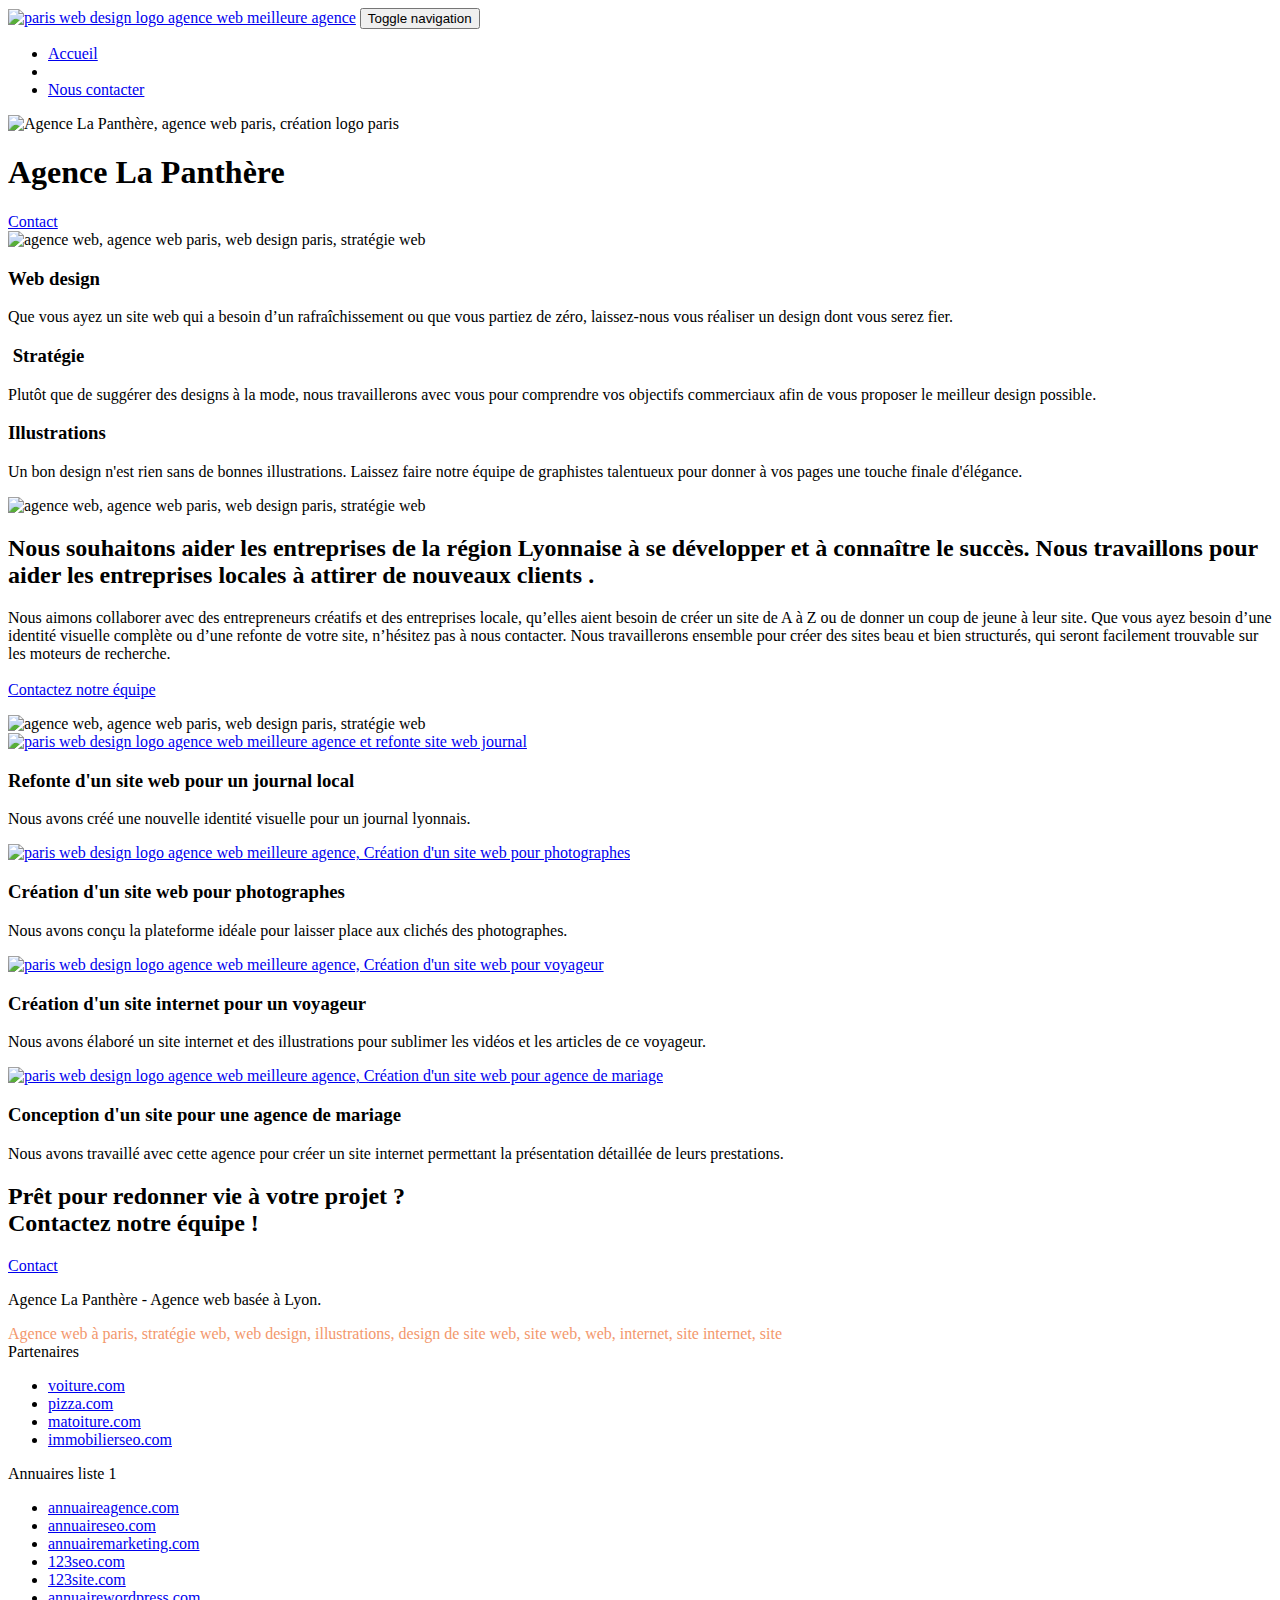
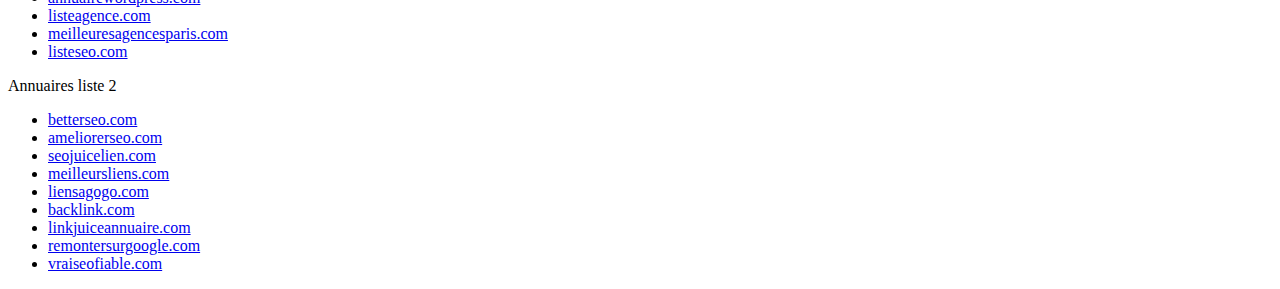
==== index.html @ 39f0c3f6 "modif:ajout d'un content pour la balise description, suppression de div car risque de blackhat,renom" ====
<!doctype html>
<html lang="fr">
	<!--Modification de la meta balise lang-->
<head>
    <meta charset="utf-8">
	<!--Suppression de la meta balise keywords-->
    <meta name="description" content="L'Agence de web design La Panthère est là pour simplifier votre transition numérique, basé à Lyon et spécialiser dans la création de sites professionnels nous saurons vous proposer la stratégie et les illustrations adaptées à votre secteur ! Alors hésitez  plus est contacté nous sans attendre !">
    <meta name="viewport" content="width=device-width, initial-scale=1.0, viewport-fit=cover">
    <link rel="shortcut icon" type="image/png" href="favicon.jpg">
    
	<link rel="stylesheet" type="text/css" href="./css/bootstrap.css">
	<link rel="stylesheet" type="text/css" href="style.css">
	<link rel="stylesheet" type="text/css" href="./css/font-awesome.css">
	<link rel="stylesheet" type="text/css" href="./css/et-line.css">
	
    
	<script src="./js/jquery-2.1.0.js" defer></script>
	<script src="./js/bootstrap.js" defer></script>
	<script src="./js/blocs.js" defer></script>
	<script src="./js/jquery.touchSwipe.js" defer></script>
	<script src="./js/gmaps.js" defer></script>
	<!--Ajout defer sur chaque script-->
    <title>Accueil - Agence : La Panthère</title>
	<!--Ajout d'un title-->

    
<!-- Analytics -->
 
<!-- Analytics END -->
    
</head>
<body>
<!-- Principal conteneur -->
<div class="page-container">
    
<!-- bloc-0 -->
<div class="bloc bgc-white l-bloc " id="bloc-0">
	<div class="container bloc-sm">

		<nav class="navbar row">
			<div class="navbar-header">
				<a class="navbar-brand" href="index.html"><img src="img/agence-la-panthere-monochrome.svg" alt="paris web design logo agence web meilleure agence" height="40" /></a>
				<!--Suppression div keyword pour black hat-->
				<button id="nav-toggle" type="button" class="ui-navbar-toggle navbar-toggle" data-toggle="collapse" data-target=".navbar-1">
					<span class="sr-only">Toggle navigation</span><span class="icon-bar"></span><span class="icon-bar"></span><span class="icon-bar"></span>
				</button>
			</div>
			<div class="collapse navbar-collapse navbar-1 special-dropdown-nav">
				<ul class="site-navigation nav navbar-nav">
					<li>
						<a href="index.html">Accueil</a>
					</li>
					<li>
					</li>
					<li>
						<a href="page2.html">Nous contacter</a>
						<!--Suppression des caractères non voulu, renomage en "contact"-->
					</li>
				</ul>
			</div>
		</nav>
	</div>
</div>
<!-- bloc-0 END -->

<!-- bloc-1-presentation -->
<div class="bloc bgc-dark-slate-blue bg-banniere d-bloc bg-t-edge bloc-bg-texture texture-paper b-parallax" id="bloc-1-hero">
	<div class="container bloc-lg">
		<div class="row tight-width-whitespace">
			<div class="col-sm-12">
				<img src="img/logo.png" class="center-block image-resize-mode" width="100" alt="Agence La Panthère, agence web paris, création logo paris" />
				<h1 class="text-center hero-bloc-text tc-white ">
					Agence La Panthère
				</h1>
				<div class="text-center">
					<a href="page2.html" class="btn btn-lg btn-clean btn-rd cta-hero btn-atomic-tangerine" id="cta-hero">Contact</a>
				</div>
			</div>
		</div>
	</div>
</div>
<!-- bloc-1-presentation END -->

<!-- bloc-2-services -->
<div class="bloc bgc-white l-bloc" id="bloc-2-services">
	<div class="container bloc-md">
		<div class="row">
			<div class="col-sm-12 text-center">
				<img alt="agence web, agence web paris, web design paris, stratégie web" src="img/title.png" />
			</div>
		</div>
		<div class="row voffset-lg med-width-whitespace">
			<div class="col-sm-4">
				<div class="text-center">
					<span class="et-icon-browser sm-shadow icon-dark-slate-blue icons icon-lg"></span>
				</div>
				<h3 class="mg-md text-center">
					Web design
				</h3>
				<p class="text-center ">
					Que vous ayez un site web qui a besoin d&rsquo;un rafraîchissement ou que vous partiez de zéro, laissez-nous vous réaliser un design dont vous serez fier.
				</p>
				<!--Suppression des caractères non voulu-->
			</div>
			<div class="col-sm-4">
				<div class="text-center">
					<span class="et-icon-presentation sm-shadow icon-dark-slate-blue icons icon-lg"></span>
				</div>
				<h3 class="mg-md text-center">
					&nbsp;Stratégie
				</h3>
				<!--Suppression des caractères non voulu, renomage en "contact"-->
				<p class="text-center ">
					Plutôt que de suggérer des designs à la mode, nous travaillerons avec vous pour comprendre vos objectifs commerciaux afin de vous proposer le meilleur design possible.<br>
				</p>
			</div>
			<div class="col-sm-4">
				<div class="text-center">
					<span class="et-icon-edit sm-shadow icon-dark-slate-blue icons icon-lg"></span>
				</div>
				<h3 class="mg-md text-center">
					Illustrations
				</h3>
				<p class="text-center ">
					Un bon design n'est rien sans de bonnes illustrations. Laissez faire notre équipe de graphistes talentueux pour donner à vos pages une touche finale d'élégance.
				</p>
			</div>
		</div>
		<div class="row voffset-lg voffset">
			<div class="col-xs-12 col-md-8 col-md-offset-2 text-center">
				<img alt="agence web, agence web paris, web design paris, stratégie web" src="img/citation.png" />
				<!-- Remplacement de l'image citation par un blockquote-->
			</div>
		</div>
	</div>
</div>
<!-- bloc-2-services END -->

<!-- bloc-3-what-i-do -->
<div class="bloc tc-white bgc-atomic-tangerine bg-presentation d-bloc bloc-bg-texture texture-paper b-parallax" id="bloc-3-what-i-do">
	<div class="container bloc-lg">
		<div class="row tight-width-whitespace black-background">
			<div class="col-sm-12">
				<h2 class="mg-md text-center tc-white">
					Nous souhaitons aider les entreprises de la région Lyonnaise à se développer et à connaître le succès. Nous travaillons pour aider les entreprises locales à attirer de nouveaux clients .<br>
				</h2>
				<p class="text-center white">
					Nous aimons collaborer avec des entrepreneurs créatifs et des entreprises locale, qu’elles aient besoin de créer un site de A à Z ou de donner un coup de jeune à leur site. Que vous ayez besoin d’une identité visuelle complète ou d’une refonte de votre site, n’hésitez pas à nous contacter. Nous travaillerons ensemble pour créer des sites beau et bien structurés, qui seront facilement trouvable sur les moteurs de recherche. <br><br><a class="ltc-white bold-link" href="page2.html">Contactez notre équipe</a><br>
				</p>
			</div>
		</div>
	</div>
</div>
<!-- bloc-3-what-i-do END -->

<!-- bloc-4-portfolio -->
<div class="bloc bgc-white bg-lines-h2-bg bg-repeat l-bloc" id="bloc-4-portfolio">
	<div class="container bloc-lg">
		<div class="row">
			<div class="col-sm-12 text-center">
				<img alt="agence web, agence web paris, web design paris, stratégie web" src="img/title2.png" />
			</div>
		</div>
		<div class="row tight-width-whitespace portfolio-row">
			<div class="col-sm-6">
				<a href="#" data-lightbox="img/1.jpg" data-gallery-id="gallery-1" data-caption="Refonte d'un site web pour un journal local" data-frame="snapshot-lb"><img src="img/1.jpg" alt="paris web design logo agence web meilleure agence et refonte site web journal" class="img-responsive portfolio-thumb" /></a>
				<h3 class="mg-md text-center">
					Refonte d'un site web pour un journal local
				</h3>
				<p class="text-center">
					Nous avons créé une nouvelle identité visuelle pour un journal lyonnais.
				</p>
			</div>
			<div class="col-sm-6">
				<a href="#" data-lightbox="img/2.jpg" data-gallery-id="gallery-1" data-caption="Création d'un site web pour photographes" data-frame="snapshot-lb"><img src="img/2.jpg" class="img-responsive portfolio-thumb" alt="paris web design logo agence web meilleure agence, Création d'un site web pour photographes" /></a>
				<h3 class="mg-md text-center">
					Création d'un site web pour photographes
				</h3>
				<p class="text-center">
					Nous avons conçu la plateforme idéale pour laisser place aux clichés des photographes.
				</p>
			</div>
		</div>
		<div class="row tight-width-whitespace portfolio-row">
			<div class="col-sm-6">
				<a href="#" data-lightbox="img/3.bmp" data-gallery-id="gallery-1" data-caption="Création d'un site internet pour un voyageur" data-frame="snapshot-lb"><img src="img/3.bmp" class="img-responsive portfolio-thumb" alt="paris web design logo agence web meilleure agence, Création d'un site web pour voyageur"/></a>
				<h3 class="mg-md text-center">
					Création d'un site internet pour un voyageur
				</h3>
				<p class="text-center">
					Nous avons élaboré un site internet et des illustrations pour sublimer les vidéos et les articles de ce voyageur.
				</p>
			</div>
			<div class="col-sm-6">
				<a href="#" data-lightbox="img/4.bmp" data-gallery-id="gallery-1" data-caption="Conception d'un site pour une agence de mariage" data-frame="snapshot-lb"><img src="img/4.bmp" class="img-responsive portfolio-thumb" alt="paris web design logo agence web meilleure agence, Création d'un site web pour agence de mariage" /></a>
				<h3 class="mg-md text-center">
					Conception d'un site pour une agence de mariage
				</h3>
				<p class="text-center">
					Nous avons travaillé avec cette agence pour créer un site internet permettant la présentation détaillée de leurs prestations.
				</p>
			</div>
		</div>
	</div>
</div>
<!-- bloc-4-portfolio END -->

<!-- bloc-5-cta -->
<div class="bloc bgc-dark-slate-blue bg-banniere d-bloc bloc-bg-texture texture-paper" id="bloc-5-cta">
	<div class="container bloc-lg">
		<div class="row">
			<h2 class="mg-md text-center tc-white">
				Prêt pour redonner vie à votre projet ?<br>Contactez notre équipe !
			</h2>
			<div class="col-sm-12 text-center">
				<a href="page2.html" class="btn btn-atomic-tangerine btn-clean btn-rd btn-lg cta-hero">Contact</a>
			</div>
		</div>
	</div>
</div>
<!-- bloc-5-cta END -->

<!-- Footer - bloc-8 -->
<div class="bloc bgc-atomic-tangerine d-bloc" id="bloc-8">
	<div class="container bloc-sm">
		<div class="row">
			<div class="col-sm-12">
				<p class="text-center white">
					Agence La Panthère - Agence web basée à Lyon.<br>
				</p>
				<div class="row row-no-gutters social">
					<div class="col-sm-3">
						<div class="text-center">
							<a class="social" href="index.html"><span class="fa fa-twitter icon-md"></span></a>
						</div>
					</div>
					<div class="col-sm-3">
						<div class="text-center">
							<a class="social" href="index.html"><span class="fa fa-facebook icon-md"></span></a>
						</div>
					</div>
					<div class="col-sm-3">
						<div class="text-center">
							<a class="social" href="index.html"><span class="fa fa-dribbble icon-md"></span></a>
						</div>
					</div>
					<div class="col-sm-3">
						<div class="text-center">
							<a class="social" href="index.html"><span class="fa fa-instagram icon-md"></span></a>
						</div>
					</div>
					<div class="keywords" style="color:#F3976C;">Agence web à paris, stratégie web, web design, illustrations, design de site web, site web, web, internet, site internet, site</div>
				</div>
				<div class="row">
					<div class="col-sm-4">
						Partenaires
							<ul>
								<li><a href="voiture.com">voiture.com</a></li>
								<li><a href="pizza.com">pizza.com</a></li>
								<li><a href="matoiture.com">matoiture.com</a></li>
								<li><a href="immobilierseo.com">immobilierseo.com</a></li>
							</ul>		
					</div>
					<div class="col-sm-4">
						Annuaires liste 1
						<ul>
							<li><a href="annuaireagence.com">annuaireagence.com</a></li>
							<li><a href="annuaireseo.com">annuaireseo.com</a></li>
							<li><a href="annuairemarketing.com">annuairemarketing.com</a></li>
							<li><a href="123seoture.com">123seo.com</a></li>
							<li><a href="123site.com">123site.com</a></li>
							<li><a href="annuairewordpress.com">annuairewordpress.com</a></li>
							<li><a href="listeagence.com">listeagence.com</a></li>
							<li><a href="meilleuresagencesparis.com">meilleuresagencesparis.com</a></li>
							<li><a href="listeseo.com">listeseo.com</a></li>
						</ul>
					</div>
					<div class="col-sm-4">
						Annuaires liste 2
						<ul>
							<li><a href="betterseo.com">betterseo.com</a></li>
							<li><a href="ameliorerseo.com">ameliorerseo.com</a></li>
							<li><a href="seojuicelien.com">seojuicelien.com</a></li>
							<li><a href="meilleursliens.com">meilleursliens.com</a></li>
							<li><a href="liensagogo.com">liensagogo.com</a></li>
							<li><a href="backlink.com">backlink.com</a></li>
							<li><a href="linkjuiceannuaire.com">linkjuiceannuaire.com</a></li>
							<li><a href="remontersurgoogle.com">remontersurgoogle.com</a></li>
							<li><a href="vraiseofiable.com">vraiseofiable.com</a></li>
						</ul>
					</div>
					<!-- Suppression annuaires non pertinents, s'aparentant à du "black-hat" -->
				</div>
			</div>
		</div>
	</div>
</div>
<!-- Footer - bloc-8 END -->

</div>
<!-- Principal conteneur END -->
    

</body>
</html>
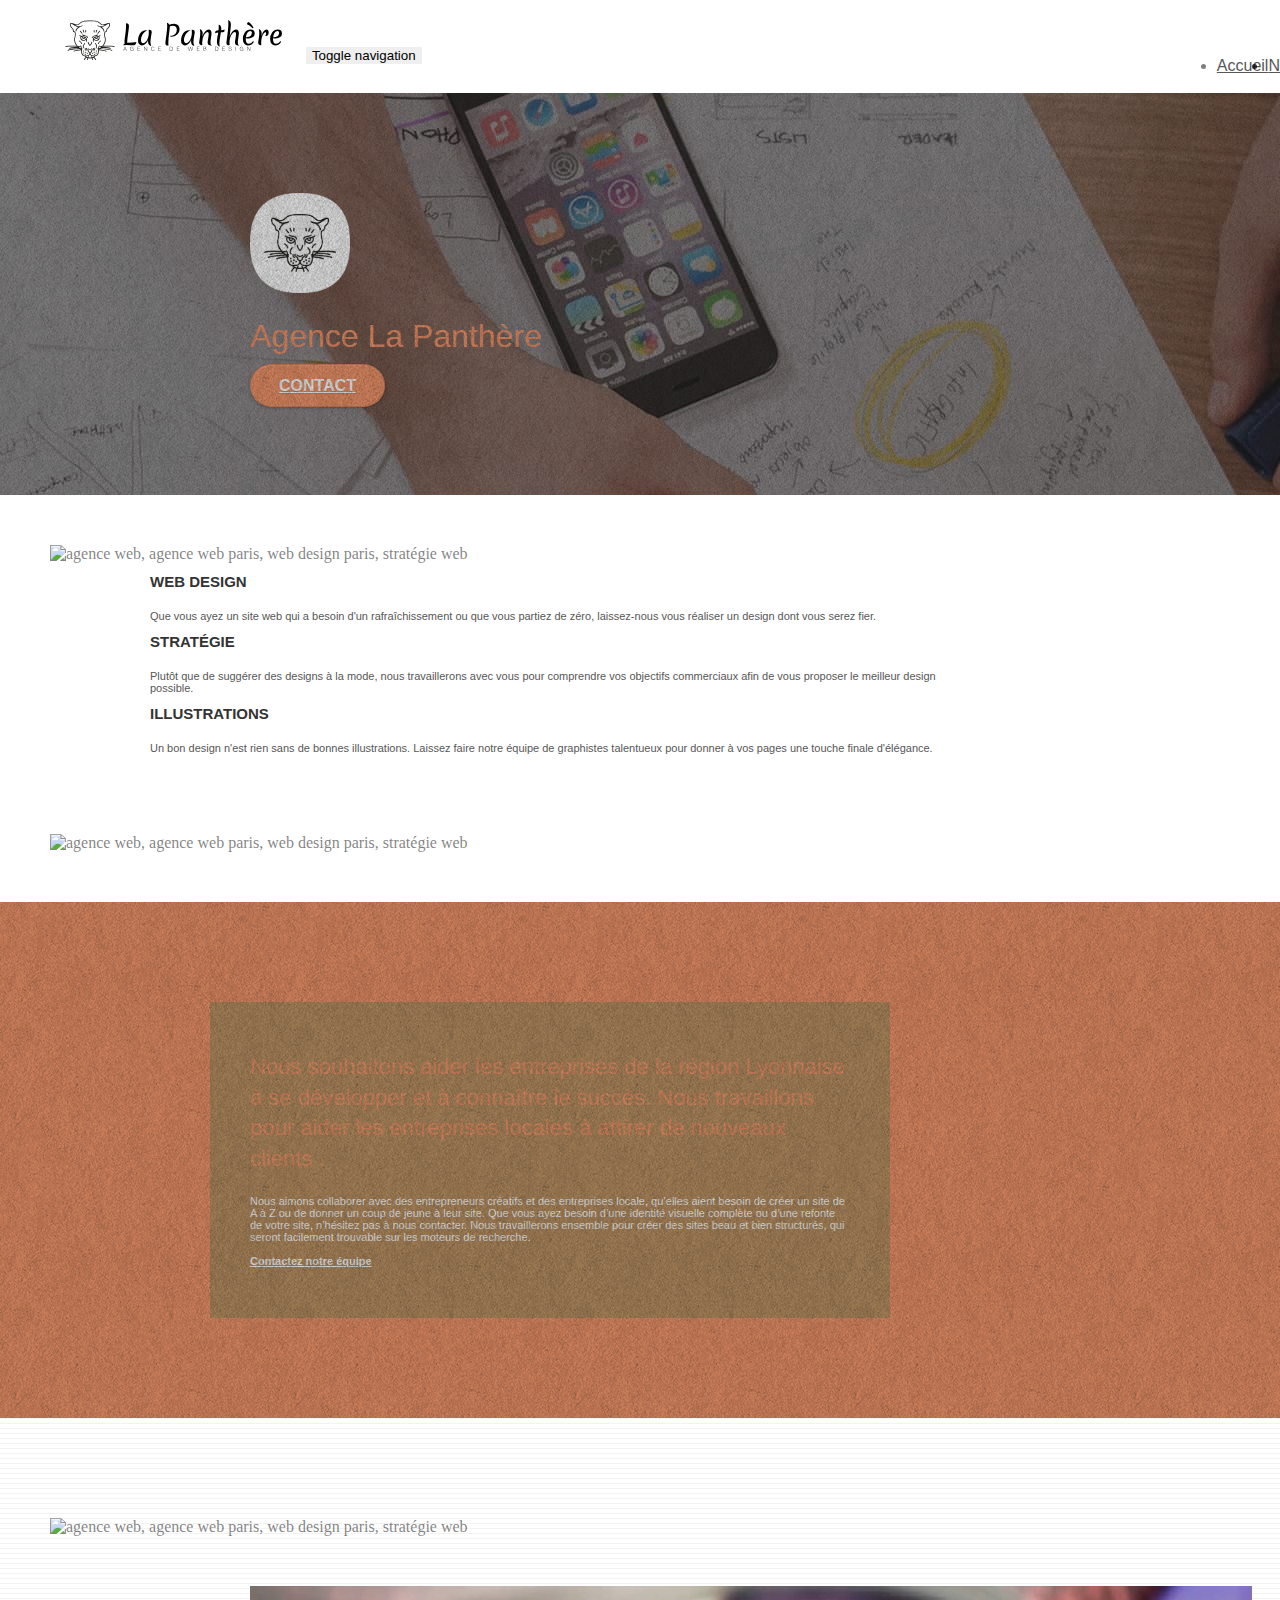
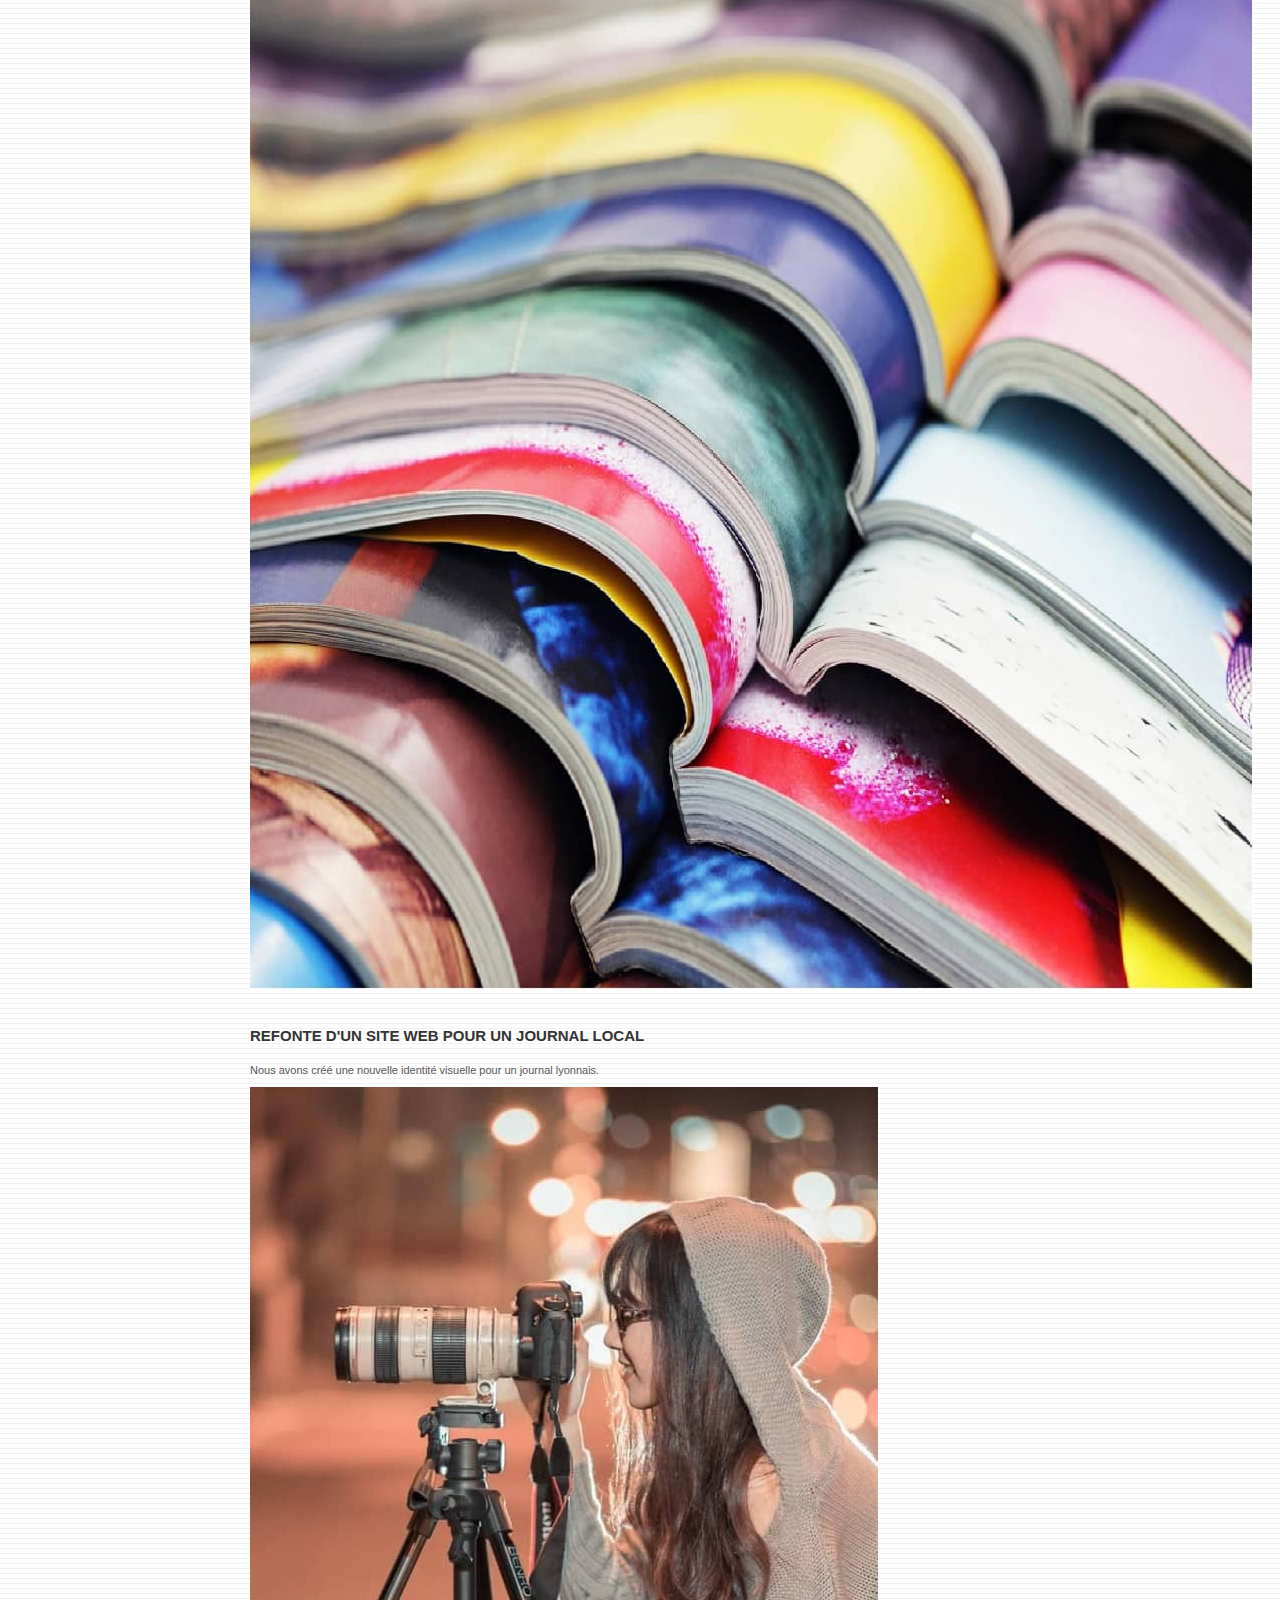
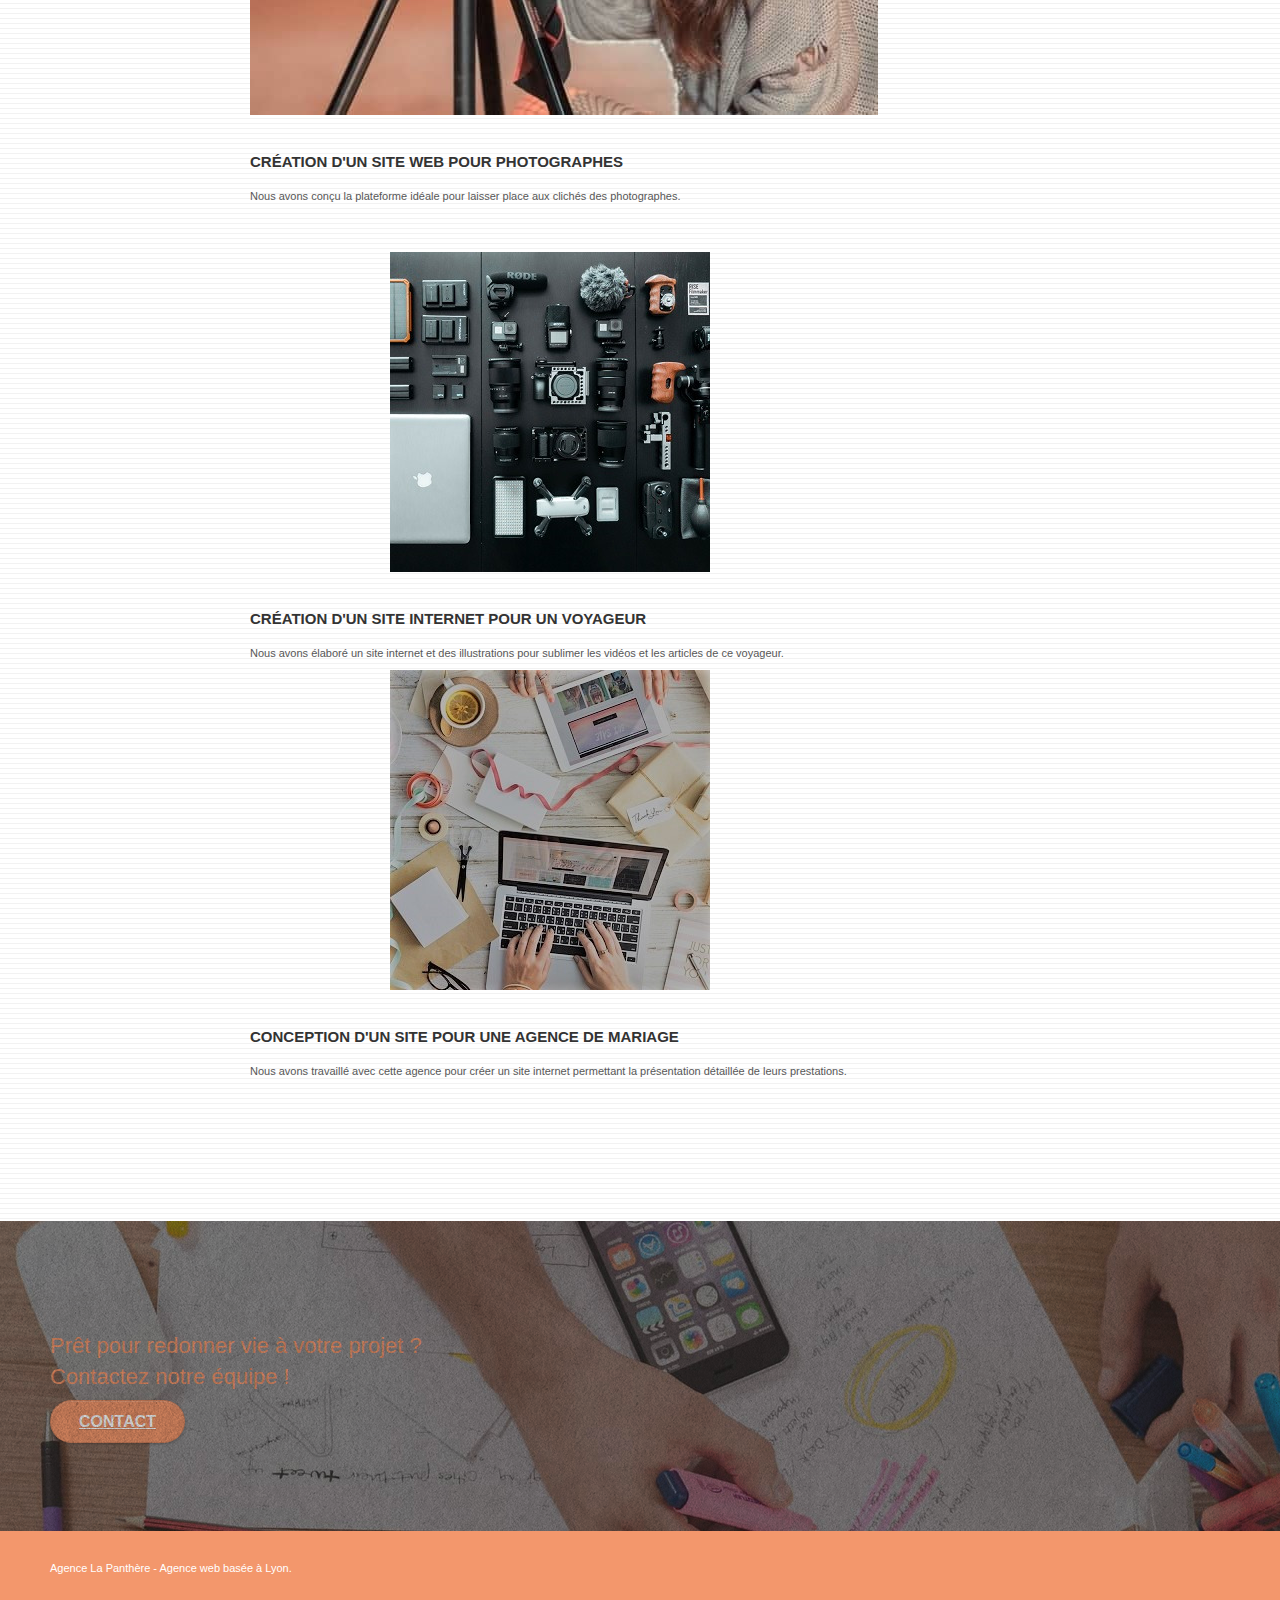
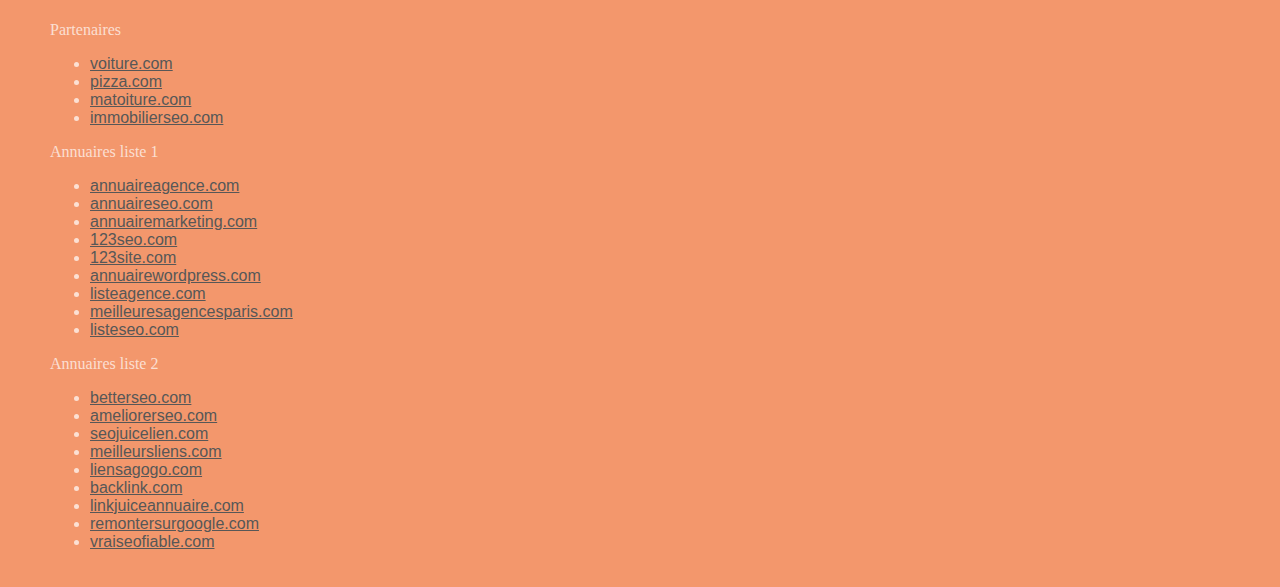
==== commit 692dc62b: "modif:alt correctement(wip), conversion image bmp+ compression , suppression de caractères indésirab" ====
--- a/index.html
+++ b/index.html
@@ -39,7 +39,7 @@
 
 		<nav class="navbar row">
 			<div class="navbar-header">
-				<a class="navbar-brand" href="index.html"><img src="img/agence-la-panthere-monochrome.svg" alt="paris web design logo agence web meilleure agence" height="40" /></a>
+				<a class="navbar-brand" href="index.html"><img src="img/agence-la-panthere-monochrome.svg" alt="Logo d'entête La Panthère" height="40" /></a>
 				<!--Suppression div keyword pour black hat-->
 				<button id="nav-toggle" type="button" class="ui-navbar-toggle navbar-toggle" data-toggle="collapse" data-target=".navbar-1">
 					<span class="sr-only">Toggle navigation</span><span class="icon-bar"></span><span class="icon-bar"></span><span class="icon-bar"></span>
@@ -68,7 +68,7 @@
 	<div class="container bloc-lg">
 		<div class="row tight-width-whitespace">
 			<div class="col-sm-12">
-				<img src="img/logo.png" class="center-block image-resize-mode" width="100" alt="Agence La Panthère, agence web paris, création logo paris" />
+				<img src="img/logo.png" class="center-block image-resize-mode" width="100" alt="Logo de l'Agence La Panthère" />
 				<h1 class="text-center hero-bloc-text tc-white ">
 					Agence La Panthère
 				</h1>
@@ -98,7 +98,7 @@
 					Web design
 				</h3>
 				<p class="text-center ">
-					Que vous ayez un site web qui a besoin d&rsquo;un rafraîchissement ou que vous partiez de zéro, laissez-nous vous réaliser un design dont vous serez fier.
+					Que vous ayez un site web qui a besoin d'un rafraîchissement ou que vous partiez de zéro, laissez-nous vous réaliser un design dont vous serez fier.
 				</p>
 				<!--Suppression des caractères non voulu-->
 			</div>
@@ -107,7 +107,7 @@
 					<span class="et-icon-presentation sm-shadow icon-dark-slate-blue icons icon-lg"></span>
 				</div>
 				<h3 class="mg-md text-center">
-					&nbsp;Stratégie
+					Stratégie
 				</h3>
 				<!--Suppression des caractères non voulu, renomage en "contact"-->
 				<p class="text-center ">
@@ -183,7 +183,7 @@
 		</div>
 		<div class="row tight-width-whitespace portfolio-row">
 			<div class="col-sm-6">
-				<a href="#" data-lightbox="img/3.bmp" data-gallery-id="gallery-1" data-caption="Création d'un site internet pour un voyageur" data-frame="snapshot-lb"><img src="img/3.bmp" class="img-responsive portfolio-thumb" alt="paris web design logo agence web meilleure agence, Création d'un site web pour voyageur"/></a>
+				<a href="#" data-lightbox="img/3.jpg" data-gallery-id="gallery-1" data-caption="Création d'un site internet pour un voyageur" data-frame="snapshot-lb"><img src="img/3.jpg" class="img-responsive portfolio-thumb" alt="paris web design logo agence web meilleure agence, Création d'un site web pour voyageur"/></a>
 				<h3 class="mg-md text-center">
 					Création d'un site internet pour un voyageur
 				</h3>
@@ -192,7 +192,7 @@
 				</p>
 			</div>
 			<div class="col-sm-6">
-				<a href="#" data-lightbox="img/4.bmp" data-gallery-id="gallery-1" data-caption="Conception d'un site pour une agence de mariage" data-frame="snapshot-lb"><img src="img/4.bmp" class="img-responsive portfolio-thumb" alt="paris web design logo agence web meilleure agence, Création d'un site web pour agence de mariage" /></a>
+				<a href="#" data-lightbox="img/4.jpg" data-gallery-id="gallery-1" data-caption="Conception d'un site pour une agence de mariage" data-frame="snapshot-lb"><img src="img/4.jpg" class="img-responsive portfolio-thumb" alt="paris web design logo agence web meilleure agence, Création d'un site web pour agence de mariage" /></a>
 				<h3 class="mg-md text-center">
 					Conception d'un site pour une agence de mariage
 				</h3>
--- a/style.css
+++ b/style.css
@@ -0,0 +1,1042 @@
+body {
+    margin: 0;
+    padding: 0;
+    background: #FFF;
+    overflow-x: hidden;
+    -webkit-font-smoothing: antialiased;
+    -moz-osx-font-smoothing: grayscale;
+}
+
+a,
+button {
+    transition: all .3s ease-in-out;
+    outline: none!important;
+}
+
+a:hover {
+    text-decoration: none;
+    cursor: pointer;
+}
+
+#page-loading-blocs-notifaction {
+    position: fixed;
+    top: 0;
+    bottom: 0;
+    width: 100%;
+    z-index: 100000;
+    background: #FFFFFF url("img/pageload-spinner.gif") no-repeat center center;
+}
+
+.bloc {
+    width: 100%;
+    clear: both;
+    background: 50% 50% no-repeat;
+    padding: 0 50px;
+    -webkit-background-size: cover;
+    -moz-background-size: cover;
+    -o-background-size: cover;
+    background-size: cover;
+    position: relative;
+}
+
+.bloc .container {
+    padding-left: 0;
+    padding-right: 0;
+}
+
+.bloc-lg {
+    padding: 100px 50px;
+}
+
+.bloc-md {
+    padding: 50px;
+}
+
+.bloc-sm {
+    padding: 20px 50px;
+}
+
+.bg-center,
+.bg-l-edge,
+.bg-r-edge,
+.bg-t-edge,
+.bg-b-edge,
+.bg-tl-edge,
+.bg-bl-edge,
+.bg-tr-edge,
+.bg-br-edge,
+.bg-repeat {
+    -webkit-background-size: auto!important;
+    -moz-background-size: auto!important;
+    -o-background-size: auto!important;
+    background-size: auto!important;
+}
+
+.bg-repeat {
+    background: repeat;
+}
+
+.bg-t-edge {
+    background: top no-repeat;
+}
+
+.bloc-bg-texture::before {
+    content: "";
+    background-size: 2px 2px;
+    position: absolute;
+    top: 0;
+    bottom: 0;
+    left: 0;
+    right: 0;
+}
+
+.texture-paper::before {
+    background: url("img/texture-paper.png");
+    background-size: 280px 280px;
+}
+
+.b-parallax {
+    background-attachment: fixed;
+}
+
+.d-bloc {
+    color: rgba(255, 255, 255, .7);
+}
+
+.d-bloc button:hover {
+    color: rgba(255, 255, 255, .9);
+}
+
+.d-bloc .icon-round,
+.d-bloc .icon-square,
+.d-bloc .icon-rounded,
+.d-bloc .icon-semi-rounded-a,
+.d-bloc .icon-semi-rounded-b {
+    border-color: rgba(255, 255, 255, .9);
+}
+
+.d-bloc .divider-h span {
+    border-color: rgba(255, 255, 255, .2);
+}
+
+.d-bloc .a-btn,
+.d-bloc .navbar a,
+.d-bloc .navbar-brand,
+.d-bloc a .icon-sm,
+.d-bloc a .icon-md,
+.d-bloc a .icon-lg,
+.d-bloc a .icon-xl,
+.d-bloc h1 a,
+.d-bloc h2 a,
+.d-bloc h3 a,
+.d-bloc h4 a,
+.d-bloc h5 a,
+.d-bloc h6 a,
+.d-bloc p a {
+    color: rgba(255, 255, 255, .6);
+}
+
+.d-bloc .a-btn:hover,
+.d-bloc .navbar a:hover,
+.d-bloc .navbar-brand:hover,
+.d-bloc a:hover .icon-sm,
+.d-bloc a:hover .icon-md,
+.d-bloc a:hover .icon-lg,
+.d-bloc a:hover .icon-xl,
+.d-bloc h1 a:hover,
+.d-bloc h2 a:hover,
+.d-bloc h3 a:hover,
+.d-bloc h4 a:hover,
+.d-bloc h5 a:hover,
+.d-bloc h6 a:hover,
+.d-bloc p a:hover {
+    color: rgba(255, 255, 255, 1);
+}
+
+.d-bloc .navbar-toggle .icon-bar {
+    background: rgba(255, 255, 255, 1);
+}
+
+.d-bloc .btn-wire,
+.d-bloc .btn-wire:hover {
+    color: rgba(255, 255, 255, 1);
+    border-color: rgba(255, 255, 255, 1);
+}
+
+.d-bloc .panel {
+    color: rgba(0, 0, 0, .5);
+}
+
+.d-bloc .panel button:hover {
+    color: rgba(0, 0, 0, .7);
+}
+
+.d-bloc .panel icon {
+    border-color: rgba(0, 0, 0, .7);
+}
+
+.d-bloc .panel .divider-h span {
+    border-color: rgba(0, 0, 0, .1);
+}
+
+.d-bloc .panel .a-btn {
+    color: rgba(0, 0, 0, .6);
+}
+
+.d-bloc .panel .a-btn:hover {
+    color: rgba(0, 0, 0, 1);
+}
+
+.d-bloc .panel .btn-wire,
+.d-bloc .panel .btn-wire:hover {
+    color: rgba(0, 0, 0, .7);
+    border-color: rgba(0, 0, 0, .3);
+}
+
+.d-bloc .panel,
+.l-bloc {
+    color: rgba(0, 0, 0, .5);
+}
+
+.d-bloc .panel button:hover,
+.l-bloc button:hover {
+    color: rgba(0, 0, 0, .7);
+}
+
+.l-bloc .icon-round,
+.l-bloc .icon-square,
+.l-bloc .icon-rounded,
+.l-bloc .icon-semi-rounded-a,
+.l-bloc .icon-semi-rounded-b {
+    border-color: rgba(0, 0, 0, .7);
+}
+
+.d-bloc .panel .divider-h span,
+.l-bloc .divider-h span {
+    border-color: rgba(0, 0, 0, .1);
+}
+
+.d-bloc .panel .a-btn,
+.l-bloc .a-btn,
+.l-bloc .navbar a,
+.l-bloc .navbar-brand,
+.l-bloc a .icon-sm,
+.l-bloc a .icon-md,
+.l-bloc a .icon-lg,
+.l-bloc a .icon-xl,
+.l-bloc h1 a,
+.l-bloc h2 a,
+.l-bloc h3 a,
+.l-bloc h4 a,
+.l-bloc h5 a,
+.l-bloc h6 a,
+.l-bloc p a {
+    color: rgba(0, 0, 0, .6);
+}
+
+.d-bloc .panel .a-btn:hover,
+.l-bloc .a-btn:hover,
+.l-bloc .navbar a:hover,
+.l-bloc .navbar-brand:hover,
+.l-bloc a:hover .icon-sm,
+.l-bloc a:hover .icon-md,
+.l-bloc a:hover .icon-lg,
+.l-bloc a:hover .icon-xl,
+.l-bloc h1 a:hover,
+.l-bloc h2 a:hover,
+.l-bloc h3 a:hover,
+.l-bloc h4 a:hover,
+.l-bloc h5 a:hover,
+.l-bloc h6 a:hover,
+.l-bloc p a:hover {
+    color: rgba(0, 0, 0, 1);
+}
+
+.l-bloc .navbar-toggle .icon-bar {
+    color: rgba(0, 0, 0, .6);
+}
+
+.d-bloc .panel .btn-wire,
+.d-bloc .panel .btn-wire:hover,
+.l-bloc .btn-wire,
+.l-bloc .btn-wire:hover {
+    color: rgba(0, 0, 0, .7);
+    border-color: rgba(0, 0, 0, .3);
+}
+
+.voffset {
+    margin-top: 30px;
+}
+
+.voffset-lg {
+    margin-top: 80px;
+}
+
+.row-no-gutters {
+    margin-right: 0;
+    margin-left: 0;
+}
+
+.row.row-no-gutters > [class^="col-"],
+.row.row-no-gutters > [class*=" col-"] {
+    padding-right: 0;
+    padding-left: 0;
+}
+
+#bloc-1-hero h1 {
+    font-size: 32px;
+}
+
+.navbar {
+    margin-bottom: 0;
+    z-index: 1;
+}
+
+.navbar-brand {
+    height: auto;
+    padding: 3px 15px;
+    font-size: 25px;
+    font-weight: normal;
+    font-weight: 600;
+    line-height: 44px;
+}
+
+.navbar-brand img {
+    max-height: 200px;
+    margin: 0 5px 0 0;
+    display: inline;
+}
+
+.navbar-brand img[src$=svg] {
+    min-width: 100px;
+}
+
+.nav-center .navbar-brand img {
+    margin: 0;
+}
+
+.navbar .nav {
+    padding-top: 2px;
+    margin-right: -16px;
+    float: right;
+    z-index: 1;
+}
+
+.nav > li {
+    float: left;
+    margin-top: 4px;
+    font-size: 16px;
+}
+
+.navbar-nav .open .dropdown-menu > li > a {
+    text-align: inherit;
+}
+
+.nav > li a:hover,
+.nav > li a:focus {
+    background: transparent;
+}
+
+.navbar-toggle {
+    margin: 10px 10px 0 0;
+    border: 0px;
+}
+
+.navbar-toggle:hover {
+    background: transparent!important;
+}
+
+.navbar-toggle .icon-bar {
+    background-color: rgba(0, 0, 0, .5);
+    width: 26px;
+}
+
+.nav-invert .navbar .nav {
+    float: left;
+}
+
+.nav-invert .navbar-header,
+.nav-invert .navbar-brand {
+    float: right;
+    position: relative;
+    z-index: 2;
+}
+
+@media (min-width: 768px) {
+    .site-navigation {
+        position: absolute;
+        top: 50%;
+        right: 20px;
+        transform: translate(0, -50%);
+        -webkit-transform: translateY(-50%);
+    }
+    .nav > li .dropdown-menu a,
+    .nav > li .dropdown-menu a:hover {
+        color: #484848;
+    }
+    .nav-invert .site-navigation {
+        left: 0;
+        right: 0;
+    }
+    .nav-center {
+        text-align: center;
+    }
+    .nav-center .navbar-header {
+        width: 100%;
+    }
+    .nav-center .navbar-header,
+    .nav-center .navbar-brand,
+    .nav-center .nav > li {
+        float: none;
+        display: inline-block;
+    }
+    .nav-center .site-navigation {
+        position: relative;
+        width: 100%;
+        right: 0;
+        margin-right: 0px;
+        margin-top: 20px;
+    }
+    .nav-center.mini-nav .navbar-toggle {
+        float: none;
+        margin: 10px auto 0;
+    }
+}
+
+.nav > li > .dropdown a {
+    background: none!important;
+    display: block;
+    padding: 14px 15px;
+}
+
+nav .caret {
+    margin: 0 5px;
+}
+
+.dropdown-menu .dropdown-menu {
+    top: -8px;
+    left: 100%;
+}
+
+.dropdown-menu .dropmenu-flow-right {
+    top: 100%;
+    left: 0;
+    margin-left: -1px;
+    border-top-left-radius: 0;
+    border-top-right-radius: 0;
+}
+
+.dropdown-menu .dropdown span {
+    border: 4px solid black;
+    border-top-color: transparent;
+    border-right-color: transparent;
+    border-bottom-color: transparent;
+    margin: 6px -5px 0 0!important;
+    float: right;
+}
+
+.mg-md {
+    margin-top: 10px;
+    margin-bottom: 20px;
+}
+
+.mg-lg {
+    margin-top: 10px;
+    margin-bottom: 40px;
+}
+
+.btn {
+    margin: 0 5px 5px 0;
+}
+
+.btn.pull-right {
+    margin: 0 0 5px 5px;
+}
+
+.btn-d,
+.btn-d:hover,
+.btn-d:focus {
+    color: #FFF;
+    background: rgba(0, 0, 0, .3);
+}
+
+button {
+    outline: none!important;
+}
+
+.btn-rd {
+    border-radius: 40px;
+}
+
+.btn-clean {
+    border: 1px solid rgba(0, 0, 0, .08);
+    border-bottom-color: rgba(0, 0, 0, .1);
+    text-shadow: 0 1px 0 rgba(0, 0, 1, .1);
+    box-shadow: 0 1px 3px rgba(0, 0, 1, .25), inset 0 1px 0 0 rgba(255, 255, 255, .15);
+}
+
+.icon-md {
+    font-size: 30px!important;
+}
+
+.icon-lg {
+    font-size: 60px!important;
+}
+
+.sm-shadow {
+    text-shadow: 0 1px 2px rgba(0, 0, 0, .3);
+}
+
+.panel-sq,
+.panel-sq .panel-heading,
+.panel-sq .panel-footer {
+    border-radius: 0;
+}
+
+.panel-rd {
+    border-radius: 30px;
+}
+
+.panel-rd .panel-heading {
+    border-radius: 29px 29px 0 0;
+}
+
+.panel-rd .panel-footer {
+    border-radius: 0 0 29px 29px;
+}
+
+.form-control {
+    border-color: rgba(0, 0, 0, .1);
+    box-shadow: none;
+}
+
+.scrollToTop {
+    width: 40px;
+    height: 40px;
+    position: fixed;
+    bottom: 20px;
+    right: 20px;
+    opacity: 0;
+    z-index: 500;
+    transition: all .3s ease-in-out;
+}
+
+.scrollToTop span {
+    margin-top: 6px;
+}
+
+.showScrollTop {
+    font-size: 14px;
+    opacity: 1;
+}
+
+a[data-lightbox] {
+    position: relative;
+    display: block;
+    text-align: center;
+}
+
+a[data-lightbox]:hover::before {
+    content: "+";
+    font-family: "HelveticaNeue-Light", "Helvetica Neue Light", "Helvetica Neue", Helvetica, Arial;
+    font-size: 32px;
+    width: 50px;
+    height: 50px;
+    margin-left: -25px;
+    border-radius: 50%;
+    background: rgba(0, 0, 0, .6);
+    color: #FFF;
+    font-weight: 100;
+    z-index: 1;
+    position: absolute;
+    top: 50%;
+    transform: translateY(-50%);
+    -webkit-transform: translateY(-50%);
+}
+
+a[data-lightbox]:hover img {
+    opacity: 0.6;
+    -webkit-animation-fill-mode: none;
+    animation-fill-mode: none;
+}
+
+#lightbox-modal {
+    display: flex;
+    align-items: center;
+}
+
+#lightbox-modal .modal-dialog {
+    width: 90%;
+    max-width: 900px;
+    margin: 0 auto 0;
+}
+
+#lightbox-modal .modal-dialog img {
+    max-height: 90vh;
+    margin: 0 auto;
+}
+
+.lightbox-caption {
+    padding: 20px;
+    color: #FFF;
+    background: rgba(0, 0, 0, .5);
+    position: absolute;
+    left: 15px;
+    right: 15px;
+    bottom: 5px;
+}
+
+.close-lightbox {
+    color: #FFF;
+    font-size: 30px;
+    position: absolute;
+    top: 20px;
+    right: 20px;
+    z-index: 20;
+    background: rgba(0, 0, 0, .5);
+    border: none;
+    line-height: 30px;
+    padding: 0 9px 5px;
+    opacity: 0.3;
+}
+
+.close-lightbox:hover,
+.next-lightbox:hover,
+.prev-lightbox:hover {
+    opacity: 1.0;
+    color: #FFF;
+}
+
+.next-lightbox,
+.prev-lightbox {
+    font-size: 20px;
+    color: rgba(255, 255, 255, .9);
+    background: rgba(0, 0, 0, .5);
+    transition: all .2s ease-in-out;
+    position: absolute;
+    top: 45%;
+    z-index: 1;
+    opacity: 0.4;
+}
+
+.next-lightbox {
+    padding: 6px 8px 1px 13px;
+    right: 25px;
+}
+
+.prev-lightbox {
+    padding: 6px 13px 1px 10px;
+    left: 25px;
+}
+
+.snapshot-lb .modal-body {
+    padding-bottom: 45px;
+}
+
+.snapshot-lb .lightbox-caption {
+    padding: 0;
+    color: rgba(0, 0, 0, .5);
+    background: none;
+}
+
+h1,
+h2,
+h3,
+h4,
+h5,
+h6,
+p,
+label,
+.btn,
+a {
+    font-family: "helvetica";
+    font-weight: 400;
+    color: #575757!important;
+}
+
+.container {
+    max-width: 1000px;
+}
+
+.hero-bloc-text {
+    font-size: 38px;
+}
+
+.hero-bloc-text-sub {
+    font-size: 36px;
+}
+
+.statement-bloc-text {
+    line-height: 26px;
+    font-style: italic;
+    font-size: 20px;
+    text-align: center;
+    font-weight: lighter;
+    max-width: 520px;
+    margin: auto auto auto auto;
+}
+
+p {
+    font-size: 11px;
+}
+
+.tight-width-whitespace {
+    max-width: 600px;
+    margin: auto auto auto auto;
+}
+
+.h1 {
+    font-size: 20px;
+    font-family: "Open Sans";
+}
+
+.cta-hero {
+    margin-top: 22px;
+    color: #FFFFFF!important;
+    text-transform: uppercase;
+    padding: 12px 28px 12px 28px;
+    font-size: 16px;
+    font-weight: 700;
+}
+
+.social {
+    max-width: 400px;
+    margin: auto auto auto auto;
+}
+
+h2 {
+    font-size: 22px;
+    line-height: 1.4em;
+}
+
+h3 {
+    font-size: 15px;
+    text-transform: uppercase;
+    font-weight: 700;
+    color: #333333!important;
+}
+
+.med-width-whitespace {
+    max-width: 800px;
+    margin: auto auto auto auto;
+    box-shadow: 0px 0px 0px #000000;
+}
+
+h1 {
+    color: #333333!important;
+}
+
+h4 {
+    color: #333333!important;
+}
+
+.icons {
+    margin-bottom: 14px;
+    margin-top: 24px;
+}
+
+.white {
+    color: #FFFFFF!important;
+}
+
+.portfolio-thumb {
+    margin-bottom: 24px;
+}
+
+.portfolio-row {
+    margin-bottom: 44px;
+    margin-top: 50px;
+}
+
+.avatar {
+    box-shadow: 0px 4px 9px rgba(0, 0, 0, 0.3);
+}
+
+.black-background {
+    background-color: rgba(165, 147, 99, 0.7);
+    padding: 40px 40px 40px 40px;
+}
+
+.bold-link {
+    font-weight: 900;
+    text-decoration: underline!important;
+}
+
+.bgc-white {
+    background-color: #FFFFFF;
+}
+
+.bgc-dark-slate-blue {
+    background-color: #364577;
+}
+
+.bgc-atomic-tangerine {
+    background-color: #F3976C;
+}
+
+.tc-white {
+    color: #F3976C!important;
+}
+
+.btn-atomic-tangerine {
+    background: #F3976C;
+    color: #FFFFFF!important;
+}
+
+.btn-atomic-tangerine:hover {
+    background: #c27956!important;
+    color: #FFFFFF!important;
+}
+
+.ltc-white {
+    color: #FFFFFF!important;
+}
+
+.ltc-white:hover {
+    color: #cccccc!important;
+}
+
+.ltc-atomic-tangerine {
+    color: #F3976C!important;
+}
+
+.ltc-atomic-tangerine:hover {
+    color: #c27956!important;
+}
+
+.icon-dark-slate-blue {
+    color: #364577!important;
+    border-color: #364577!important;
+}
+
+.bg-dots-bg {
+    background-image: url("img/dots-bg.png");
+}
+
+.bg-lines-h2-bg {
+    background-image: url("img/lines-h2-bg.png");
+}
+
+.bg-banniere {
+    background-image: url("img/agence-la-panthere.jpg");
+}
+
+.bg-presentation {
+    background-image: url("img/image-de-presentation.jpg");
+}
+
+@media (max-width: 1024px) {
+    .bloc {
+        padding-left: 20px;
+        padding-right: 20px;
+    }
+    .bloc.full-width-bloc,
+    .bloc-tile-2.full-width-bloc .container,
+    .bloc-tile-3.full-width-bloc .container,
+    .bloc-tile-4.full-width-bloc .container {
+        padding-left: 0;
+        padding-right: 0;
+    }
+}
+
+@media (max-width: 992px) and (min-width: 768px) {
+    .navbar .nav {
+        max-width: 80%
+    }
+    .nav-center.navbar .nav {
+        max-width: 100%
+    }
+}
+
+@media only screen and (min-device-width: 768px) and (max-device-width: 1024px) and (orientation: landscape) {
+    .b-parallax {
+        background-attachment: scroll;
+    }
+}
+
+@media only screen and (min-device-width: 1024px) and (max-device-width: 1366px) and (-webkit-min-device-pixel-ratio: 1.5) {
+    .b-parallax {
+        background-attachment: scroll;
+    }
+}
+
+@media (max-width: 991px) {
+    .container {
+        width: 100%;
+    }
+    .b-parallax {
+        background-attachment: scroll;
+    }
+    .page-container,
+    #hero-bloc {
+        overflow-x: hidden;
+        position: relative;
+    }
+    .bloc {
+        padding-left: constant(safe-area-inset-left);
+        padding-right: constant(safe-area-inset-right);
+    }
+    .bloc-group,
+    .bloc-group .bloc {
+        display: block;
+        width: 100%;
+    }
+    .bloc-fill-screen .fill-bloc-top-edge,
+    .bloc-fill-screen .fill-bloc-bottom-edge {
+        padding: 0 20px;
+        padding-left: constant(safe-area-inset-left);
+        padding-right: constant(safe-area-inset-right);
+    }
+}
+
+@media (max-width: 767px) {
+    .page-container {
+        overflow-x: hidden;
+        position: relative;
+    }
+    h1,
+    h2,
+    h3,
+    h4,
+    h5,
+    h6,
+    p,
+    #disqus_thread {
+        padding-left: 10px!important;
+        padding-right: 10px!important;
+    }
+    .b-parallax {
+        background-attachment: scroll;
+    }
+    .navbar .nav {
+        padding-top: 0;
+        border-top: 1px solid rgba(0, 0, 0, .2);
+        float: none!important;
+    }
+    .navbar.row {
+        margin-left: 0;
+        margin-right: 0;
+    }
+    .site-navigation {
+        position: inherit;
+        transform: none;
+        -webkit-transform: none;
+        -ms-transform: none;
+    }
+    .nav > li {
+        margin-top: 0;
+        border-bottom: 1px solid rgba(0, 0, 0, .1);
+        background: rgba(0, 0, 0, .05);
+        text-align: left;
+        padding-left: 15px;
+        width: 100%;
+    }
+    .nav > li:hover {
+        background: rgba(0, 0, 0, .08);
+    }
+    .dropdown .dropdown a .caret {
+        float: none;
+        margin: 5px 0 0 10px!important;
+        border: 4px solid black;
+        border-bottom-color: transparent;
+        border-right-color: transparent;
+        border-left-color: transparent;
+    }
+    #hero-bloc .navbar .nav {
+        background: rgba(0, 0, 0, .8);
+    }
+    #hero-bloc .navbar .nav a {
+        color: rgba(255, 255, 255, .6);
+    }
+    .hero {
+        padding: 50px 0;
+    }
+    .hero-nav {
+        left: -1px;
+        right: -1px;
+    }
+    .navbar-collapse {
+        padding: 0;
+        overflow-x: hidden;
+        -webkit-box-shadow: none;
+        box-shadow: none;
+    }
+    .navbar-brand img {
+        max-height: 40px;
+        width: auto;
+    }
+    .nav-invert .navbar-header {
+        float: none;
+        width: 100%;
+    }
+    .nav-invert .navbar-toggle {
+        float: left;
+        margin-left: 10px;
+    }
+    .bloc {
+        padding-left: 0;
+        padding-right: 0;
+    }
+    .bloc-xxl,
+    .bloc-xl,
+    .bloc-lg {
+        padding: 40px 0;
+    }
+    .bloc-sm,
+    .bloc-md {
+        padding-left: 0;
+        padding-right: 0;
+    }
+    .bloc-tile-2 .container,
+    .bloc-tile-3 .container,
+    .bloc-tile-4 .container,
+    .bloc-fill-screen .fill-bloc-top-edge,
+    .bloc-fill-screen .fill-bloc-bottom-edge {
+        padding-left: 0;
+        padding-right: 0;
+    }
+    .a-block {
+        padding: 0 10px;
+    }
+    .btn-dwn {
+        display: none;
+    }
+    .voffset {
+        margin-top: 5px;
+    }
+    .voffset-md {
+        margin-top: 20px;
+    }
+    .voffset-lg {
+        margin-top: 30px;
+    }
+    form {
+        padding: 5px;
+    }
+    .close-lightbox {
+        display: inline-block;
+    }
+    .blocsapp-device-iphone5 {
+        background-size: 216px 425px;
+        padding-top: 60px;
+        width: 216px;
+        height: 425px;
+    }
+    .blocsapp-device-iphone5 img {
+        width: 180px;
+        height: 320px;
+    }
+}
+
+@media (max-width: 400px) {
+    .bloc {
+        padding-left: 0;
+        padding-right: 0;
+    }
+}
+
+@media (max-width: 767px) {
+    .bloc-mob-center-text {
+        text-align: center;
+    }
+}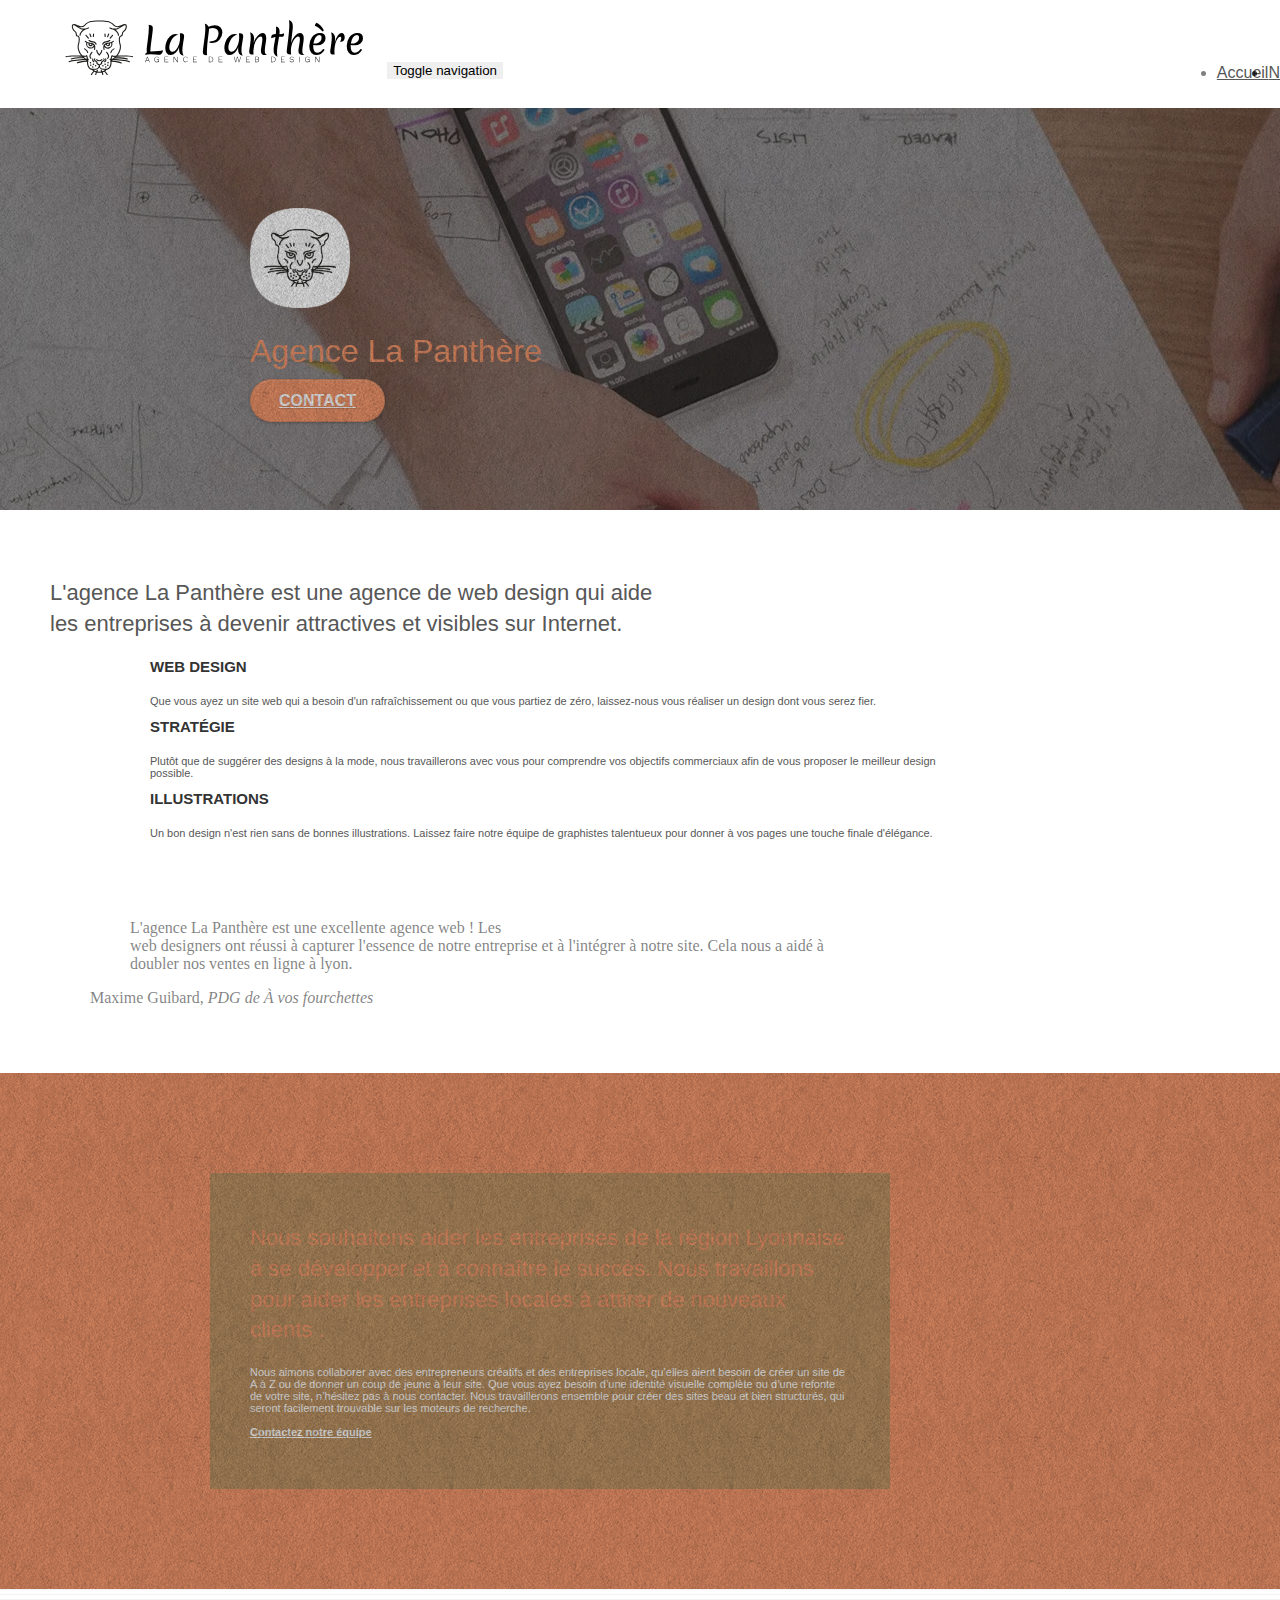
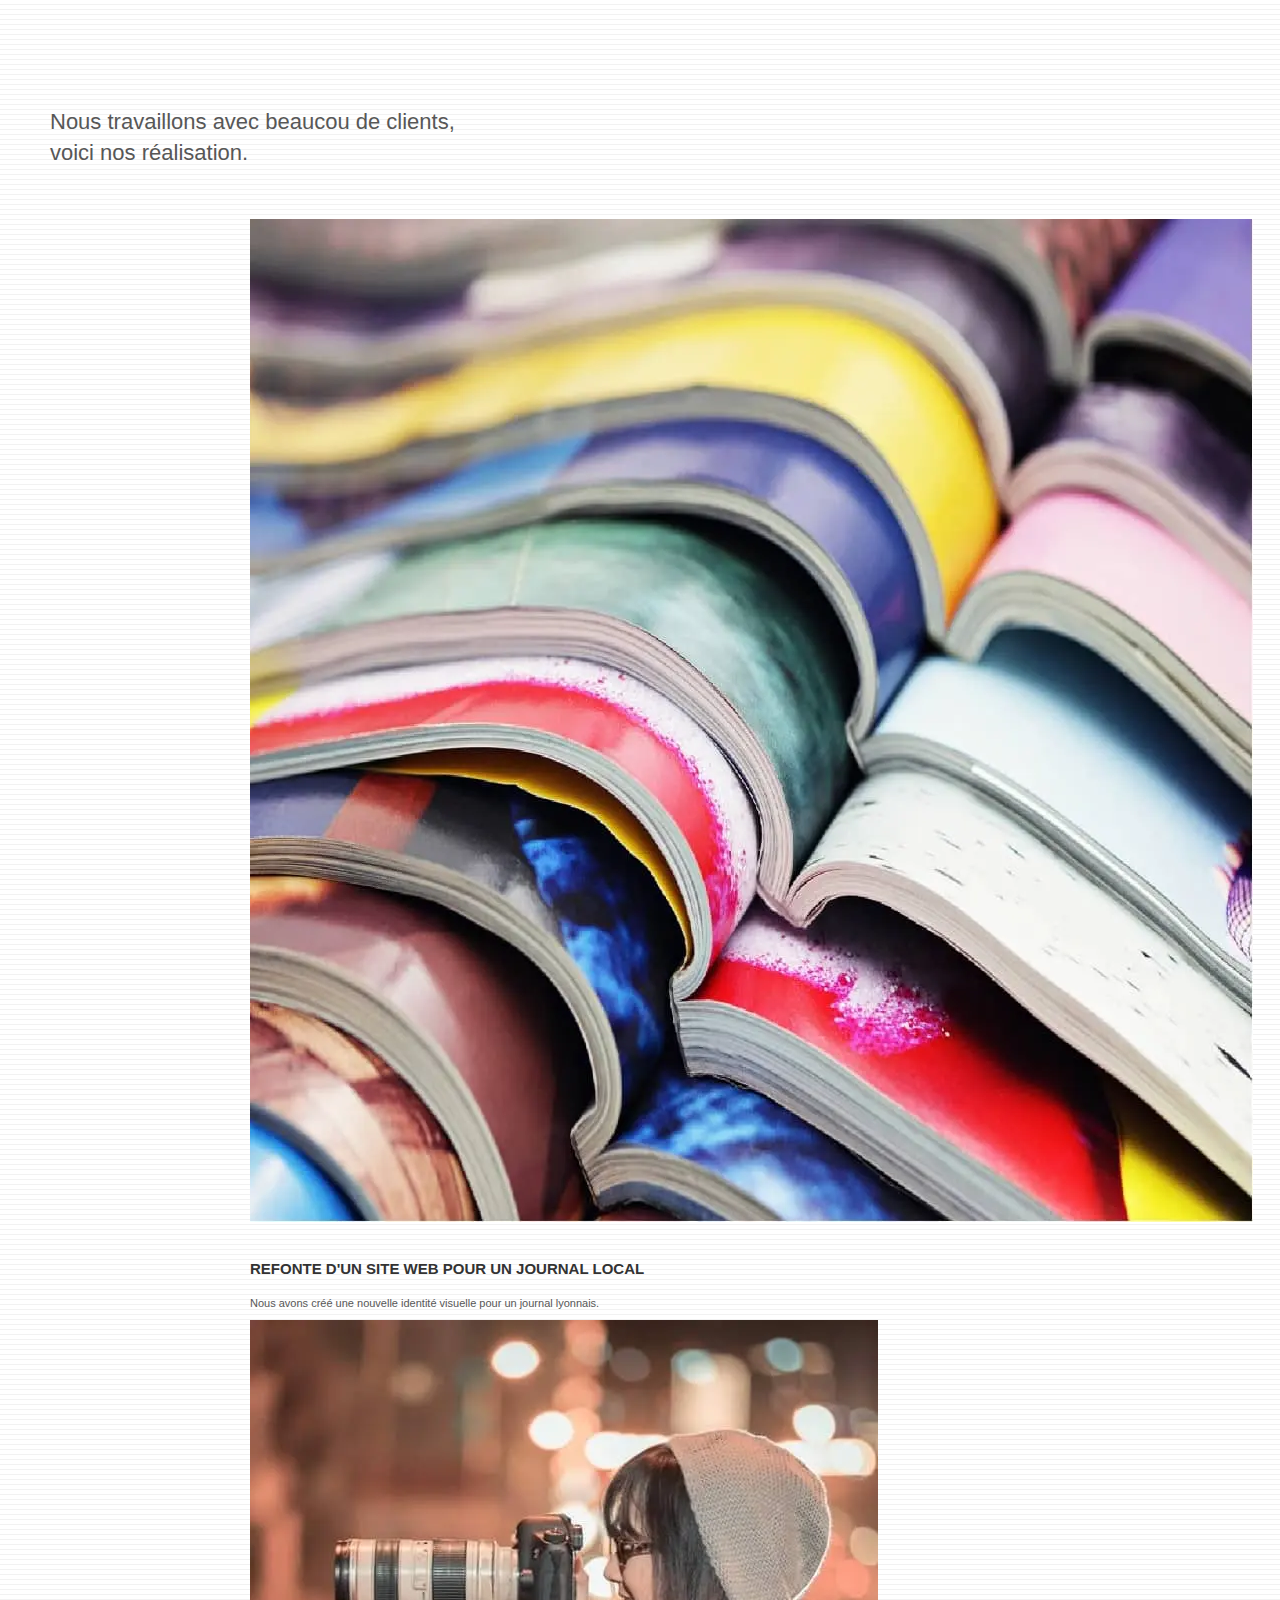
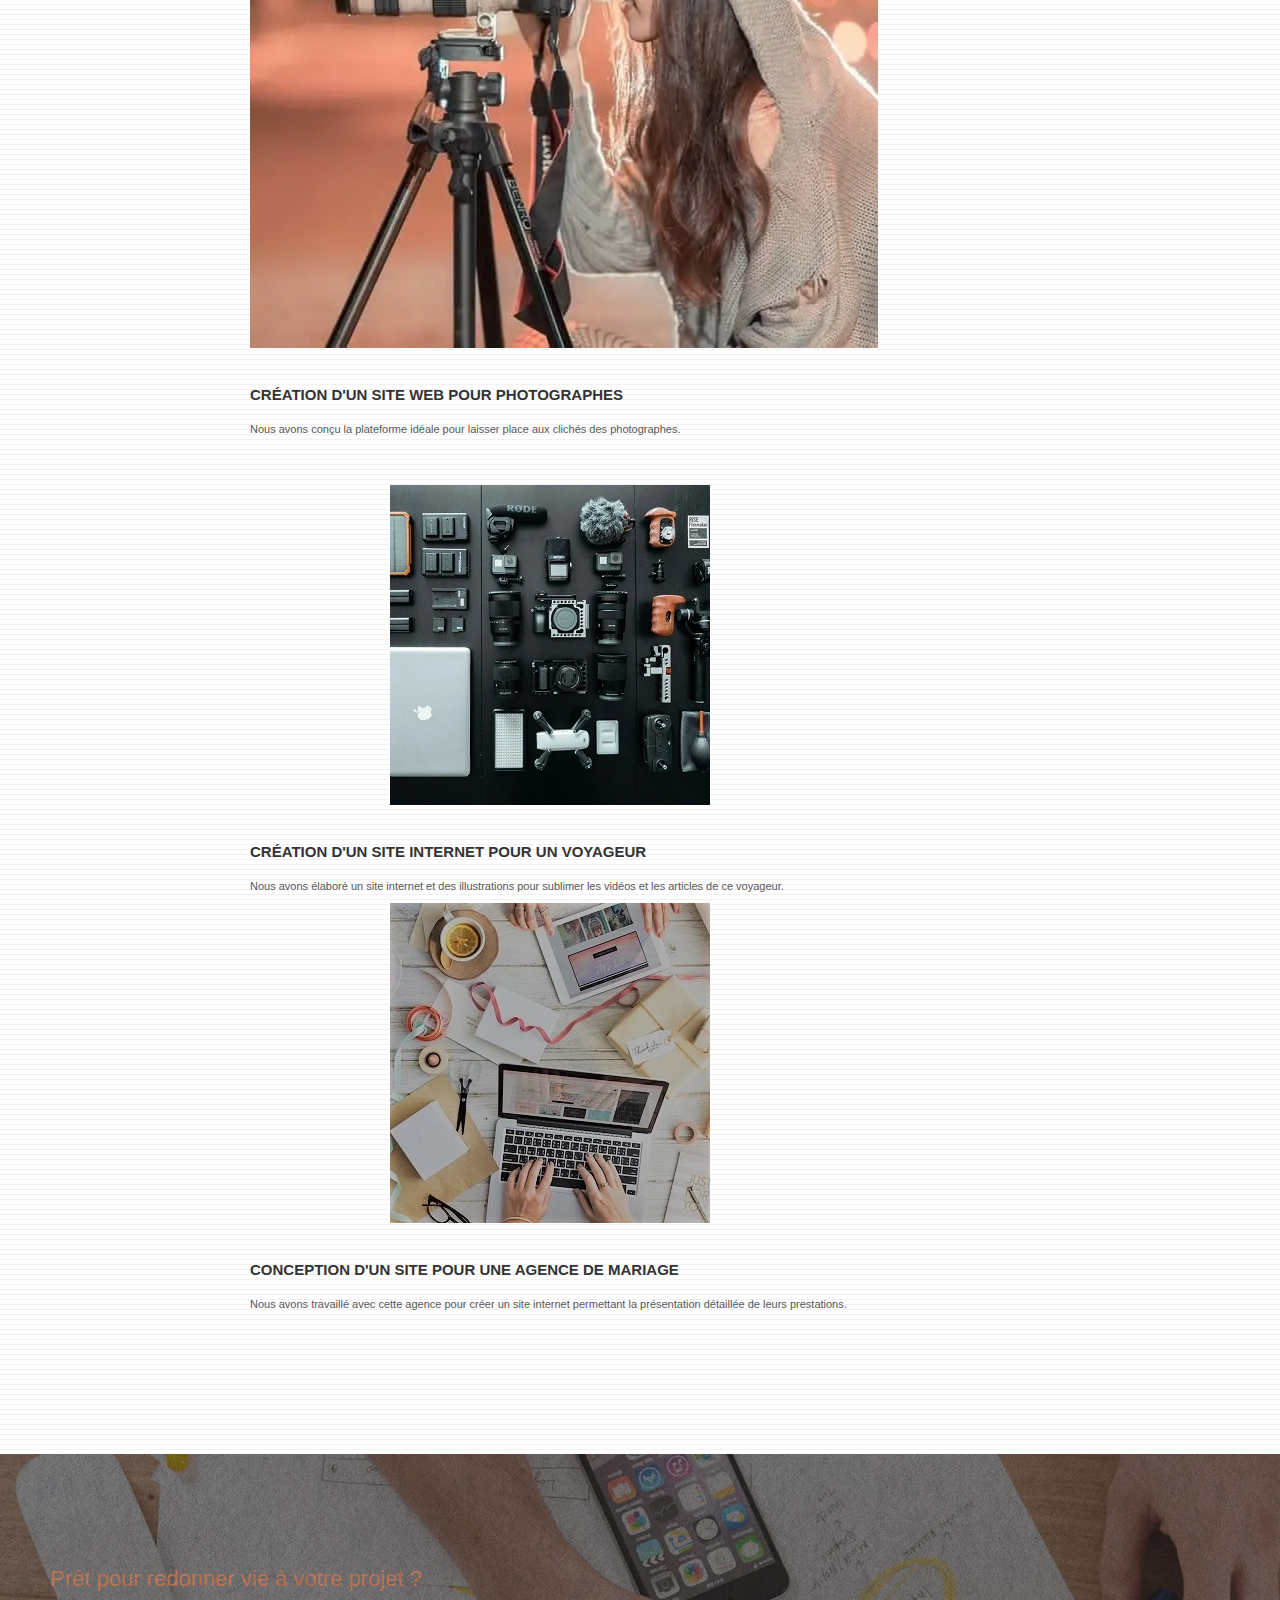
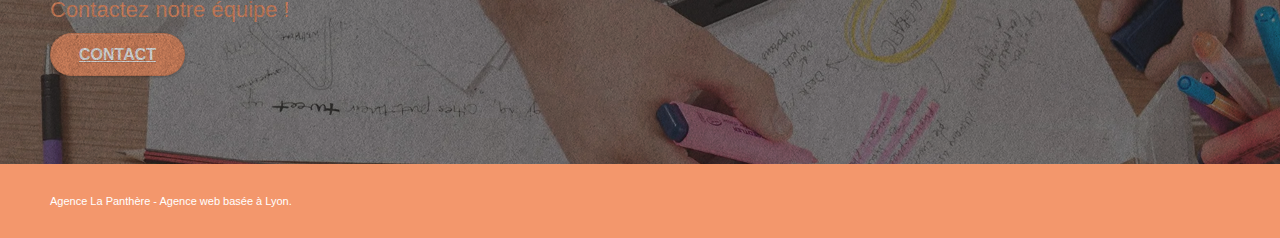
==== commit 6a033d77: "modif: passage de certaine image au format webp" ====
--- a/index.html
+++ b/index.html
@@ -7,7 +7,7 @@
     <meta name="description" content="L'Agence de web design La Panthère est là pour simplifier votre transition numérique, basé à Lyon et spécialiser dans la création de sites professionnels nous saurons vous proposer la stratégie et les illustrations adaptées à votre secteur ! Alors hésitez  plus est contacté nous sans attendre !">
     <meta name="viewport" content="width=device-width, initial-scale=1.0, viewport-fit=cover">
     <link rel="shortcut icon" type="image/png" href="favicon.jpg">
-    
+
 	<link rel="stylesheet" type="text/css" href="./css/bootstrap.css">
 	<link rel="stylesheet" type="text/css" href="style.css">
 	<link rel="stylesheet" type="text/css" href="./css/font-awesome.css">
@@ -39,7 +39,7 @@
 
 		<nav class="navbar row">
 			<div class="navbar-header">
-				<a class="navbar-brand" href="index.html"><img src="img/agence-la-panthere-monochrome.svg" alt="Logo d'entête La Panthère" height="40" /></a>
+				<a class="navbar-brand" href="index.html"><img src="img/agence-la-panthere-monochrome.svg" alt="Logo d'entête La Panthère" height="55" /></a>
 				<!--Suppression div keyword pour black hat-->
 				<button id="nav-toggle" type="button" class="ui-navbar-toggle navbar-toggle" data-toggle="collapse" data-target=".navbar-1">
 					<span class="sr-only">Toggle navigation</span><span class="icon-bar"></span><span class="icon-bar"></span><span class="icon-bar"></span>
@@ -86,7 +86,7 @@
 	<div class="container bloc-md">
 		<div class="row">
 			<div class="col-sm-12 text-center">
-				<img alt="agence web, agence web paris, web design paris, stratégie web" src="img/title.png" />
+				<h2>L'agence La Panthère est une agence de web design qui aide <br>les entreprises à devenir attractives et visibles sur Internet.</h2>
 			</div>
 		</div>
 		<div class="row voffset-lg med-width-whitespace">
@@ -97,7 +97,7 @@
 				<h3 class="mg-md text-center">
 					Web design
 				</h3>
-				<p class="text-center ">
+				<p class="text-center">
 					Que vous ayez un site web qui a besoin d'un rafraîchissement ou que vous partiez de zéro, laissez-nous vous réaliser un design dont vous serez fier.
 				</p>
 				<!--Suppression des caractères non voulu-->
@@ -110,7 +110,7 @@
 					Stratégie
 				</h3>
 				<!--Suppression des caractères non voulu, renomage en "contact"-->
-				<p class="text-center ">
+				<p class="text-center">
 					Plutôt que de suggérer des designs à la mode, nous travaillerons avec vous pour comprendre vos objectifs commerciaux afin de vous proposer le meilleur design possible.<br>
 				</p>
 			</div>
@@ -128,7 +128,16 @@
 		</div>
 		<div class="row voffset-lg voffset">
 			<div class="col-xs-12 col-md-8 col-md-offset-2 text-center">
-				<img alt="agence web, agence web paris, web design paris, stratégie web" src="img/citation.png" />
+				<figure>
+					<blockquote>
+						L'agence La Panthère est une excellente agence web ! Les <br> 
+						web designers ont réussi à capturer l'essence de notre entreprise et à l'intégrer à notre site. Cela nous a aidé à <br>
+						doubler nos ventes en ligne à lyon.
+					</blockquote>
+					<figcaption>
+					Maxime Guibard, <cite>PDG de À vos fourchettes</cite>
+					</figcaption>
+				</figure>
 				<!-- Remplacement de l'image citation par un blockquote-->
 			</div>
 		</div>
@@ -158,12 +167,12 @@
 	<div class="container bloc-lg">
 		<div class="row">
 			<div class="col-sm-12 text-center">
-				<img alt="agence web, agence web paris, web design paris, stratégie web" src="img/title2.png" />
+				<h2>Nous travaillons avec beaucou de clients,<br>voici nos réalisation.</h2>
 			</div>
 		</div>
 		<div class="row tight-width-whitespace portfolio-row">
 			<div class="col-sm-6">
-				<a href="#" data-lightbox="img/1.jpg" data-gallery-id="gallery-1" data-caption="Refonte d'un site web pour un journal local" data-frame="snapshot-lb"><img src="img/1.jpg" alt="paris web design logo agence web meilleure agence et refonte site web journal" class="img-responsive portfolio-thumb" /></a>
+				<a href="#" data-lightbox="img/1.jpg" data-gallery-id="gallery-1" data-caption="Refonte d'un site web pour un journal local" data-frame="snapshot-lb"><img src="img/1.webp" alt="Illustrations de livres empillées" class="img-responsive portfolio-thumb"/></a>
 				<h3 class="mg-md text-center">
 					Refonte d'un site web pour un journal local
 				</h3>
@@ -172,7 +181,7 @@
 				</p>
 			</div>
 			<div class="col-sm-6">
-				<a href="#" data-lightbox="img/2.jpg" data-gallery-id="gallery-1" data-caption="Création d'un site web pour photographes" data-frame="snapshot-lb"><img src="img/2.jpg" class="img-responsive portfolio-thumb" alt="paris web design logo agence web meilleure agence, Création d'un site web pour photographes" /></a>
+				<a href="#" data-lightbox="img/2.jpg" data-gallery-id="gallery-1" data-caption="Création d'un site web pour photographes" data-frame="snapshot-lb"><img src="img/2.webp" class="img-responsive portfolio-thumb" alt="Illustrations d'une photographe"/></a>
 				<h3 class="mg-md text-center">
 					Création d'un site web pour photographes
 				</h3>
@@ -183,7 +192,7 @@
 		</div>
 		<div class="row tight-width-whitespace portfolio-row">
 			<div class="col-sm-6">
-				<a href="#" data-lightbox="img/3.jpg" data-gallery-id="gallery-1" data-caption="Création d'un site internet pour un voyageur" data-frame="snapshot-lb"><img src="img/3.jpg" class="img-responsive portfolio-thumb" alt="paris web design logo agence web meilleure agence, Création d'un site web pour voyageur"/></a>
+				<a href="#" data-lightbox="img/3.jpg" data-gallery-id="gallery-1" data-caption="Création d'un site internet pour un voyageur" data-frame="snapshot-lb"><img src="img/3.webp" class="img-responsive portfolio-thumb" alt="Illustrations de matériel hi-tech"/></a>
 				<h3 class="mg-md text-center">
 					Création d'un site internet pour un voyageur
 				</h3>
@@ -192,7 +201,7 @@
 				</p>
 			</div>
 			<div class="col-sm-6">
-				<a href="#" data-lightbox="img/4.jpg" data-gallery-id="gallery-1" data-caption="Conception d'un site pour une agence de mariage" data-frame="snapshot-lb"><img src="img/4.jpg" class="img-responsive portfolio-thumb" alt="paris web design logo agence web meilleure agence, Création d'un site web pour agence de mariage" /></a>
+				<a href="#" data-lightbox="img/4.jpg" data-gallery-id="gallery-1" data-caption="Conception d'un site pour une agence de mariage" data-frame="snapshot-lb"><img src="img/4.webp" class="img-responsive portfolio-thumb" alt="Illustrations d'une session de travail" /></a>
 				<h3 class="mg-md text-center">
 					Conception d'un site pour une agence de mariage
 				</h3>
@@ -249,45 +258,14 @@
 							<a class="social" href="index.html"><span class="fa fa-instagram icon-md"></span></a>
 						</div>
 					</div>
-					<div class="keywords" style="color:#F3976C;">Agence web à paris, stratégie web, web design, illustrations, design de site web, site web, web, internet, site internet, site</div>
 				</div>
 				<div class="row">
+					
 					<div class="col-sm-4">
-						Partenaires
-							<ul>
-								<li><a href="voiture.com">voiture.com</a></li>
-								<li><a href="pizza.com">pizza.com</a></li>
-								<li><a href="matoiture.com">matoiture.com</a></li>
-								<li><a href="immobilierseo.com">immobilierseo.com</a></li>
-							</ul>		
+						
 					</div>
 					<div class="col-sm-4">
-						Annuaires liste 1
-						<ul>
-							<li><a href="annuaireagence.com">annuaireagence.com</a></li>
-							<li><a href="annuaireseo.com">annuaireseo.com</a></li>
-							<li><a href="annuairemarketing.com">annuairemarketing.com</a></li>
-							<li><a href="123seoture.com">123seo.com</a></li>
-							<li><a href="123site.com">123site.com</a></li>
-							<li><a href="annuairewordpress.com">annuairewordpress.com</a></li>
-							<li><a href="listeagence.com">listeagence.com</a></li>
-							<li><a href="meilleuresagencesparis.com">meilleuresagencesparis.com</a></li>
-							<li><a href="listeseo.com">listeseo.com</a></li>
-						</ul>
-					</div>
-					<div class="col-sm-4">
-						Annuaires liste 2
-						<ul>
-							<li><a href="betterseo.com">betterseo.com</a></li>
-							<li><a href="ameliorerseo.com">ameliorerseo.com</a></li>
-							<li><a href="seojuicelien.com">seojuicelien.com</a></li>
-							<li><a href="meilleursliens.com">meilleursliens.com</a></li>
-							<li><a href="liensagogo.com">liensagogo.com</a></li>
-							<li><a href="backlink.com">backlink.com</a></li>
-							<li><a href="linkjuiceannuaire.com">linkjuiceannuaire.com</a></li>
-							<li><a href="remontersurgoogle.com">remontersurgoogle.com</a></li>
-							<li><a href="vraiseofiable.com">vraiseofiable.com</a></li>
-						</ul>
+						
 					</div>
 					<!-- Suppression annuaires non pertinents, s'aparentant à du "black-hat" -->
 				</div>
--- a/style.css
+++ b/style.css
@@ -818,11 +818,11 @@
 }
 
 .bg-banniere {
-    background-image: url("img/agence-la-panthere.jpg");
+    background-image: url("img/Illustration.webp");
 }
 
 .bg-presentation {
-    background-image: url("img/image-de-presentation.jpg");
+    background-image: url("img/Illustration.webp");
 }
 
 @media (max-width: 1024px) {
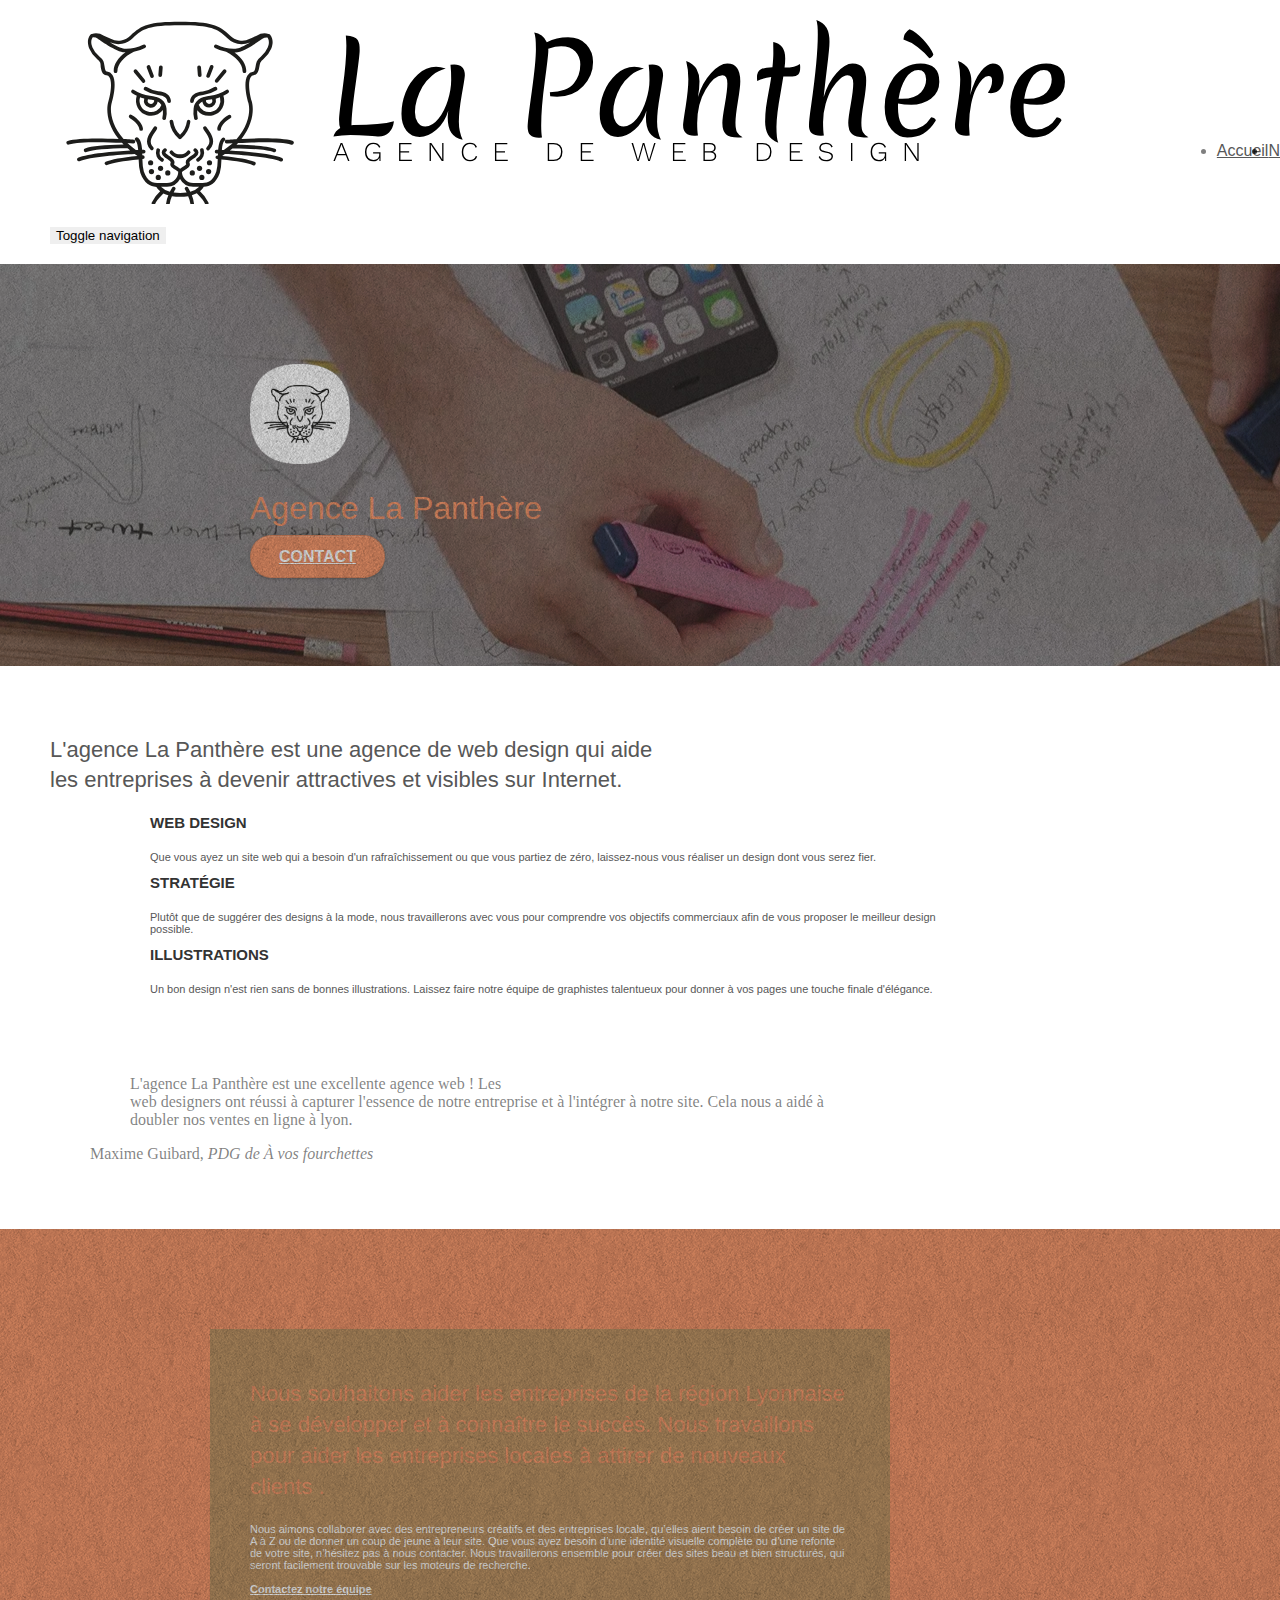
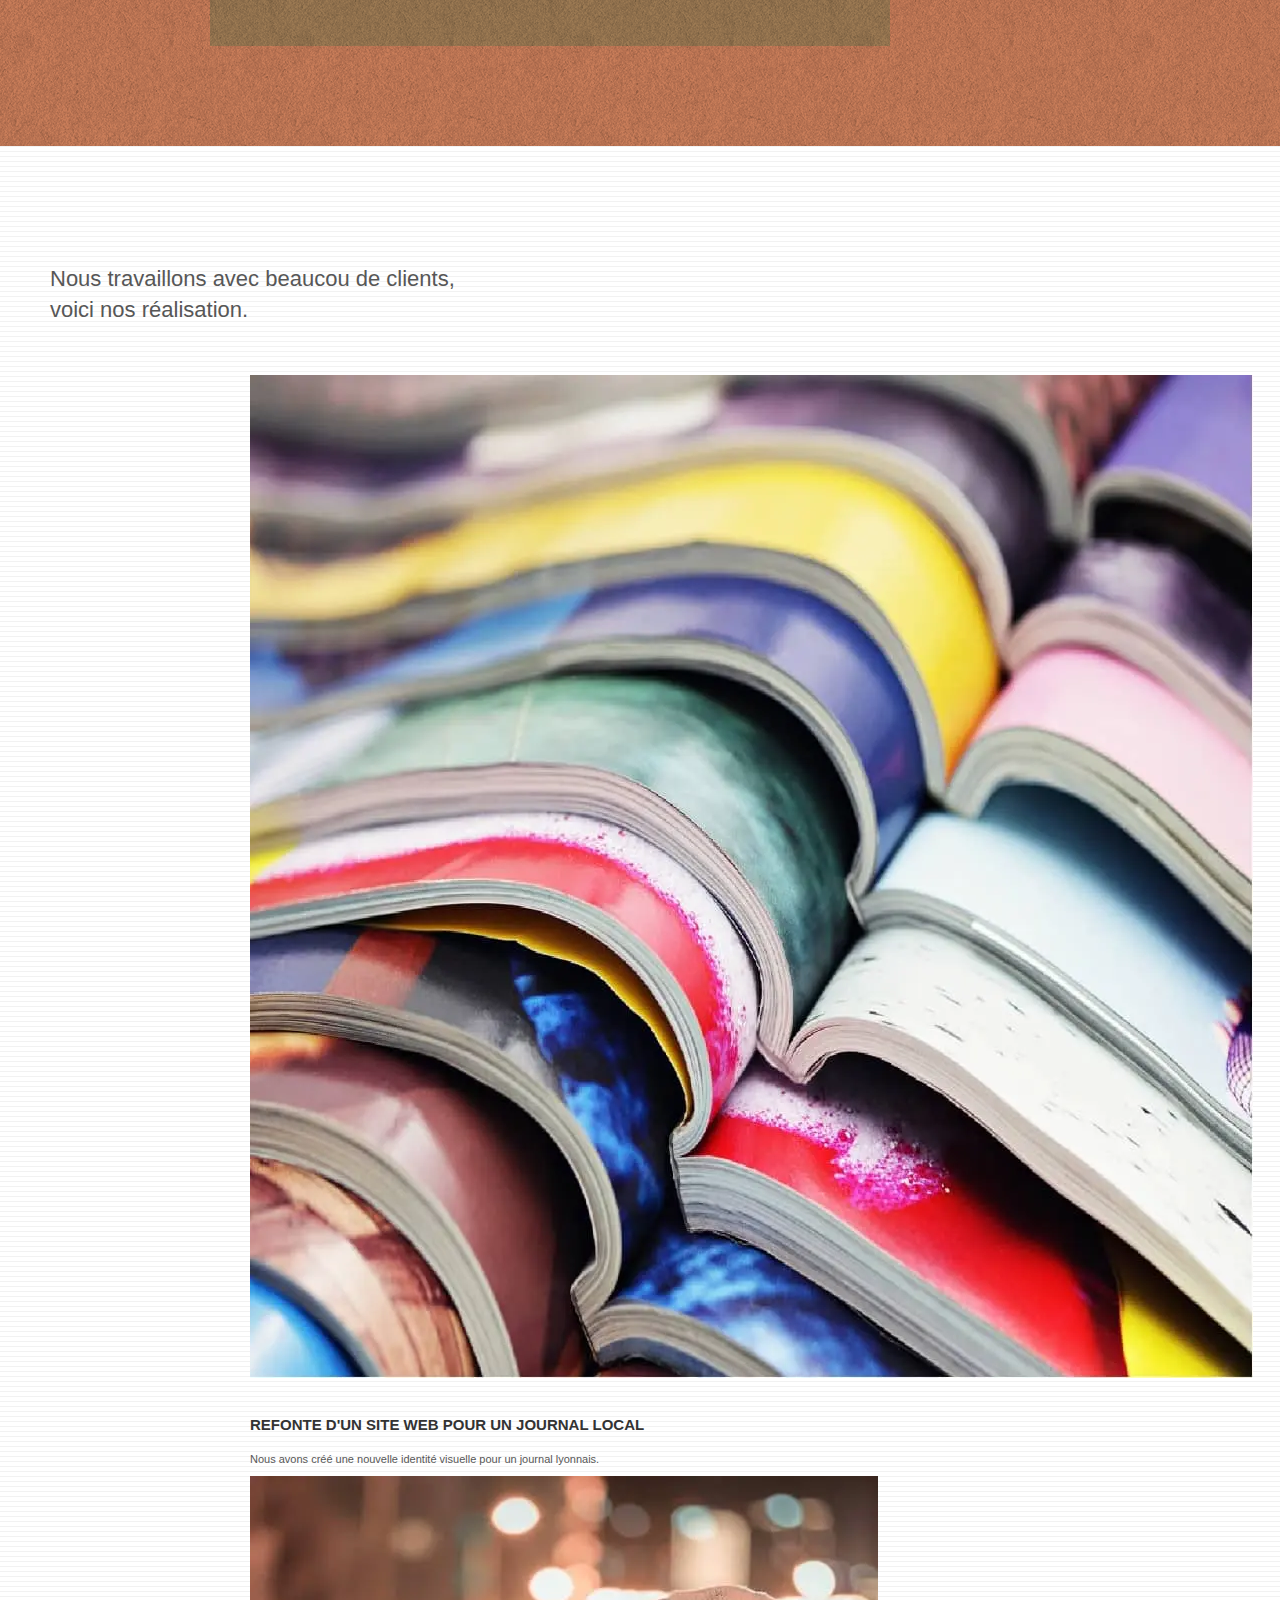
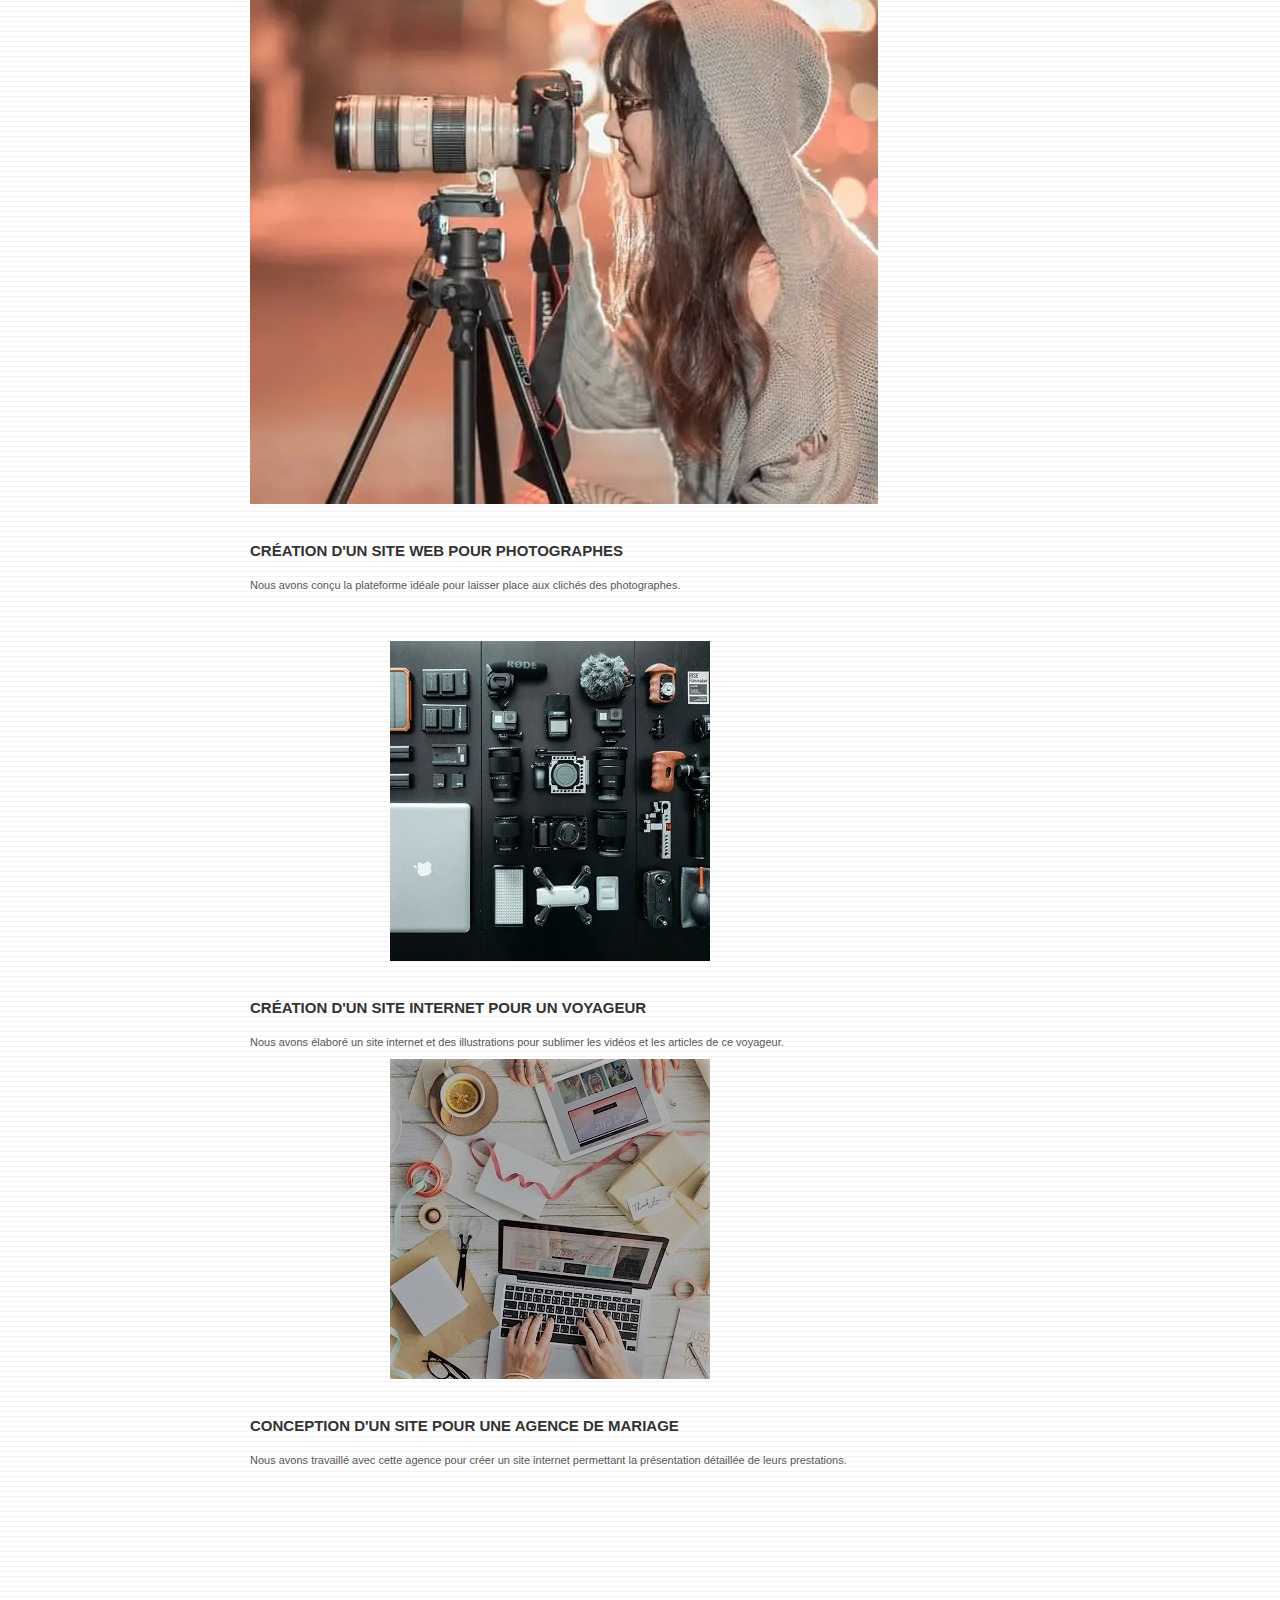
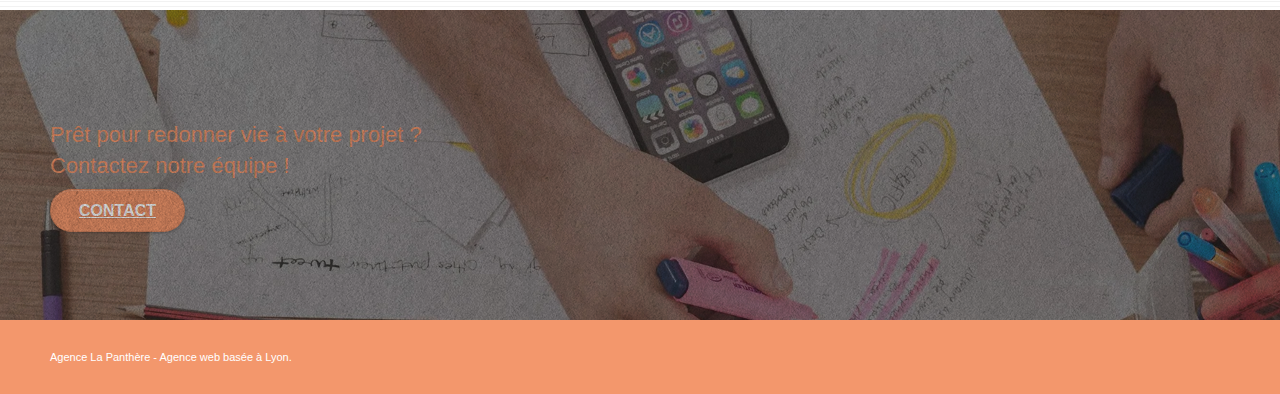
==== commit f193fd29: "modif: ajout d'une width et d'un height sur logo pour test (wip)" ====
--- a/index.html
+++ b/index.html
@@ -39,7 +39,7 @@
 
 		<nav class="navbar row">
 			<div class="navbar-header">
-				<a class="navbar-brand" href="index.html"><img src="img/agence-la-panthere-monochrome.svg" alt="Logo d'entête La Panthère" height="55" /></a>
+				<a class="navbar-brand" href="index.html"><img src="img/agence-la-panthere-monochrome.svg" alt="Logo d'entête La Panthère" width="100%" height="100%" /></a>
 				<!--Suppression div keyword pour black hat-->
 				<button id="nav-toggle" type="button" class="ui-navbar-toggle navbar-toggle" data-toggle="collapse" data-target=".navbar-1">
 					<span class="sr-only">Toggle navigation</span><span class="icon-bar"></span><span class="icon-bar"></span><span class="icon-bar"></span>
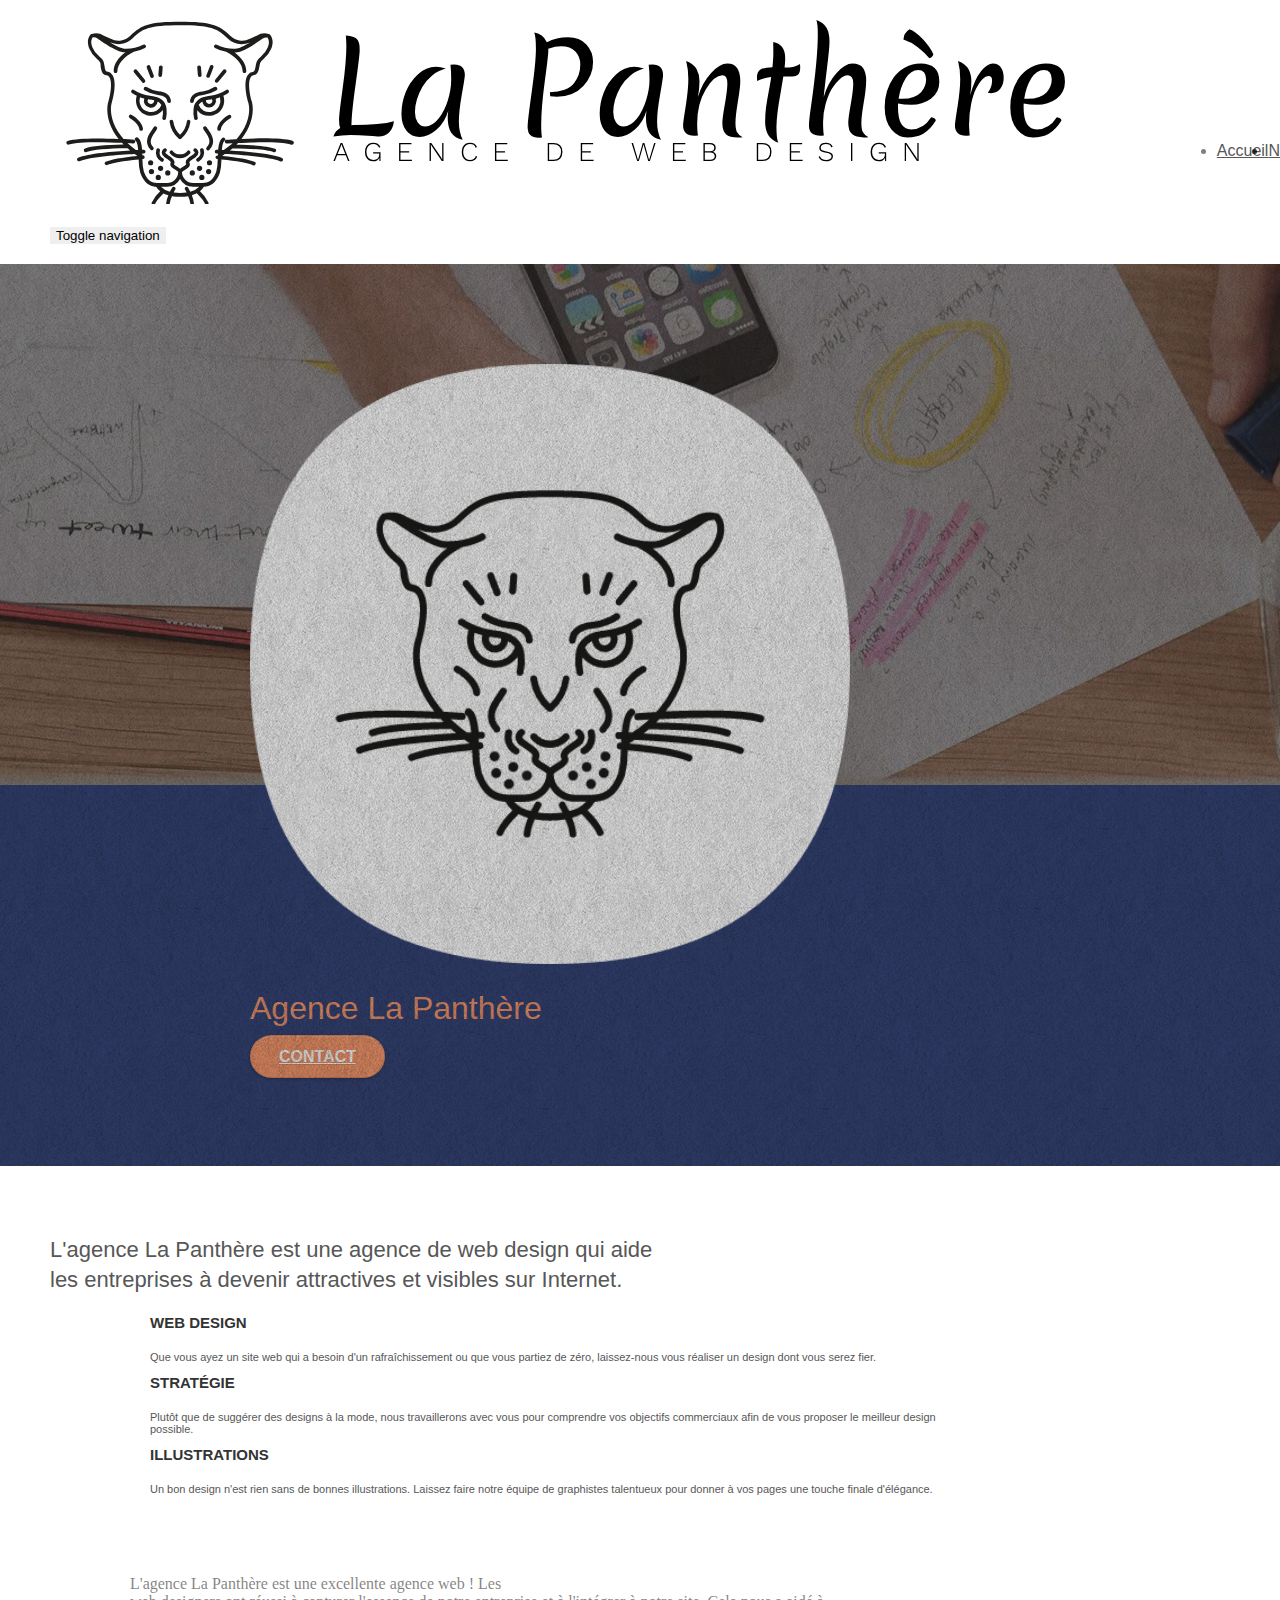
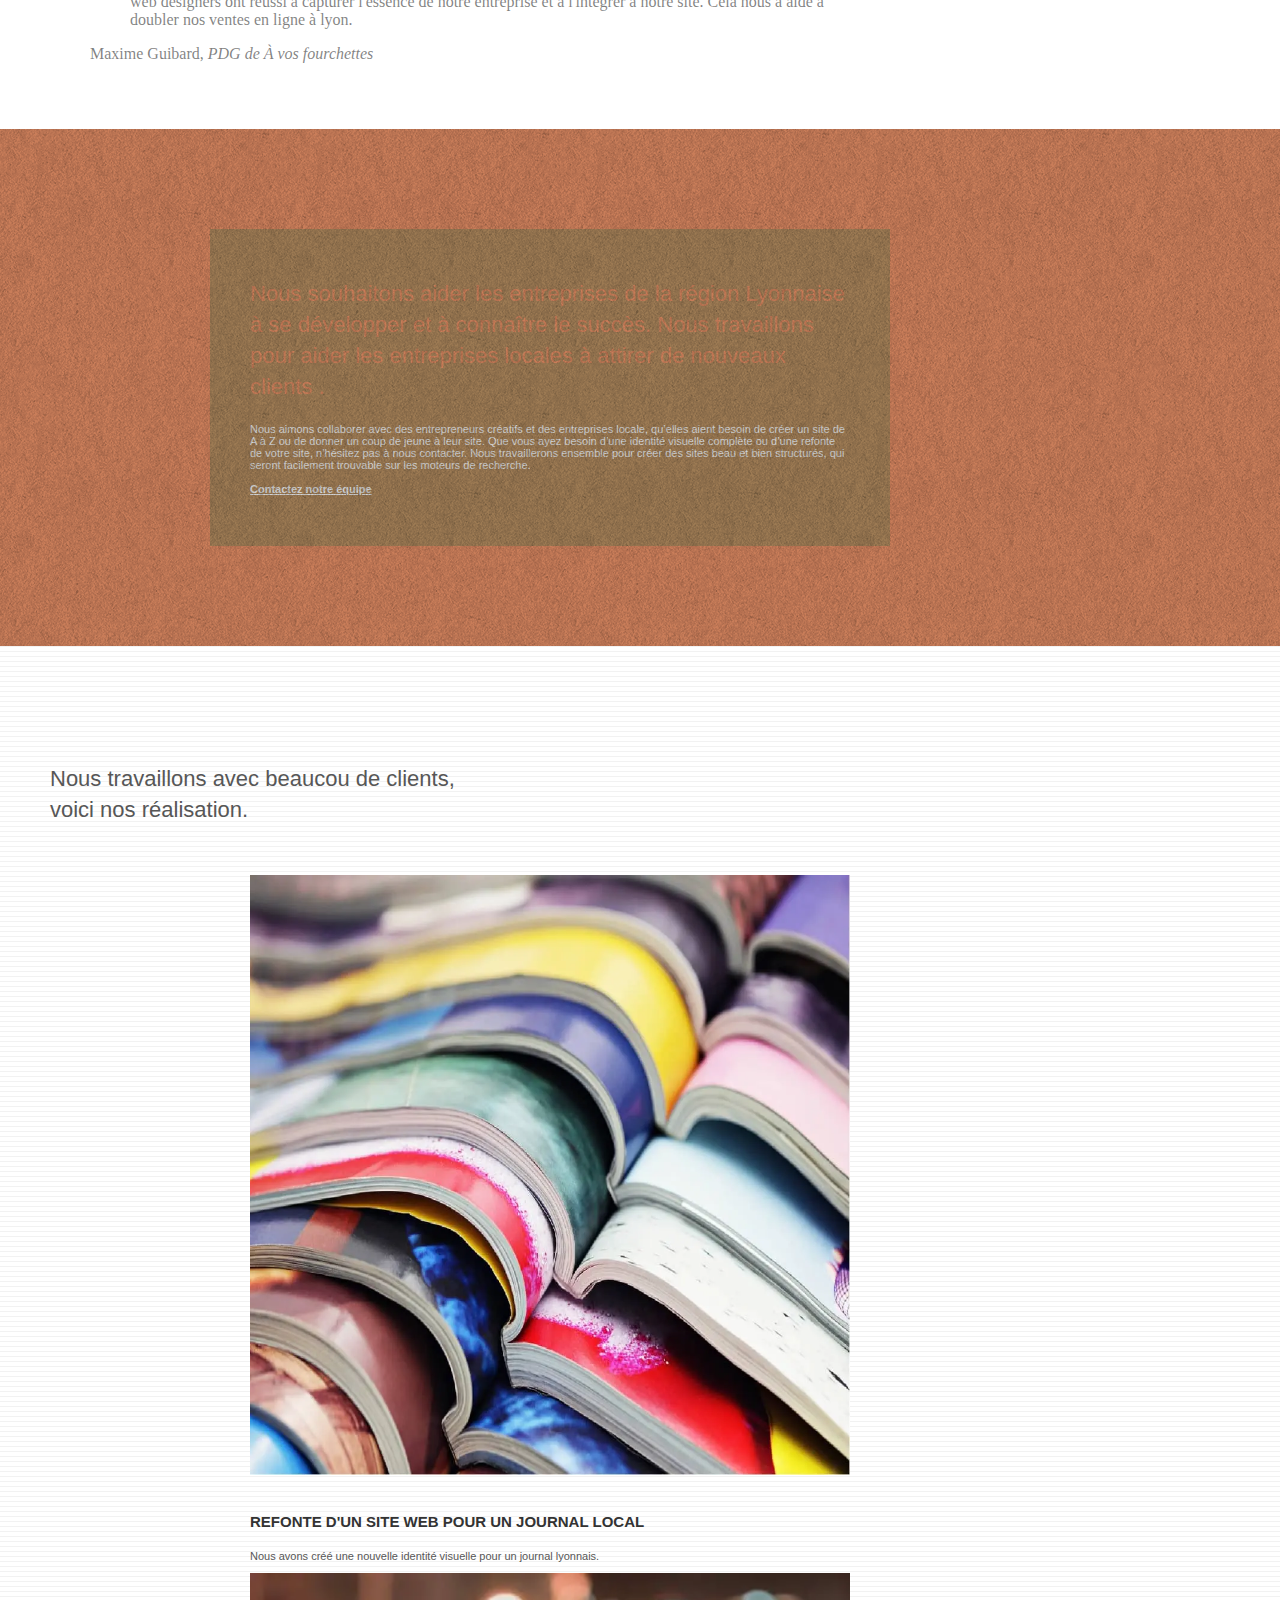
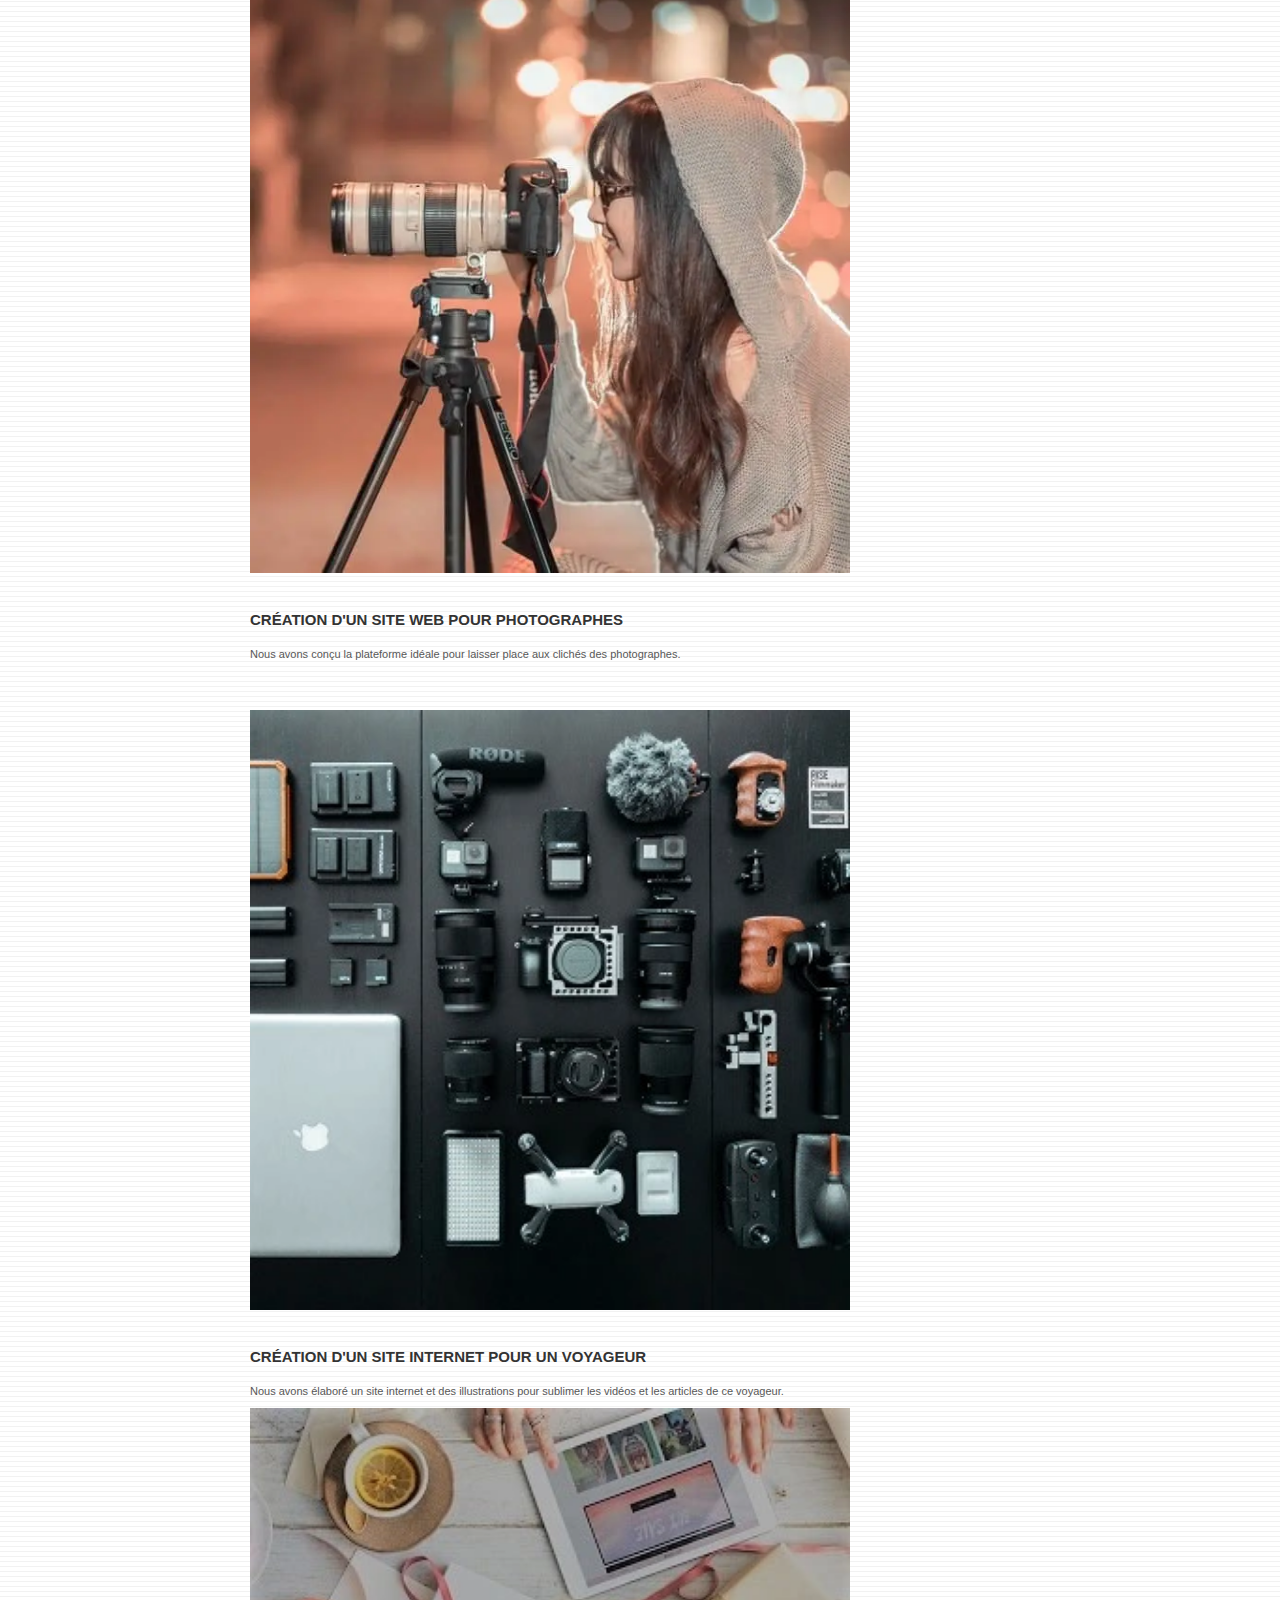
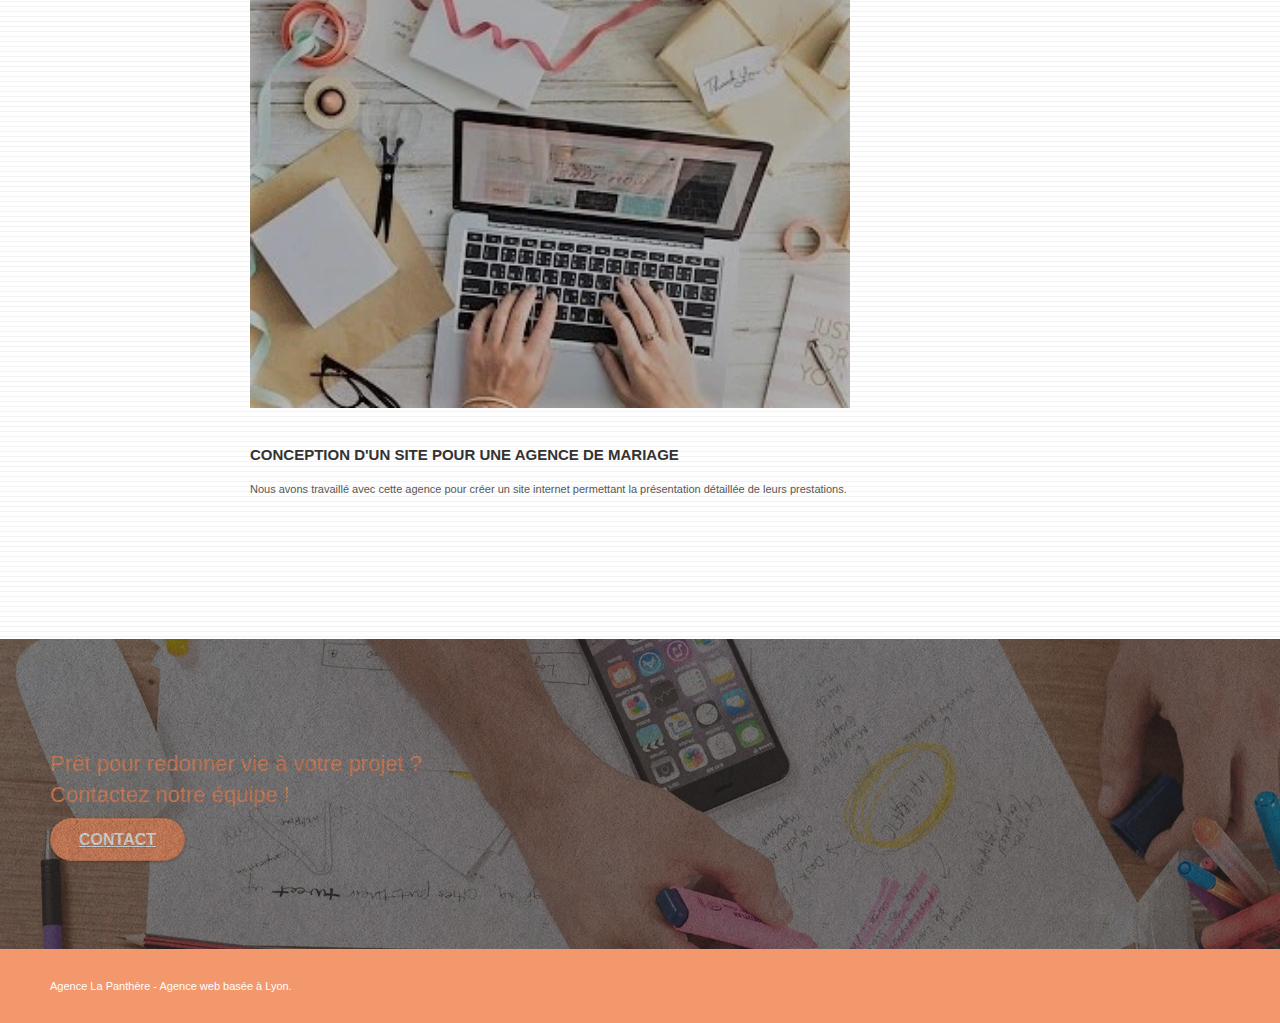
==== commit 1857b0d8: "modif: ajout d'une width et d'une height pour les img" ====
--- a/index.html
+++ b/index.html
@@ -15,7 +15,7 @@
 	
     
 	<script src="./js/jquery-2.1.0.js" defer></script>
-	<script src="./js/bootstrap.js" defer></script>
+	<script src="./js/bootstrap.js" async></script>
 	<script src="./js/blocs.js" defer></script>
 	<script src="./js/jquery.touchSwipe.js" defer></script>
 	<script src="./js/gmaps.js" defer></script>
@@ -68,7 +68,7 @@
 	<div class="container bloc-lg">
 		<div class="row tight-width-whitespace">
 			<div class="col-sm-12">
-				<img src="img/logo.png" class="center-block image-resize-mode" width="100" alt="Logo de l'Agence La Panthère" />
+				<img src="img/logo.png" class="center-block image-resize-mode" width="100%" height="100%" alt="Logo de l'Agence La Panthère" />
 				<h1 class="text-center hero-bloc-text tc-white ">
 					Agence La Panthère
 				</h1>
@@ -172,7 +172,7 @@
 		</div>
 		<div class="row tight-width-whitespace portfolio-row">
 			<div class="col-sm-6">
-				<a href="#" data-lightbox="img/1.jpg" data-gallery-id="gallery-1" data-caption="Refonte d'un site web pour un journal local" data-frame="snapshot-lb"><img src="img/1.webp" alt="Illustrations de livres empillées" class="img-responsive portfolio-thumb"/></a>
+				<a href="#" data-lightbox="img/1.jpg" data-gallery-id="gallery-1" data-caption="Refonte d'un site web pour un journal local" data-frame="snapshot-lb"><img src="img/1.webp" alt="Illustrations de livres empillées" width="100%" height="100%" class="img-responsive portfolio-thumb"/></a>
 				<h3 class="mg-md text-center">
 					Refonte d'un site web pour un journal local
 				</h3>
@@ -181,7 +181,7 @@
 				</p>
 			</div>
 			<div class="col-sm-6">
-				<a href="#" data-lightbox="img/2.jpg" data-gallery-id="gallery-1" data-caption="Création d'un site web pour photographes" data-frame="snapshot-lb"><img src="img/2.webp" class="img-responsive portfolio-thumb" alt="Illustrations d'une photographe"/></a>
+				<a href="#" data-lightbox="img/2.jpg" data-gallery-id="gallery-1" data-caption="Création d'un site web pour photographes" data-frame="snapshot-lb"><img src="img/2.webp"  class="img-responsive portfolio-thumb" alt="Illustrations d'une photographe" width="100%" height="100%"/></a>
 				<h3 class="mg-md text-center">
 					Création d'un site web pour photographes
 				</h3>
@@ -192,7 +192,7 @@
 		</div>
 		<div class="row tight-width-whitespace portfolio-row">
 			<div class="col-sm-6">
-				<a href="#" data-lightbox="img/3.jpg" data-gallery-id="gallery-1" data-caption="Création d'un site internet pour un voyageur" data-frame="snapshot-lb"><img src="img/3.webp" class="img-responsive portfolio-thumb" alt="Illustrations de matériel hi-tech"/></a>
+				<a href="#" data-lightbox="img/3.jpg" data-gallery-id="gallery-1" data-caption="Création d'un site internet pour un voyageur" data-frame="snapshot-lb"><img src="img/3.webp" class="img-responsive portfolio-thumb" alt="Illustrations de matériel hi-tech" width="100%" height="100%"/></a>
 				<h3 class="mg-md text-center">
 					Création d'un site internet pour un voyageur
 				</h3>
@@ -201,7 +201,7 @@
 				</p>
 			</div>
 			<div class="col-sm-6">
-				<a href="#" data-lightbox="img/4.jpg" data-gallery-id="gallery-1" data-caption="Conception d'un site pour une agence de mariage" data-frame="snapshot-lb"><img src="img/4.webp" class="img-responsive portfolio-thumb" alt="Illustrations d'une session de travail" /></a>
+				<a href="#" data-lightbox="img/4.jpg" data-gallery-id="gallery-1" data-caption="Conception d'un site pour une agence de mariage" data-frame="snapshot-lb"><img src="img/4.webp" class="img-responsive portfolio-thumb" alt="Illustrations d'une session de travail" width="100%" height="100%"/></a>
 				<h3 class="mg-md text-center">
 					Conception d'un site pour une agence de mariage
 				</h3>
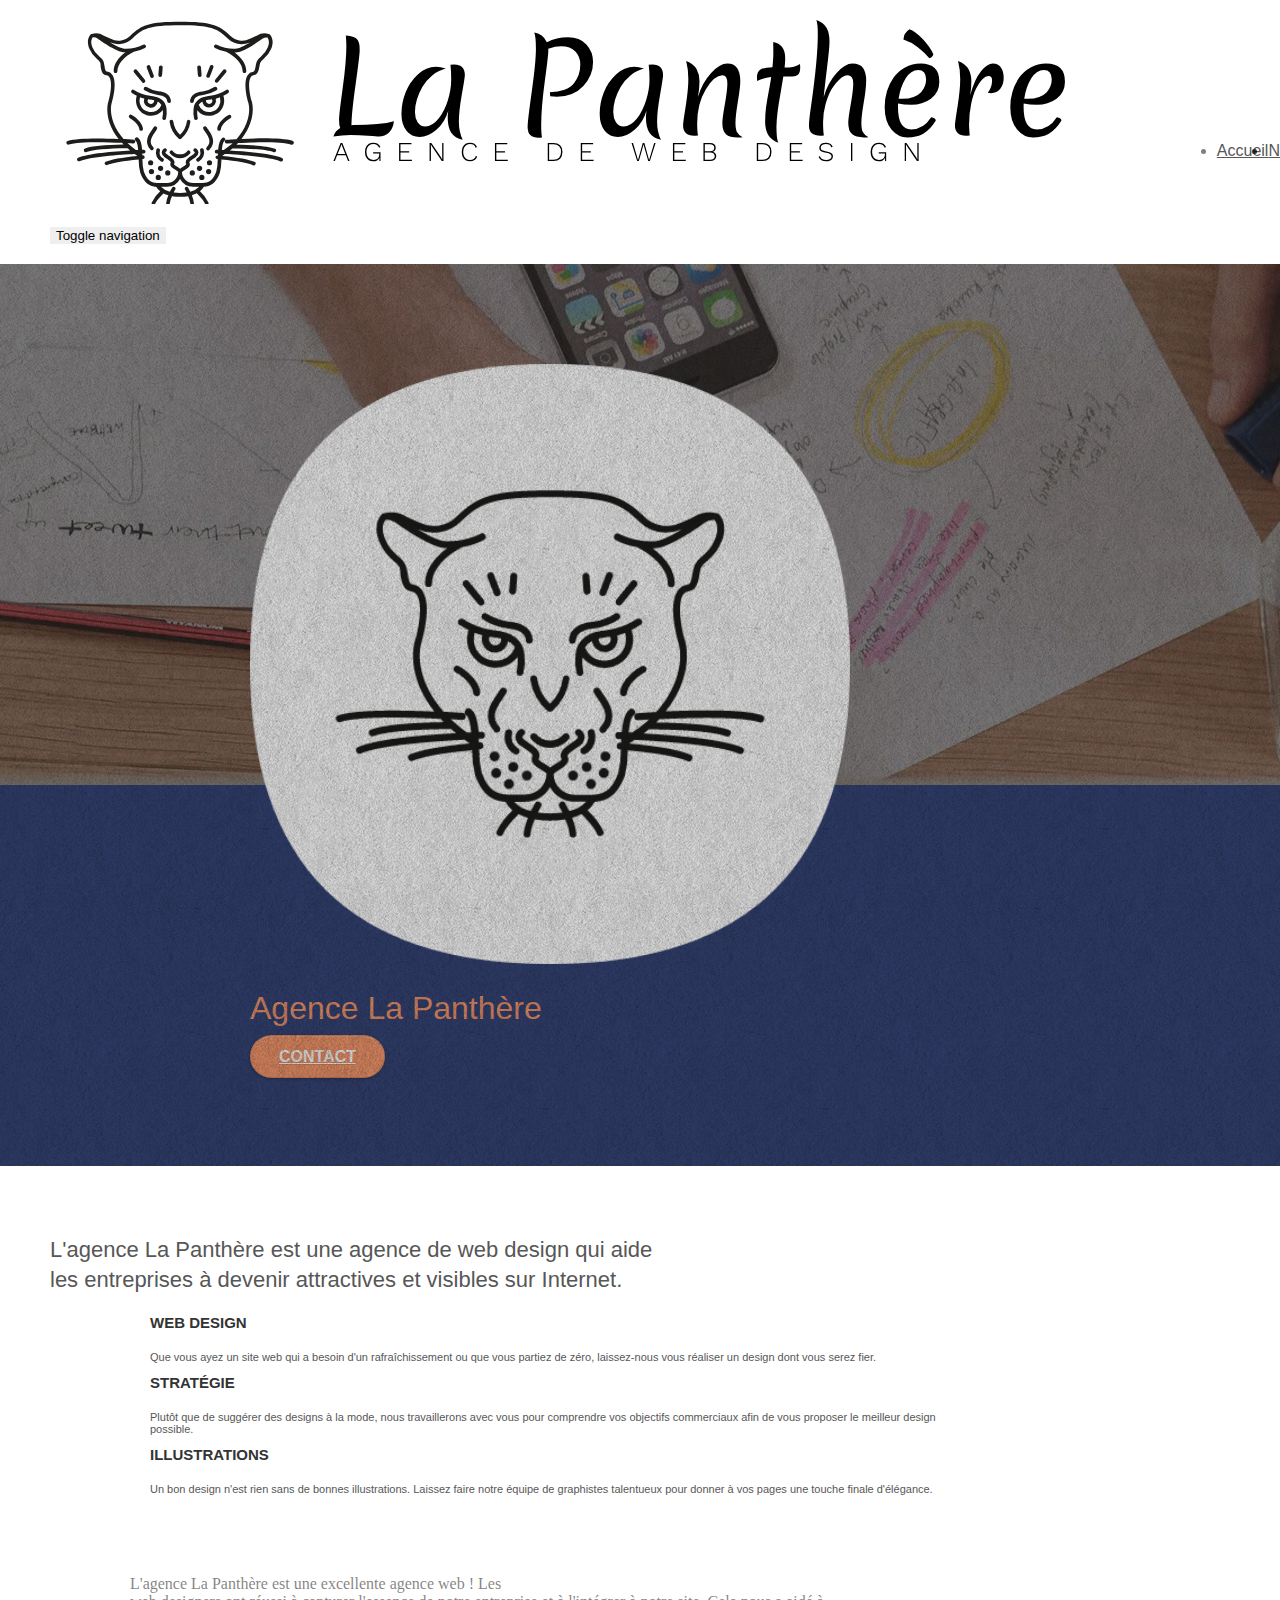
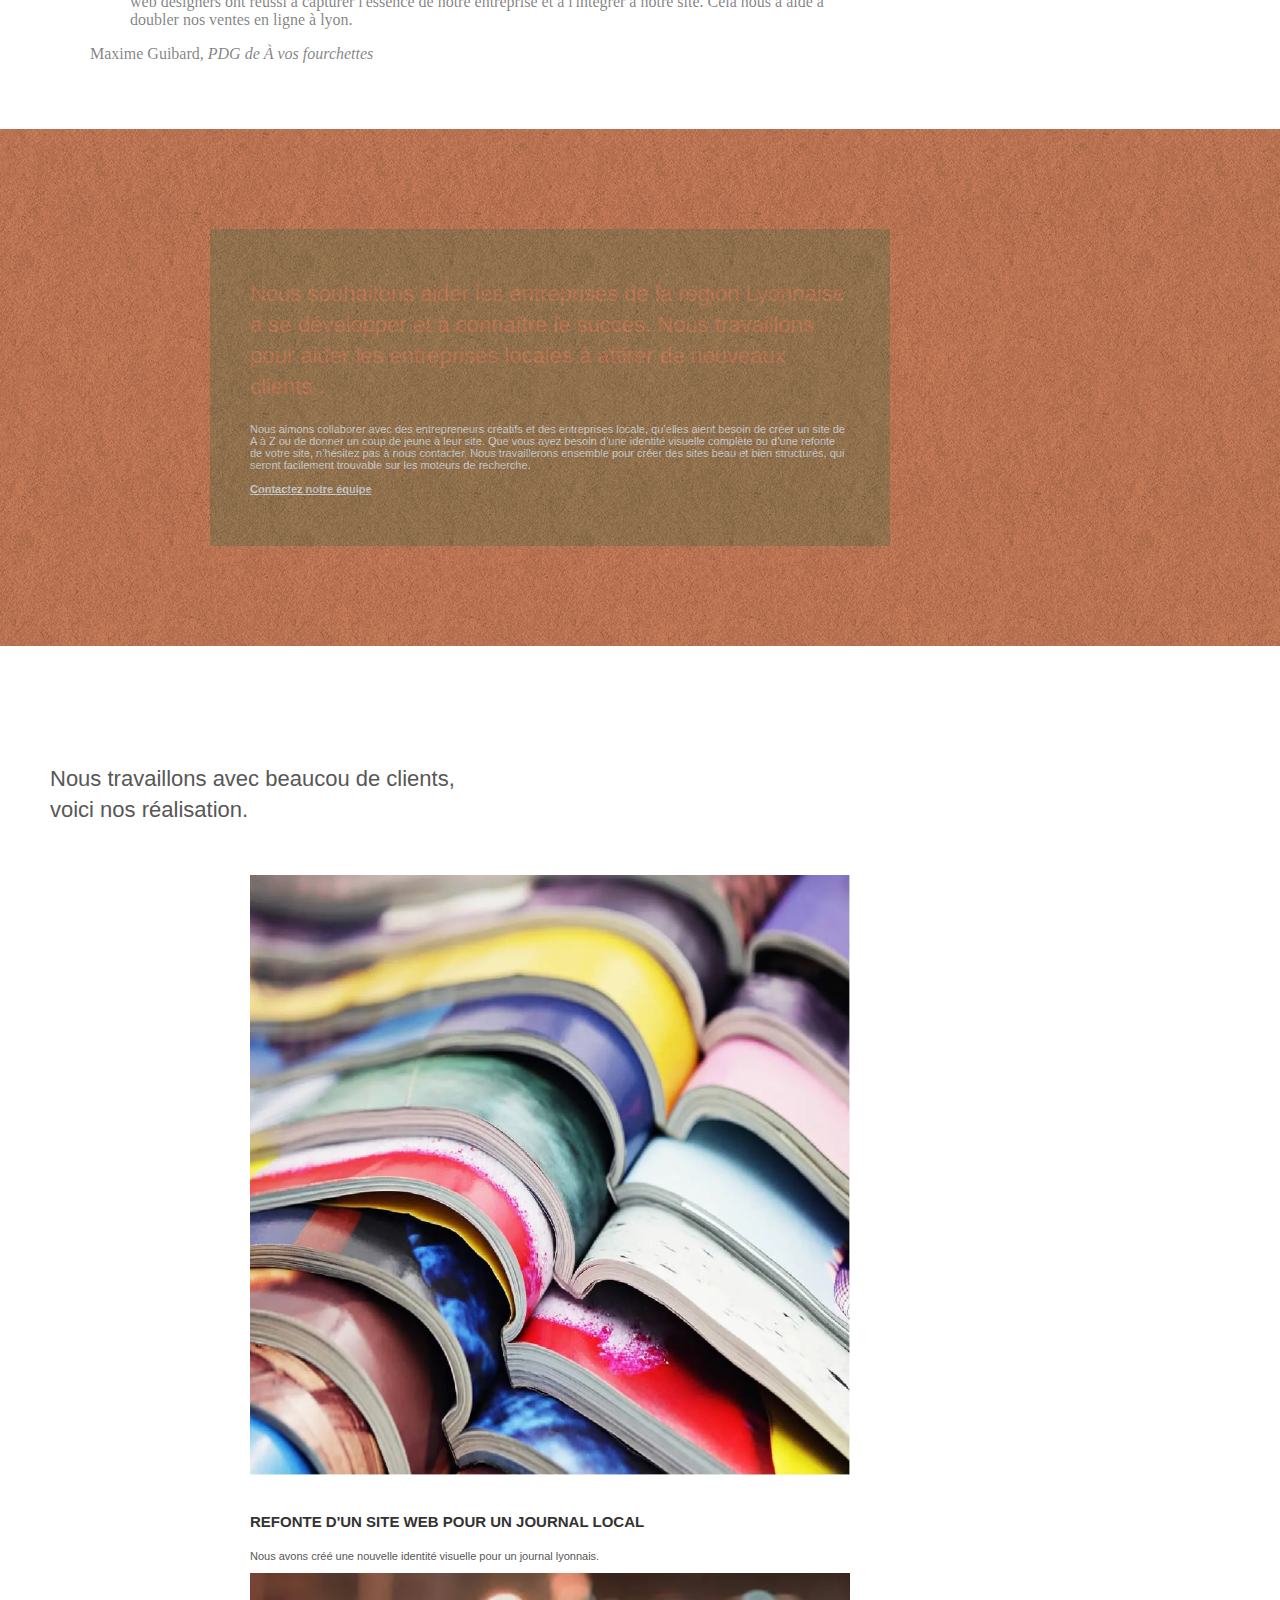
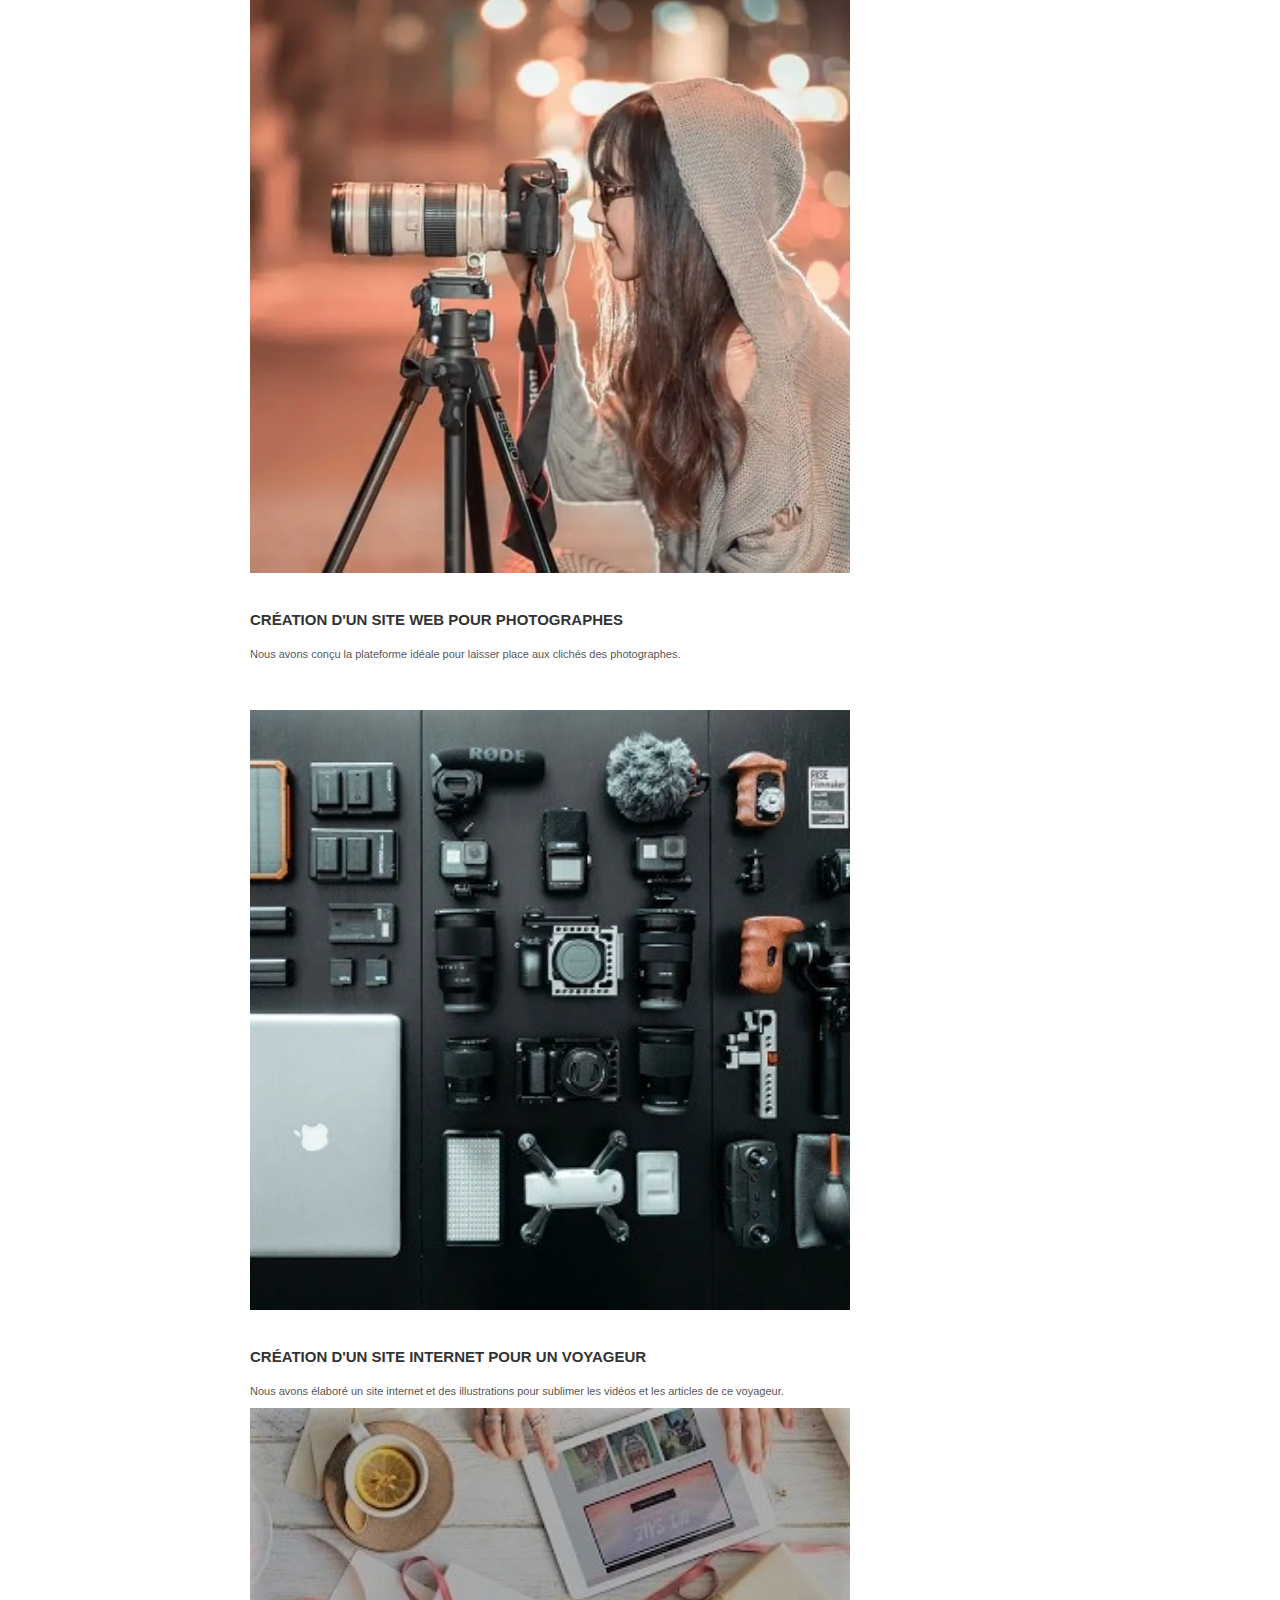
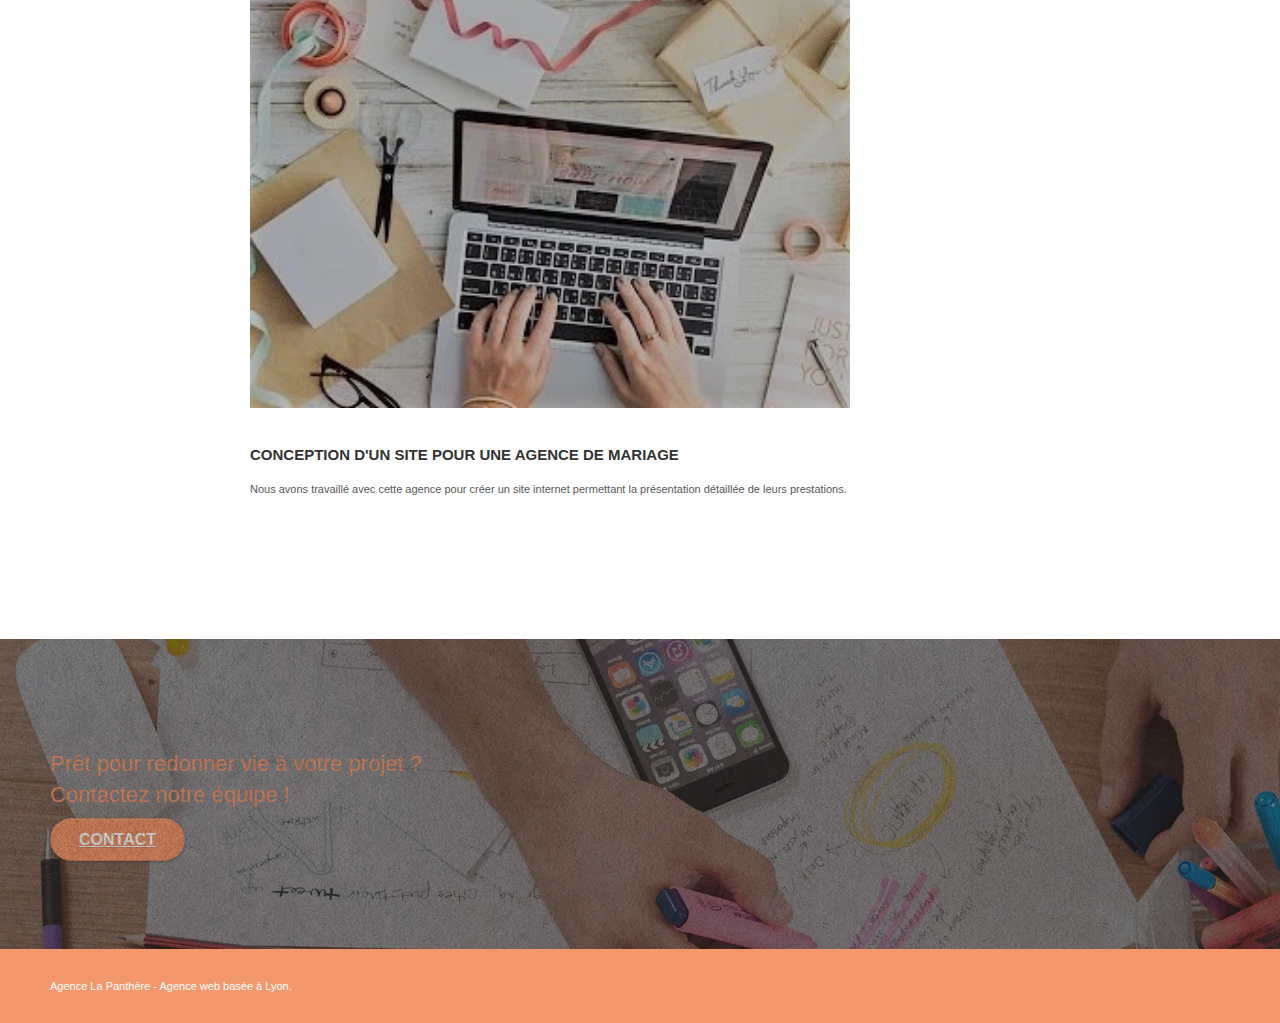
==== commit 400b6f42: "modif: description page 2, defer" ====
--- a/index.html
+++ b/index.html
@@ -15,7 +15,7 @@
 	
     
 	<script src="./js/jquery-2.1.0.js" defer></script>
-	<script src="./js/bootstrap.js" async></script>
+	<script src="./js/bootstrap.js" defer></script>
 	<script src="./js/blocs.js" defer></script>
 	<script src="./js/jquery.touchSwipe.js" defer></script>
 	<script src="./js/gmaps.js" defer></script>
@@ -163,7 +163,7 @@
 <!-- bloc-3-what-i-do END -->
 
 <!-- bloc-4-portfolio -->
-<div class="bloc bgc-white bg-lines-h2-bg bg-repeat l-bloc" id="bloc-4-portfolio">
+<div class="bloc bgc-white bg-repeat l-bloc" id="bloc-4-portfolio">
 	<div class="container bloc-lg">
 		<div class="row">
 			<div class="col-sm-12 text-center">
@@ -230,7 +230,7 @@
 <!-- bloc-5-cta END -->
 
 <!-- Footer - bloc-8 -->
-<div class="bloc bgc-atomic-tangerine d-bloc" id="bloc-8">
+<div class="bloc bgc-atomic-tangerine d-bloc footer--mrg" id="bloc-8">
 	<div class="container bloc-sm">
 		<div class="row">
 			<div class="col-sm-12">
@@ -240,22 +240,22 @@
 				<div class="row row-no-gutters social">
 					<div class="col-sm-3">
 						<div class="text-center">
-							<a class="social" href="index.html"><span class="fa fa-twitter icon-md"></span></a>
-						</div>
-					</div>
-					<div class="col-sm-3">
-						<div class="text-center">
-							<a class="social" href="index.html"><span class="fa fa-facebook icon-md"></span></a>
-						</div>
-					</div>
-					<div class="col-sm-3">
-						<div class="text-center">
-							<a class="social" href="index.html"><span class="fa fa-dribbble icon-md"></span></a>
-						</div>
-					</div>
-					<div class="col-sm-3">
-						<div class="text-center">
-							<a class="social" href="index.html"><span class="fa fa-instagram icon-md"></span></a>
+							<a class="social" href="https://www.twitter.com" aria-label="Twitter"><span class="fa fa-twitter icon-md"></span></a>
+						</div>
+					</div>
+					<div class="col-sm-3">
+						<div class="text-center">
+							<a class="social" href="https://www.facebook.fr"aria-label="Facebook"><span class="fa fa-facebook icon-md"></span></a>
+						</div>
+					</div>
+					<div class="col-sm-3">
+						<div class="text-center">
+							<a class="social" href="https://dribbble.com/" aria-label="Dribbble"><span class="fa fa-dribbble icon-md"></span></a>
+						</div>
+					</div>
+					<div class="col-sm-3">
+						<div class="text-center">
+							<a class="social" href="https://www.instagram.com" aria-label="Instagram"><span class="fa fa-instagram icon-md"></span></a>
 						</div>
 					</div>
 				</div>
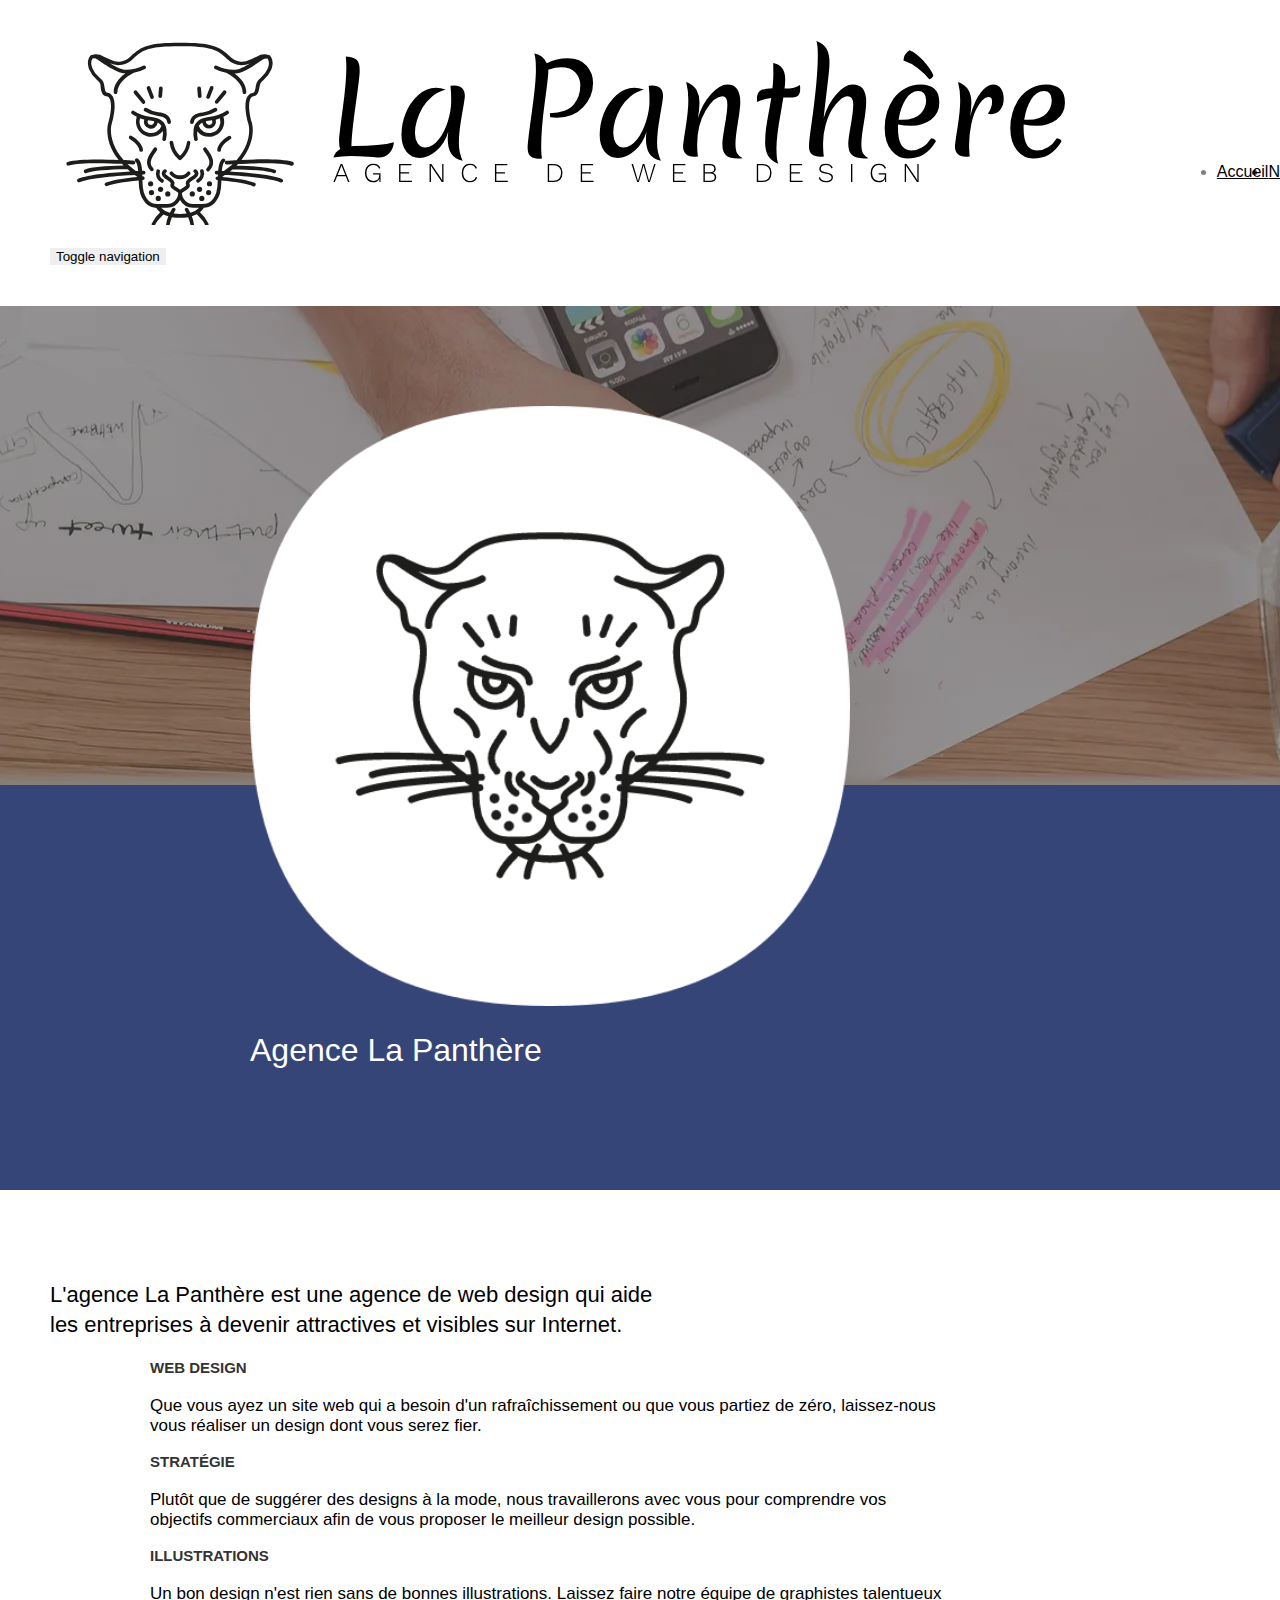
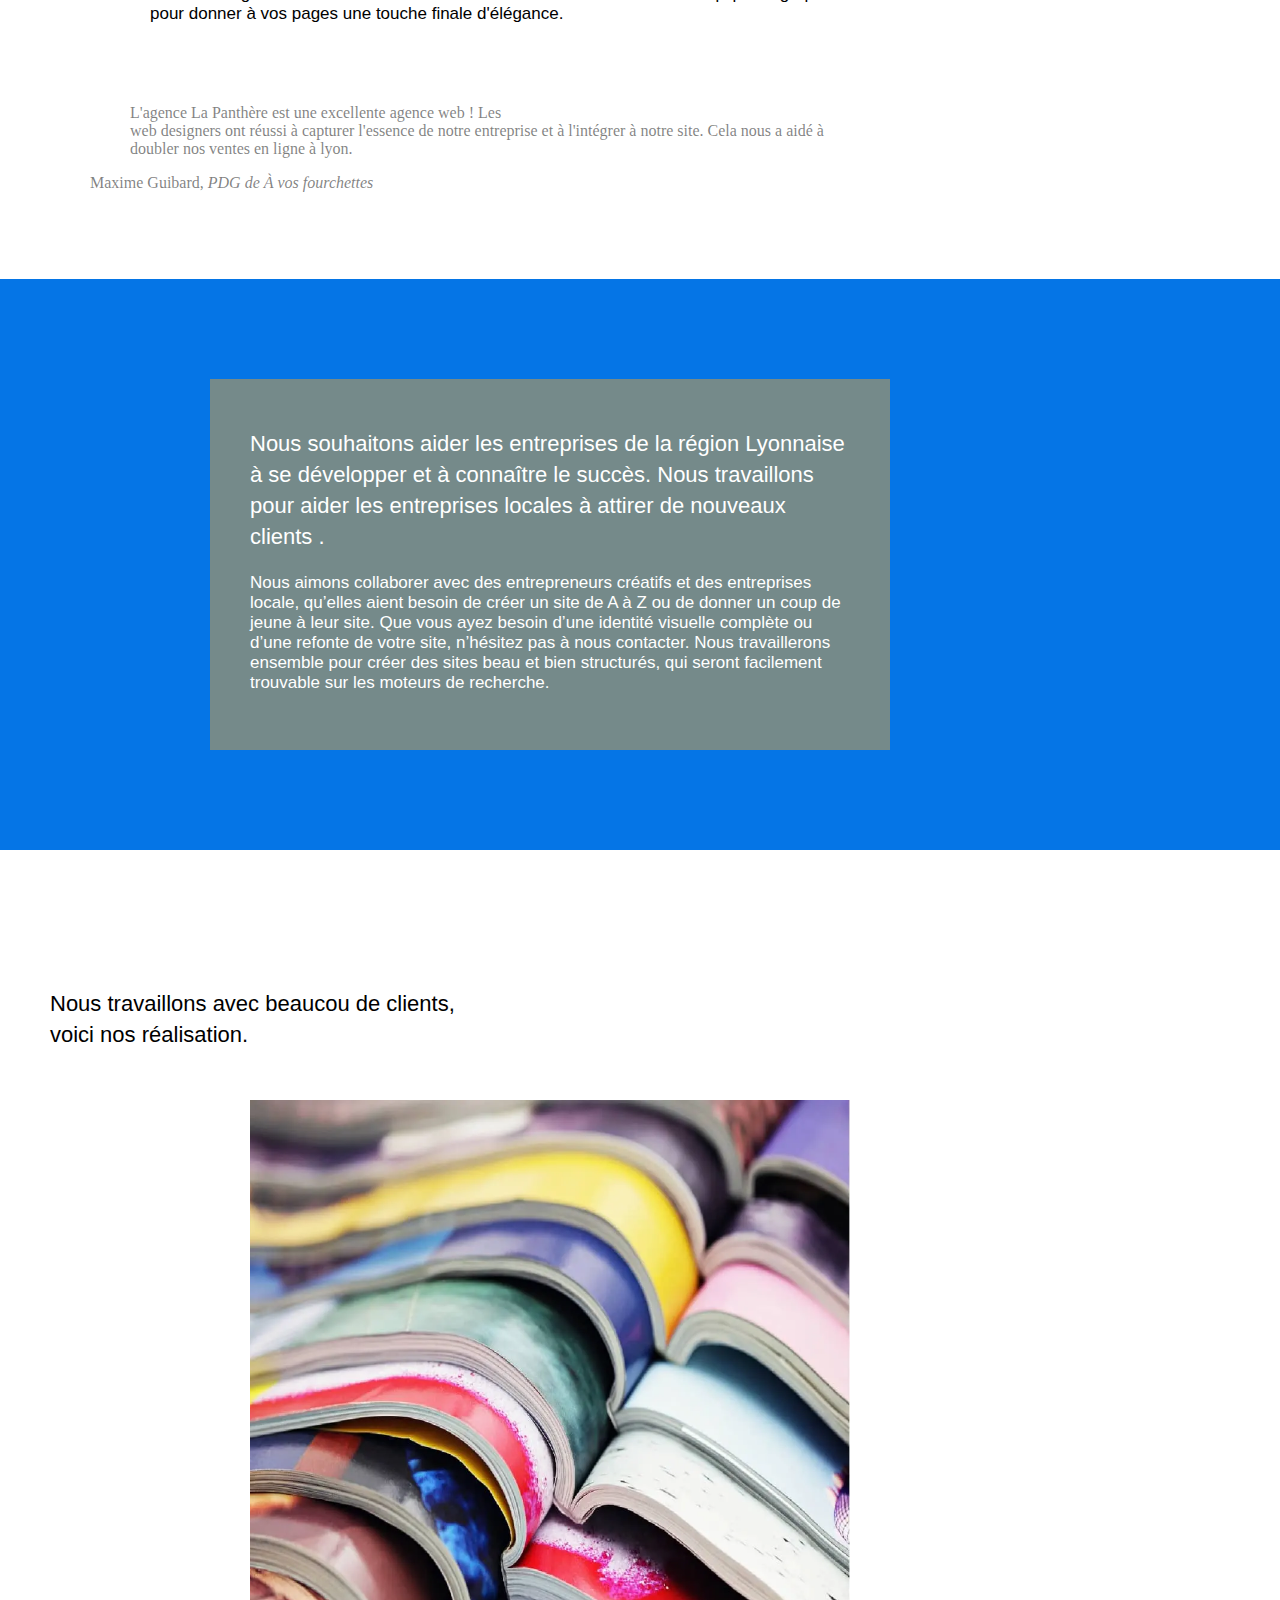
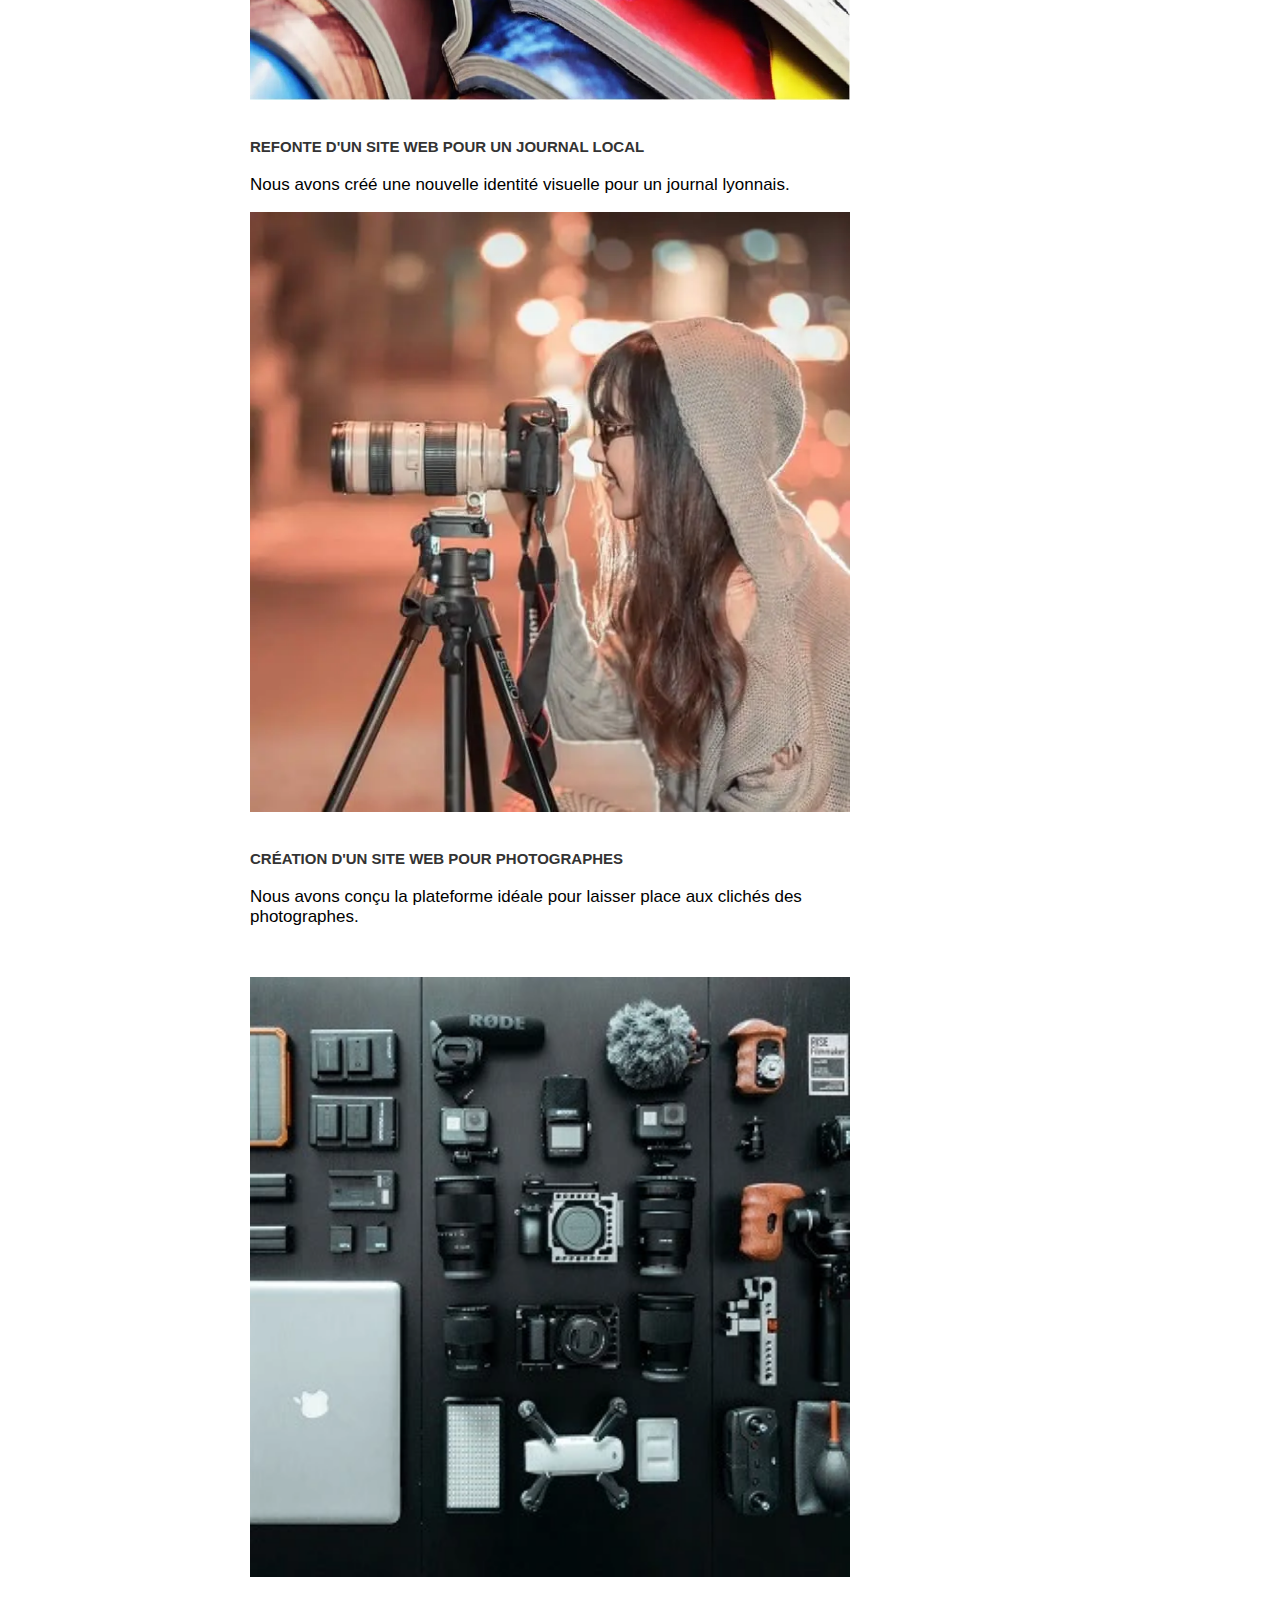
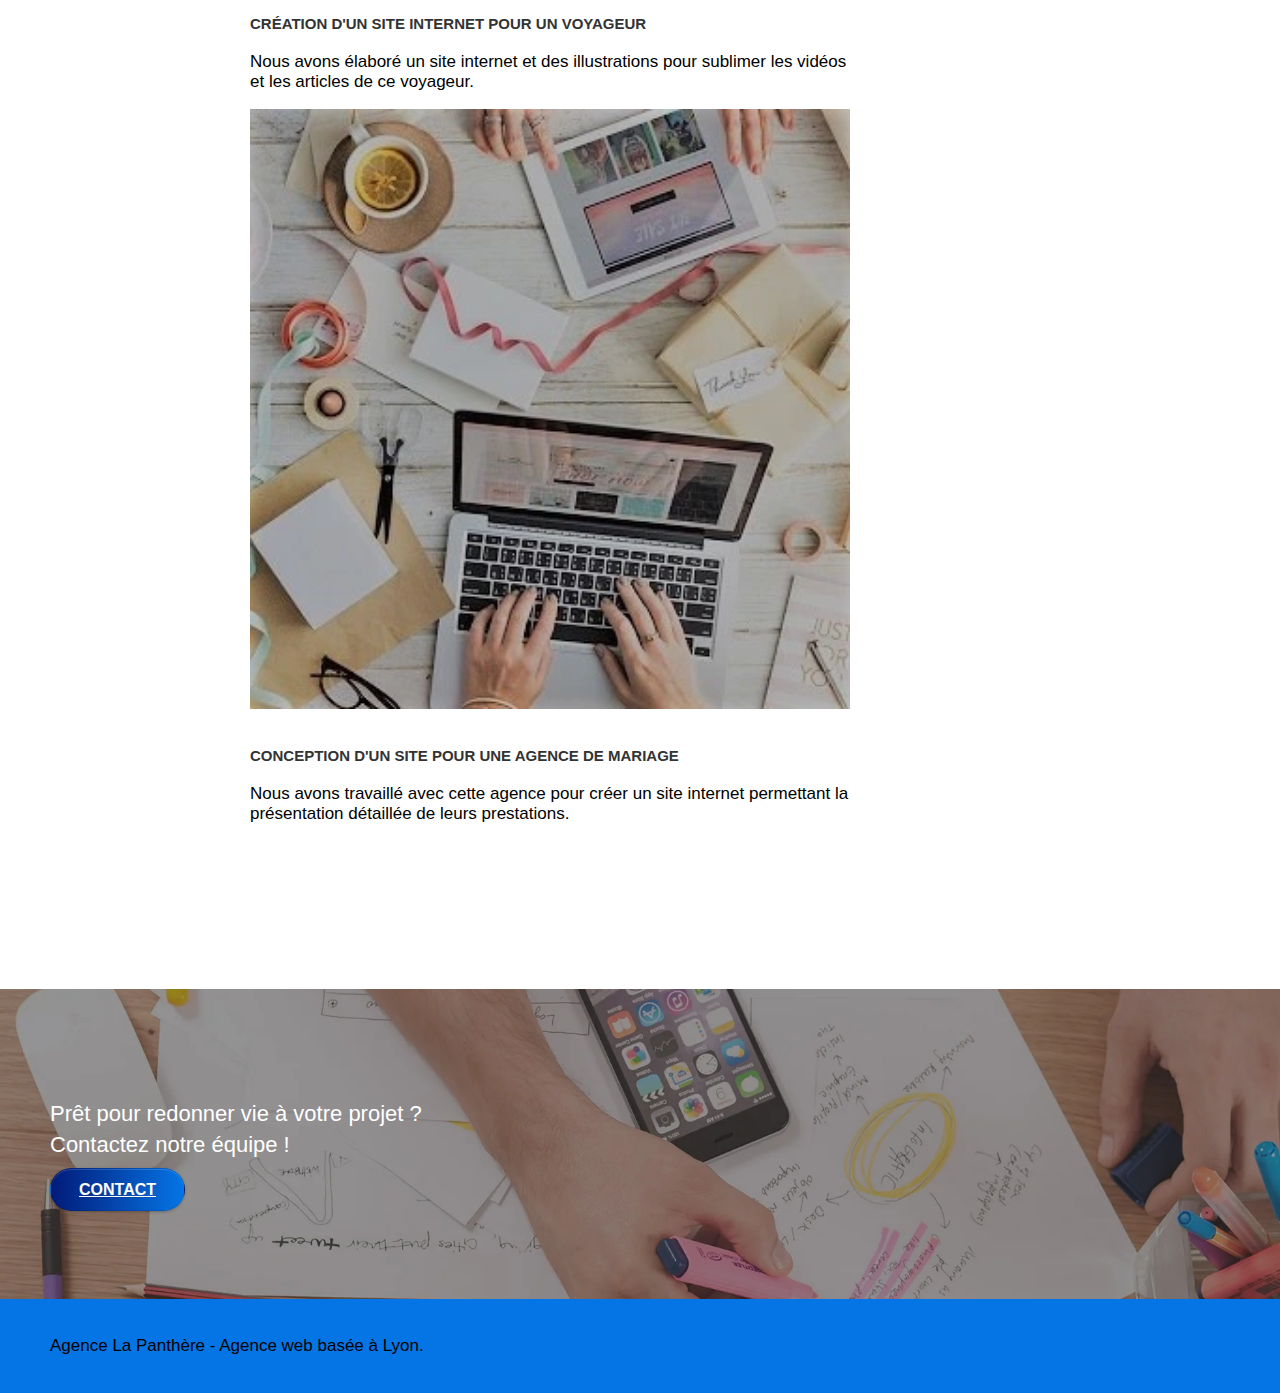
==== commit a955859a: "modif: supression de lien rodondant, change couleur texte" ====
--- a/index.html
+++ b/index.html
@@ -72,9 +72,6 @@
 				<h1 class="text-center hero-bloc-text tc-white ">
 					Agence La Panthère
 				</h1>
-				<div class="text-center">
-					<a href="page2.html" class="btn btn-lg btn-clean btn-rd cta-hero btn-atomic-tangerine" id="cta-hero">Contact</a>
-				</div>
 			</div>
 		</div>
 	</div>
@@ -154,7 +151,7 @@
 					Nous souhaitons aider les entreprises de la région Lyonnaise à se développer et à connaître le succès. Nous travaillons pour aider les entreprises locales à attirer de nouveaux clients .<br>
 				</h2>
 				<p class="text-center white">
-					Nous aimons collaborer avec des entrepreneurs créatifs et des entreprises locale, qu’elles aient besoin de créer un site de A à Z ou de donner un coup de jeune à leur site. Que vous ayez besoin d’une identité visuelle complète ou d’une refonte de votre site, n’hésitez pas à nous contacter. Nous travaillerons ensemble pour créer des sites beau et bien structurés, qui seront facilement trouvable sur les moteurs de recherche. <br><br><a class="ltc-white bold-link" href="page2.html">Contactez notre équipe</a><br>
+					Nous aimons collaborer avec des entrepreneurs créatifs et des entreprises locale, qu’elles aient besoin de créer un site de A à Z ou de donner un coup de jeune à leur site. Que vous ayez besoin d’une identité visuelle complète ou d’une refonte de votre site, n’hésitez pas à nous contacter. Nous travaillerons ensemble pour créer des sites beau et bien structurés, qui seront facilement trouvable sur les moteurs de recherche.
 				</p>
 			</div>
 		</div>
@@ -234,7 +231,7 @@
 	<div class="container bloc-sm">
 		<div class="row">
 			<div class="col-sm-12">
-				<p class="text-center white">
+				<p class="text-center black">
 					Agence La Panthère - Agence web basée à Lyon.<br>
 				</p>
 				<div class="row row-no-gutters social">
--- a/style.css
+++ b/style.css
@@ -29,6 +29,7 @@
 
 .bloc {
     width: 100%;
+    margin-top: 21px;
     clear: both;
     background: 50% 50% no-repeat;
     padding: 0 50px;
@@ -37,6 +38,10 @@
     -o-background-size: cover;
     background-size: cover;
     position: relative;
+}
+
+.footer--mrg {
+    margin-top: 0px;
 }
 
 .bloc .container {
@@ -91,7 +96,7 @@
 }
 
 .texture-paper::before {
-    background: url("img/texture-paper.png");
+    background: url("img/texture-paper.webp");
     background-size: 280px 280px;
 }
 
@@ -651,7 +656,7 @@
 a {
     font-family: "helvetica";
     font-weight: 400;
-    color: #575757!important;
+    color: #000000!important;
 }
 
 .container {
@@ -677,7 +682,7 @@
 }
 
 p {
-    font-size: 11px;
+    font-size: 17px;
 }
 
 .tight-width-whitespace {
@@ -723,7 +728,7 @@
 }
 
 h1 {
-    color: #333333!important;
+    color: #000000!important;
 }
 
 h4 {
@@ -739,6 +744,10 @@
     color: #FFFFFF!important;
 }
 
+.black {
+    color: #000000;
+}
+
 .portfolio-thumb {
     margin-bottom: 24px;
 }
@@ -771,20 +780,24 @@
 }
 
 .bgc-atomic-tangerine {
-    background-color: #F3976C;
+    background-color: #0575E6;
 }
 
 .tc-white {
-    color: #F3976C!important;
+    color: #FFFFFF!important;
+}
+
+.tc-black {
+    color: #000000;
 }
 
 .btn-atomic-tangerine {
-    background: #F3976C;
+    background: linear-gradient(to right, #021B79, #0575E6);
     color: #FFFFFF!important;
 }
 
 .btn-atomic-tangerine:hover {
-    background: #c27956!important;
+    background: #021B79;
     color: #FFFFFF!important;
 }
 
@@ -811,10 +824,6 @@
 
 .bg-dots-bg {
     background-image: url("img/dots-bg.png");
-}
-
-.bg-lines-h2-bg {
-    background-image: url("img/lines-h2-bg.png");
 }
 
 .bg-banniere {
@@ -962,8 +971,7 @@
         box-shadow: none;
     }
     .navbar-brand img {
-        max-height: 40px;
-        width: auto;
+        width: 240px;
     }
     .nav-invert .navbar-header {
         float: none;
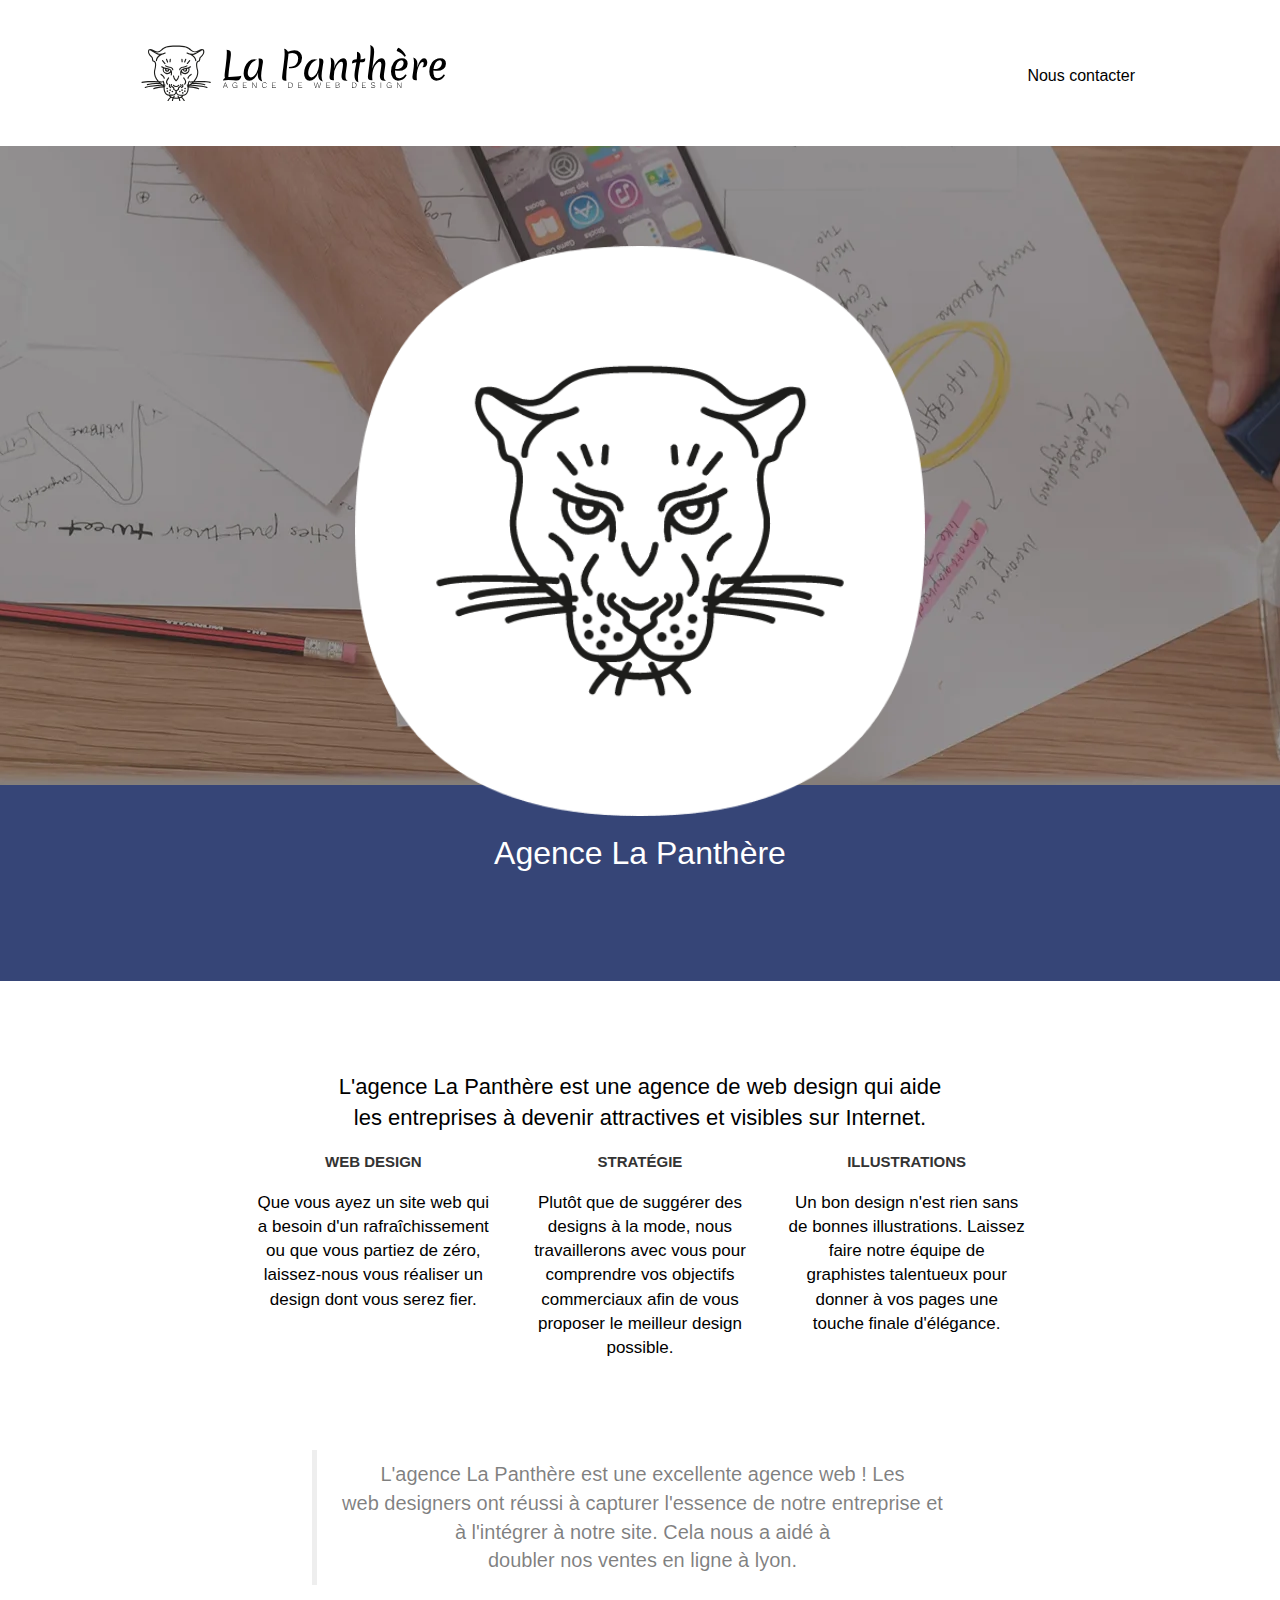
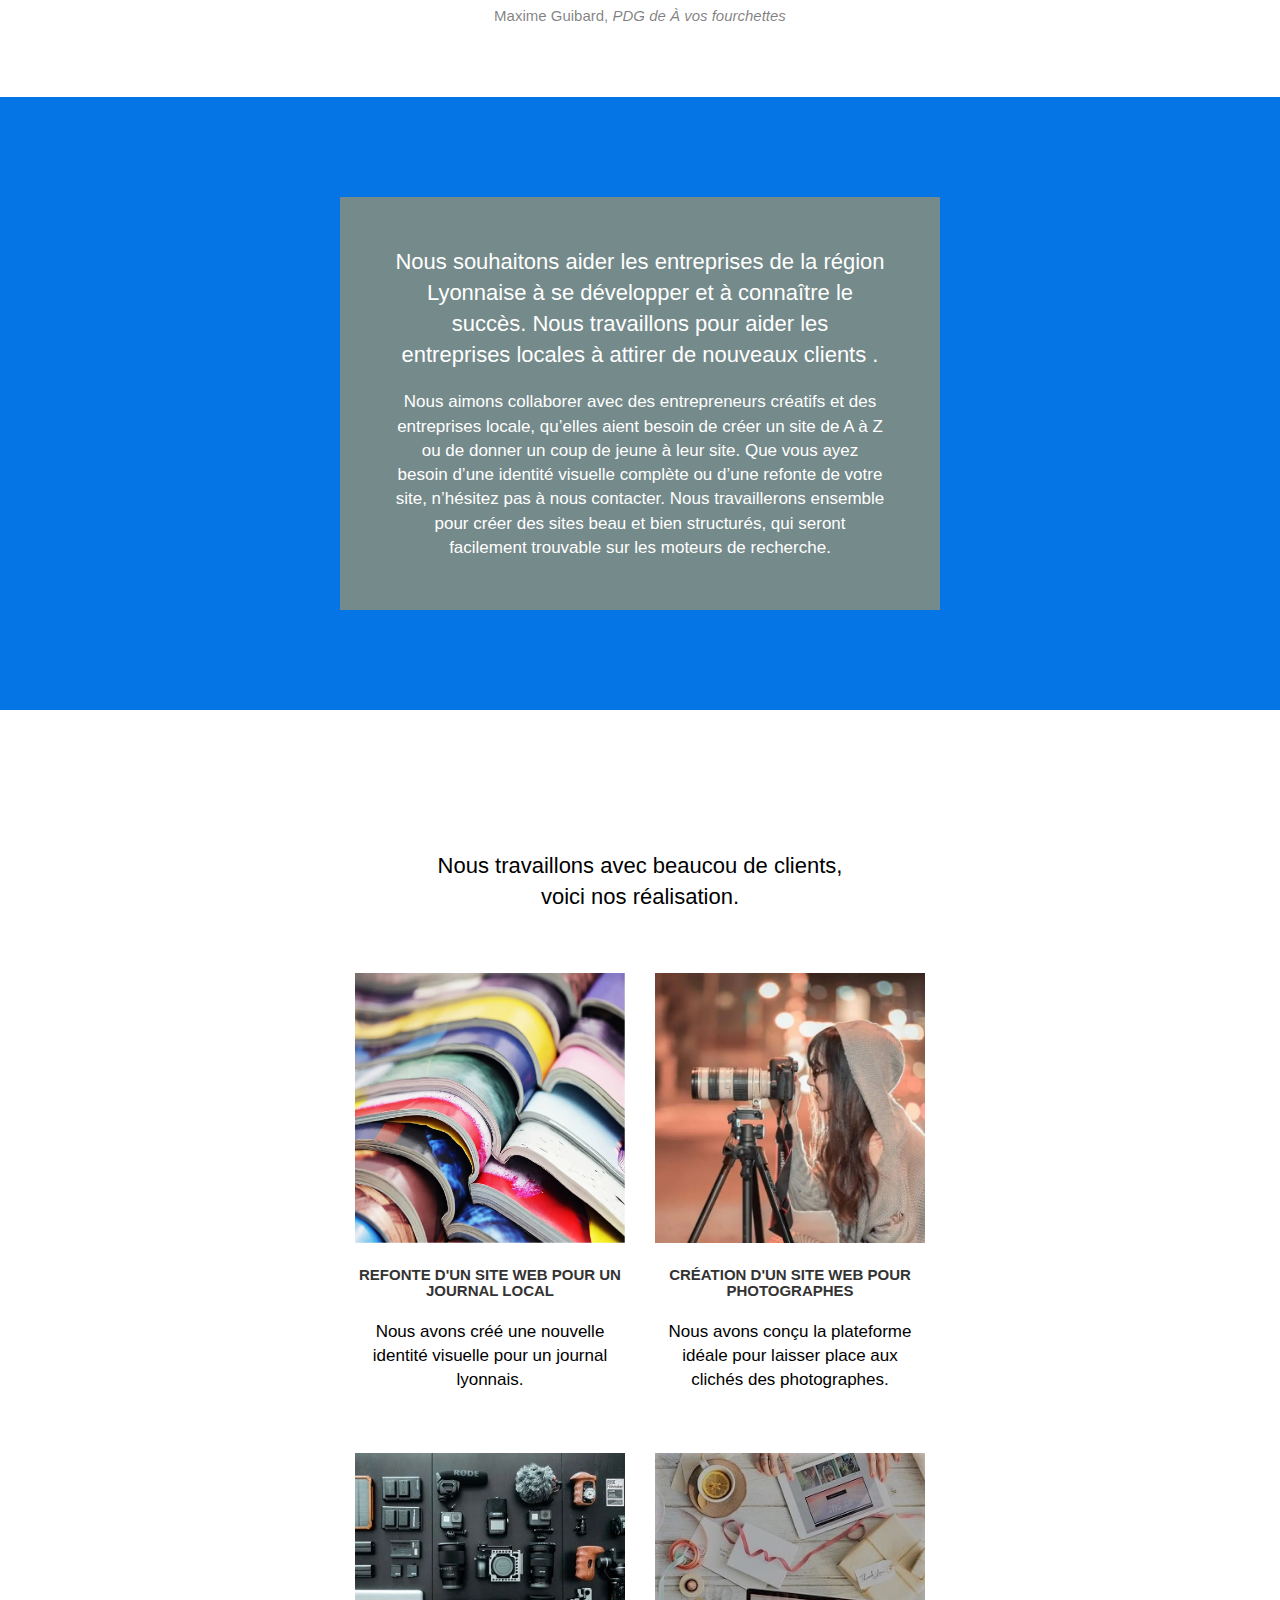
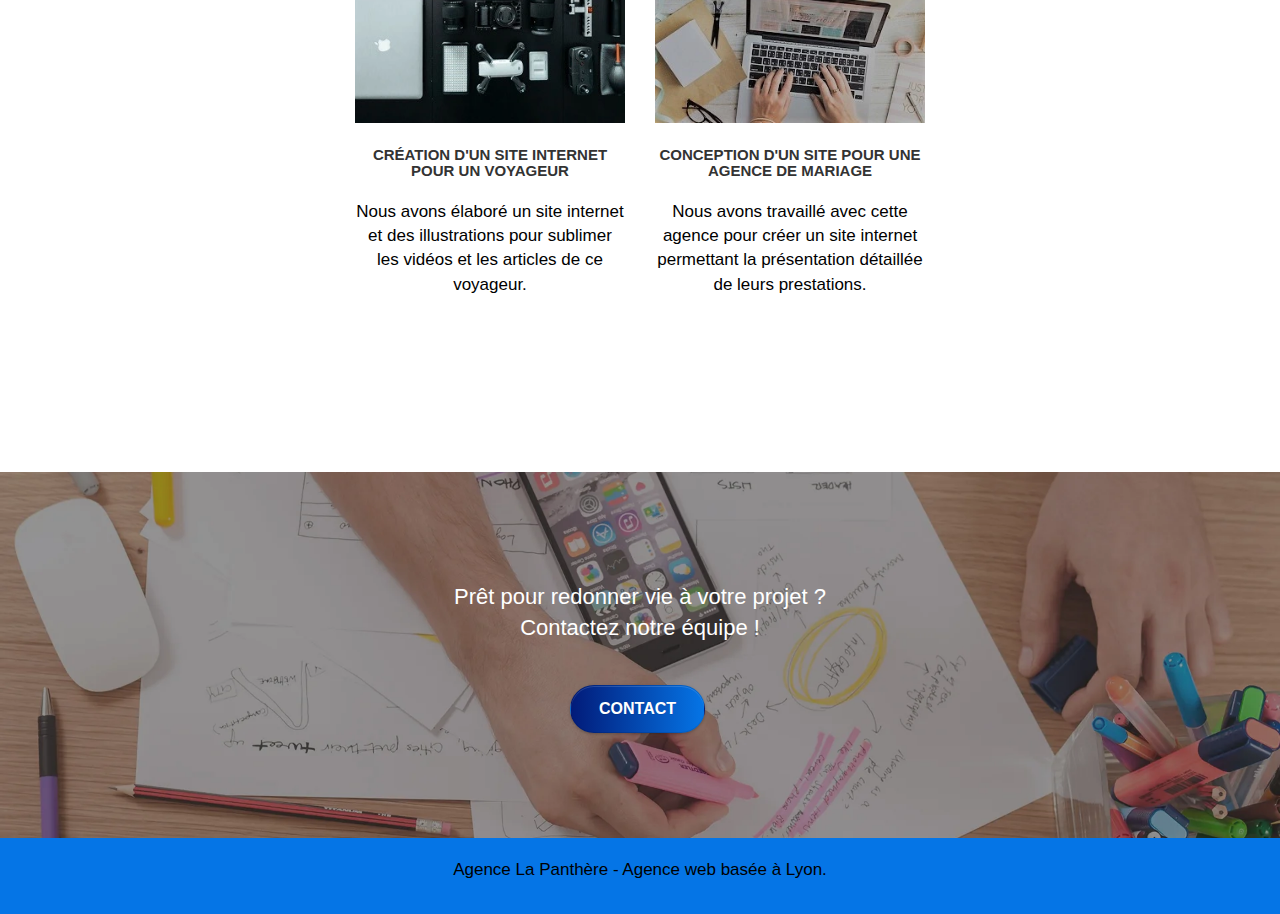
==== commit 4c3a021c: "modif: correction divers bug pour validation w3c" ====
--- a/index.html
+++ b/index.html
@@ -5,7 +5,7 @@
     <meta charset="utf-8">
 	<!--Suppression de la meta balise keywords-->
     <meta name="description" content="L'Agence de web design La Panthère est là pour simplifier votre transition numérique, basé à Lyon et spécialiser dans la création de sites professionnels nous saurons vous proposer la stratégie et les illustrations adaptées à votre secteur ! Alors hésitez  plus est contacté nous sans attendre !">
-    <meta name="viewport" content="width=device-width, initial-scale=1.0, viewport-fit=cover">
+    <meta name="viewport" content="width=device-width, initial-scale=1.0,">
     <link rel="shortcut icon" type="image/png" href="favicon.jpg">
 
 	<link rel="stylesheet" type="text/css" href="./css/bootstrap.css">
@@ -39,7 +39,7 @@
 
 		<nav class="navbar row">
 			<div class="navbar-header">
-				<a class="navbar-brand" href="index.html"><img src="img/agence-la-panthere-monochrome.svg" alt="Logo d'entête La Panthère" width="100%" height="100%" /></a>
+				<a class="navbar-brand" href="index.html"><img src="img/agence-la-panthere-monochrome.svg" class="image-resize-mode" alt="Logo d'entête La Panthère"/></a>
 				<!--Suppression div keyword pour black hat-->
 				<button id="nav-toggle" type="button" class="ui-navbar-toggle navbar-toggle" data-toggle="collapse" data-target=".navbar-1">
 					<span class="sr-only">Toggle navigation</span><span class="icon-bar"></span><span class="icon-bar"></span><span class="icon-bar"></span>
@@ -47,11 +47,7 @@
 			</div>
 			<div class="collapse navbar-collapse navbar-1 special-dropdown-nav">
 				<ul class="site-navigation nav navbar-nav">
-					<li>
-						<a href="index.html">Accueil</a>
-					</li>
-					<li>
-					</li>
+
 					<li>
 						<a href="page2.html">Nous contacter</a>
 						<!--Suppression des caractères non voulu, renomage en "contact"-->
@@ -68,7 +64,7 @@
 	<div class="container bloc-lg">
 		<div class="row tight-width-whitespace">
 			<div class="col-sm-12">
-				<img src="img/logo.png" class="center-block image-resize-mode" width="100%" height="100%" alt="Logo de l'Agence La Panthère" />
+				<img src="img/logo.png" class="center-block image-resize-mode" alt="Logo de l'Agence La Panthère" />
 				<h1 class="text-center hero-bloc-text tc-white ">
 					Agence La Panthère
 				</h1>
@@ -169,7 +165,7 @@
 		</div>
 		<div class="row tight-width-whitespace portfolio-row">
 			<div class="col-sm-6">
-				<a href="#" data-lightbox="img/1.jpg" data-gallery-id="gallery-1" data-caption="Refonte d'un site web pour un journal local" data-frame="snapshot-lb"><img src="img/1.webp" alt="Illustrations de livres empillées" width="100%" height="100%" class="img-responsive portfolio-thumb"/></a>
+				<a href="#" data-lightbox="img/1.jpg" data-gallery-id="gallery-1" data-caption="Refonte d'un site web pour un journal local" data-frame="snapshot-lb"><img src="img/1.webp" alt="Illustrations de livres empillées" class="img-responsive portfolio-thumb image-resize-mode"/></a>
 				<h3 class="mg-md text-center">
 					Refonte d'un site web pour un journal local
 				</h3>
@@ -178,7 +174,7 @@
 				</p>
 			</div>
 			<div class="col-sm-6">
-				<a href="#" data-lightbox="img/2.jpg" data-gallery-id="gallery-1" data-caption="Création d'un site web pour photographes" data-frame="snapshot-lb"><img src="img/2.webp"  class="img-responsive portfolio-thumb" alt="Illustrations d'une photographe" width="100%" height="100%"/></a>
+				<a href="#" data-lightbox="img/2.jpg" data-gallery-id="gallery-1" data-caption="Création d'un site web pour photographes" data-frame="snapshot-lb"><img src="img/2.webp"  class="img-responsive portfolio-thumb image-resize-mode" alt="Illustrations d'une photographe"/></a>
 				<h3 class="mg-md text-center">
 					Création d'un site web pour photographes
 				</h3>
@@ -189,7 +185,7 @@
 		</div>
 		<div class="row tight-width-whitespace portfolio-row">
 			<div class="col-sm-6">
-				<a href="#" data-lightbox="img/3.jpg" data-gallery-id="gallery-1" data-caption="Création d'un site internet pour un voyageur" data-frame="snapshot-lb"><img src="img/3.webp" class="img-responsive portfolio-thumb" alt="Illustrations de matériel hi-tech" width="100%" height="100%"/></a>
+				<a href="#" data-lightbox="img/3.jpg" data-gallery-id="gallery-1" data-caption="Création d'un site internet pour un voyageur" data-frame="snapshot-lb"><img src="img/3.webp" class="img-responsive portfolio-thumb image-resize-mode" alt="Illustrations de matériel hi-tech"/></a>
 				<h3 class="mg-md text-center">
 					Création d'un site internet pour un voyageur
 				</h3>
@@ -198,7 +194,7 @@
 				</p>
 			</div>
 			<div class="col-sm-6">
-				<a href="#" data-lightbox="img/4.jpg" data-gallery-id="gallery-1" data-caption="Conception d'un site pour une agence de mariage" data-frame="snapshot-lb"><img src="img/4.webp" class="img-responsive portfolio-thumb" alt="Illustrations d'une session de travail" width="100%" height="100%"/></a>
+				<a href="#" data-lightbox="img/4.jpg" data-gallery-id="gallery-1" data-caption="Conception d'un site pour une agence de mariage" data-frame="snapshot-lb"><img src="img/4.webp" class="img-responsive portfolio-thumb image-resize-mode" alt="Illustrations d'une session de travail"/></a>
 				<h3 class="mg-md text-center">
 					Conception d'un site pour une agence de mariage
 				</h3>
@@ -242,7 +238,7 @@
 					</div>
 					<div class="col-sm-3">
 						<div class="text-center">
-							<a class="social" href="https://www.facebook.fr"aria-label="Facebook"><span class="fa fa-facebook icon-md"></span></a>
+							<a class="social" href="https://www.facebook.fr" aria-label="Facebook"><span class="fa fa-facebook icon-md"></span></a>
 						</div>
 					</div>
 					<div class="col-sm-3">
--- a/style.css
+++ b/style.css
@@ -93,6 +93,11 @@
     bottom: 0;
     left: 0;
     right: 0;
+}
+
+.image-resize-mode {
+    width: 100%;
+    height: 100%;
 }
 
 .texture-paper::before {
@@ -857,13 +862,13 @@
     }
 }
 
-@media only screen and (min-device-width: 768px) and (max-device-width: 1024px) and (orientation: landscape) {
+@media only screen and (min-width: 768px) and (max-width: 1024px) and (orientation: landscape) {
     .b-parallax {
         background-attachment: scroll;
     }
 }
 
-@media only screen and (min-device-width: 1024px) and (max-device-width: 1366px) and (-webkit-min-device-pixel-ratio: 1.5) {
+@media only screen and (min-width: 1024px) and (max-width: 1366px) and (-webkit-min-device-pixel-ratio: 1.5) {
     .b-parallax {
         background-attachment: scroll;
     }
@@ -881,20 +886,11 @@
         overflow-x: hidden;
         position: relative;
     }
-    .bloc {
-        padding-left: constant(safe-area-inset-left);
-        padding-right: constant(safe-area-inset-right);
-    }
+
     .bloc-group,
     .bloc-group .bloc {
         display: block;
         width: 100%;
-    }
-    .bloc-fill-screen .fill-bloc-top-edge,
-    .bloc-fill-screen .fill-bloc-bottom-edge {
-        padding: 0 20px;
-        padding-left: constant(safe-area-inset-left);
-        padding-right: constant(safe-area-inset-right);
     }
 }
 
